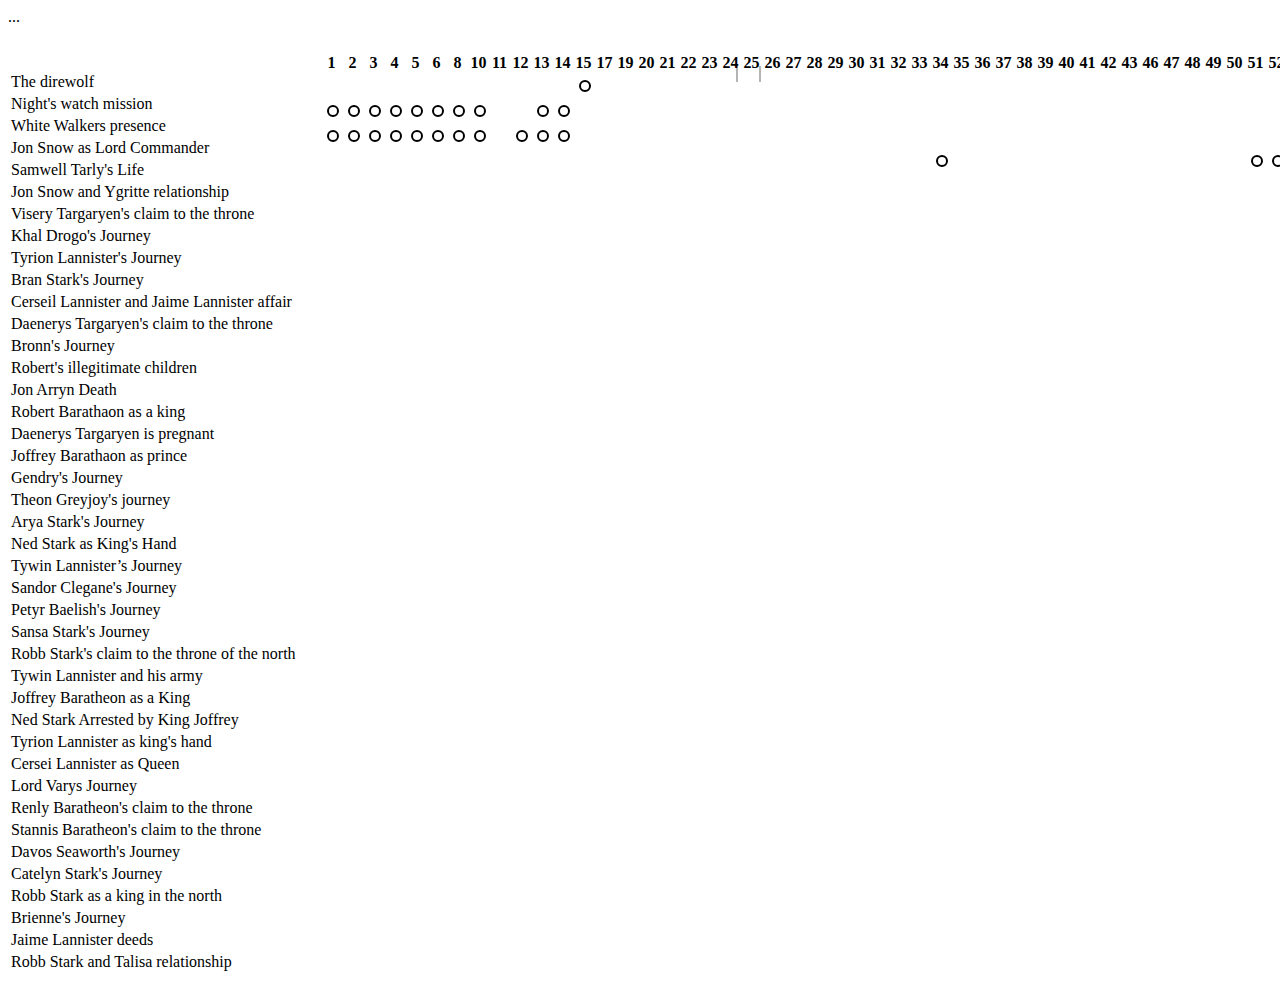
==== got.html @ 0aec2ac0 "first version" ====
<!doctype html>
<html lang="en">
<head>
    <meta charset="utf-8">
    <title>Interconectiveness in game of thrones</title>
    <link rel="stylesheet" href="style.css">
    <script src="script.js"></script>
</head>
<body onload = "vertical()">
<div id="titles">
    <table>
        <tr><th><p></p></th></tr>

        <tr><td>The direwolf</td></tr>
        <tr><td>Night's watch mission</td></tr>
        <tr><td>White Walkers presence</td></tr>
        <tr><td>Jon Snow as Lord Commander</td></tr>
        <tr><td>Samwell Tarly's Life</td></tr>
        <tr><td>Jon Snow and Ygritte relationship</td></tr>
        <tr><td>Visery Targaryen's claim to the throne</td></tr>
        <tr><td>Khal Drogo's Journey</td></tr>
        <tr><td>Tyrion Lannister's Journey</td></tr>
        <tr><td>Bran Stark's Journey</td></tr>
        <tr><td>Cerseil Lannister and Jaime Lannister affair</td></tr>
        <tr><td>Daenerys Targaryen's claim to the throne</td></tr>
        <tr><td>Bronn's Journey</td></tr>
        <tr><td>Robert's illegitimate children</td></tr>
        <tr><td>Jon Arryn Death</td></tr>
        <tr><td>Robert Barathaon as a king</td></tr>
        <tr><td>Daenerys Targaryen is pregnant</td></tr>
        <tr><td>Joffrey Barathaon as prince</td></tr>
        <tr><td>Gendry's Journey</td></tr>
        <tr><td>Theon Greyjoy's journey</td></tr>
        <tr><td>Arya Stark's Journey</td></tr>
        <tr><td>Ned Stark as King's Hand</td></tr>
        <tr><td>Tywin Lannister’s Journey</td></tr>
        <tr><td>Sandor Clegane's Journey</td></tr>
        <tr><td>Petyr Baelish's Journey</td></tr>
        <tr><td>Sansa Stark's Journey</td></tr>
        <tr><td>Robb Stark's claim to the throne of the north</td></tr>
        <tr><td>Tywin Lannister and his army</td></tr>
        <tr><td>Joffrey Baratheon as a King</td></tr>
        <tr><td>Ned Stark Arrested by King Joffrey</td></tr>
        <tr><td>Tyrion Lannister as king's hand</td></tr>
        <tr><td>Cersei Lannister as Queen</td></tr>
        <tr><td>Lord Varys Journey</td></tr>
        <tr><td>Renly Baratheon's claim to the throne</td></tr>
        <tr><td>Stannis Baratheon's claim to the throne</td></tr>
        <tr><td>Davos Seaworth's Journey</td></tr>
        <tr><td>Catelyn Stark's Journey</td></tr>
        <tr><td>Robb Stark as a king in the north</td></tr>
        <tr><td>Brienne's Journey</td></tr>
        <tr><td>Jaime Lannister deeds</td></tr>
        <tr><td>Robb Stark and Talisa relationship</td></tr>
    </table>
</div>
...
<div id = "table">
    <table style="width:100%">
        <tr>
            <td><svg id='t1'></svg></td>
            <td><svg id='t2'></svg></td>
            <td><svg id='t3'></svg></td>
            <td><svg id='t4'></svg></td>
            <td><svg id='t5'></svg></td>
            <td><svg id='t6'></svg></td>
            <td><svg id='t8'></svg></td>
            <td><svg id='t10'></svg></td>
            <td><svg id='t11'></svg></td>
            <td><svg id='t12'></svg></td>
            <td><svg id='t13'></svg></td>
            <td><svg id='t14'></svg></td>
            <td><svg id='t15'></svg></td>
            <td><svg id='t17'></svg></td>
            <td><svg id='t19'></svg></td>
            <td><svg id='t20'></svg></td>
            <td><svg id='t21'></svg></td>
            <td><svg id='t22'></svg></td>
            <td><svg id='t23'></svg></td>
            <td><svg id='t24'></svg></td>
            <td><svg id='t25'></svg></td>
            <td><svg id='t26'></svg></td>
            <td><svg id='t27'></svg></td>
            <td><svg id='t28'></svg></td>
            <td><svg id='t29'></svg></td>
            <td><svg id='t30'></svg></td>
            <td><svg id='t31'></svg></td>
            <td><svg id='t32'></svg></td>
            <td><svg id='t33'></svg></td>
            <td><svg id='t34'></svg></td>
            <td><svg id='t35'></svg></td>
            <td><svg id='t36'></svg></td>
            <td><svg id='t37'></svg></td>
            <td><svg id='t38'></svg></td>
            <td><svg id='t39'></svg></td>
            <td><svg id='t40'></svg></td>
            <td><svg id='t41'></svg></td>
            <td><svg id='t42'></svg></td>
            <td><svg id='t43'></svg></td>
            <td><svg id='t46'></svg></td>
            <td><svg id='t47'></svg></td>
            <td><svg id='t48'></svg></td>
            <td><svg id='t49'></svg></td>
            <td><svg id='t50'></svg></td>
            <td><svg id='t51'></svg></td>
            <td><svg id='t52'></svg></td>
            <td><svg id='t53'></svg></td>
            <td><svg id='t54'></svg></td>
            <td><svg id='t55'></svg></td>
            <td><svg id='t56'></svg></td>
            <td><svg id='t57'></svg></td>
            <td><svg id='t58'></svg></td>
            <td><svg id='t59'></svg></td>
            <td><svg id='t60'></svg></td>
            <td><svg id='t61'></svg></td>
            <td><svg id='t62'></svg></td>
            <td><svg id='t63'></svg></td>
            <td><svg id='t64'></svg></td>
            <td><svg id='t65'></svg></td>
            <td><svg id='t66'></svg></td>
            <td><svg id='t67'></svg></td>
            <td><svg id='t68'></svg></td>
            <td><svg id='t69'></svg></td>
            <td><svg id='t70'></svg></td>
            <td><svg id='t71'></svg></td>
            <td><svg id='t72'></svg></td>
            <td><svg id='t73'></svg></td>
            <td><svg id='t76'></svg></td>
            <td><svg id='t77'></svg></td>
            <td><svg id='t78'></svg></td>
            <td><svg id='t79'></svg></td>
            <td><svg id='t80'></svg></td>
            <td><svg id='t81'></svg></td>
            <td><svg id='t82'></svg></td>
            <td><svg id='t83'></svg></td>
            <td><svg id='t84'></svg></td>
            <td><svg id='t85'></svg></td>
            <td><svg id='t86'></svg></td>
            <td><svg id='t87'></svg></td>
            <td><svg id='t88'></svg></td>
            <td><svg id='t89'></svg></td>
            <td><svg id='t90'></svg></td>
            <td><svg id='t91'></svg></td>
            <td><svg id='t92'></svg></td>
            <td><svg id='t93'></svg></td>
            <td><svg id='t94'></svg></td>
            <td><svg id='t95'></svg></td>
            <td><svg id='t96'></svg></td>
            <td><svg id='t97'></svg></td>
            <td><svg id='t98'></svg></td>
            <td><svg id='t99'></svg></td>
            <td><svg id='t100'></svg></td>
            <td><svg id='t101'></svg></td>
            <td><svg id='t102'></svg></td>
            <td><svg id='t103'></svg></td>
            <td><svg id='t106'></svg></td>
            <td><svg id='t107'></svg></td>
            <td><svg id='t108'></svg></td>
            <td><svg id='t109'></svg></td>
            <td><svg id='t110'></svg></td>
            <td><svg id='t111'></svg></td>
            <td><svg id='t112'></svg></td>
            <td><svg id='t113'></svg></td>
            <td><svg id='t114'></svg></td>
            <td><svg id='t115'></svg></td>
            <td><svg id='t116'></svg></td>
            <td><svg id='t117'></svg></td>
            <td><svg id='t118'></svg></td>
            <td><svg id='t119'></svg></td>
            <td><svg id='t120'></svg></td>
            <td><svg id='t121'></svg></td>
            <td><svg id='t122'></svg></td>
            <td><svg id='t123'></svg></td>
            <td><svg id='t124'></svg></td>
            <td><svg id='t125'></svg></td>
            <td><svg id='t126'></svg></td>
            <td><svg id='t127'></svg></td>
            <td><svg id='t128'></svg></td>
            <td><svg id='t129'></svg></td>
            <td><svg id='t132'></svg></td>
            <td><svg id='t133'></svg></td>
            <td><svg id='t134'></svg></td>
            <td><svg id='t135'></svg></td>
            <td><svg id='t136'></svg></td>
            <td><svg id='t137'></svg></td>
            <td><svg id='t138'></svg></td>
            <td><svg id='t139'></svg></td>
            <td><svg id='t140'></svg></td>
            <td><svg id='t141'></svg></td>
            <td><svg id='t142'></svg></td>
            <td><svg id='t143'></svg></td>
            <td><svg id='t144'></svg></td>
            <td><svg id='t145'></svg></td>
            <td><svg id='t146'></svg></td>
            <td><svg id='t147'></svg></td>
            <td><svg id='t148'></svg></td>
            <td><svg id='t149'></svg></td>
            <td><svg id='t152'></svg></td>
            <td><svg id='t153'></svg></td>
            <td><svg id='t154'></svg></td>
            <td><svg id='t155'></svg></td>
            <td><svg id='t156'></svg></td>
            <td><svg id='t157'></svg></td>
            <td><svg id='t158'></svg></td>
            <td><svg id='t159'></svg></td>
            <td><svg id='t160'></svg></td>
            <td><svg id='t161'></svg></td>
            <td><svg id='t162'></svg></td>
            <td><svg id='t163'></svg></td>
            <td><svg id='t164'></svg></td>
            <td><svg id='t165'></svg></td>
            <td><svg id='t166'></svg></td>
            <td><svg id='t167'></svg></td>
            <td><svg id='t168'></svg></td>
            <td><svg id='t169'></svg></td>
            <td><svg id='t170'></svg></td>
            <td><svg id='t171'></svg></td>
            <td><svg id='t172'></svg></td>
            <td><svg id='t173'></svg></td>
            <td><svg id='t174'></svg></td>
            <td><svg id='t175'></svg></td>
            <td><svg id='t176'></svg></td>
            <td><svg id='t177'></svg></td>
            <td><svg id='t178'></svg></td>
            <td><svg id='t179'></svg></td>
            <td><svg id='t180'></svg></td>
            <td><svg id='t181'></svg></td>
            <td><svg id='t182'></svg></td>
            <td><svg id='t183'></svg></td>
            <td><svg id='t184'></svg></td>
            <td><svg id='t185'></svg></td>
            <td><svg id='t186'></svg></td>
            <td><svg id='t187'></svg></td>
            <td><svg id='t190'></svg></td>
            <td><svg id='t191'></svg></td>
            <td><svg id='t192'></svg></td>
            <td><svg id='t193'></svg></td>
            <td><svg id='t194'></svg></td>
            <td><svg id='t195'></svg></td>
            <td><svg id='t196'></svg></td>
            <td><svg id='t197'></svg></td>
            <td><svg id='t198'></svg></td>
            <td><svg id='t199'></svg></td>
            <td><svg id='t200'></svg></td>
            <td><svg id='t201'></svg></td>
            <td><svg id='t202'></svg></td>
            <td><svg id='t203'></svg></td>
            <td><svg id='t204'></svg></td>
            <td><svg id='t205'></svg></td>
            <td><svg id='t206'></svg></td>
            <td><svg id='t207'></svg></td>
            <td><svg id='t208'></svg></td>
            <td><svg id='t209'></svg></td>
            <td><svg id='t210'></svg></td>
            <td><svg id='t211'></svg></td>
            <td><svg id='t212'></svg></td>
            <td><svg id='t213'></svg></td>
            <td><svg id='t214'></svg></td>
            <td><svg id='t215'></svg></td>
            <td><svg id='t216'></svg></td>
            <td><svg id='t217'></svg></td>
            <td><svg id='t218'></svg></td>
            <td><svg id='t219'></svg></td>
            <td><svg id='t220'></svg></td>
            <td><svg id='t221'></svg></td>
            <td><svg id='t222'></svg></td>
            <td><svg id='t225'></svg></td>
            <td><svg id='t226'></svg></td>
            <td><svg id='t227'></svg></td>
            <td><svg id='t228'></svg></td>
            <td><svg id='t229'></svg></td>
            <td><svg id='t230'></svg></td>
            <td><svg id='t231'></svg></td>
            <td><svg id='t232'></svg></td>
            <td><svg id='t233'></svg></td>
            <td><svg id='t234'></svg></td>
            <td><svg id='t235'></svg></td>
            <td><svg id='t236'></svg></td>
            <td><svg id='t237'></svg></td>
            <td><svg id='t238'></svg></td>
            <td><svg id='t239'></svg></td>
            <td><svg id='t240'></svg></td>
            <td><svg id='t241'></svg></td>
            <td><svg id='t242'></svg></td>
            <td><svg id='t243'></svg></td>
            <td><svg id='t245'></svg></td>
            <td><svg id='t246'></svg></td>
            <td><svg id='t247'></svg></td>
            <td><svg id='t248'></svg></td>
            <td><svg id='t249'></svg></td>
            <td><svg id='t250'></svg></td>
            <td><svg id='t251'></svg></td>
            <td><svg id='t252'></svg></td>
            <td><svg id='t253'></svg></td>
            <td><svg id='t254'></svg></td>
            <td><svg id='t255'></svg></td>
            <td><svg id='t256'></svg></td>
            <td><svg id='t257'></svg></td>
            <td><svg id='t258'></svg></td>
            <td><svg id='t259'></svg></td>
            <td><svg id='t260'></svg></td>
            <td><svg id='t261'></svg></td>
            <td><svg id='t262'></svg></td>
            <td><svg id='t263'></svg></td>
            <td><svg id='t264'></svg></td>
            <td><svg id='t265'></svg></td>
            <td><svg id='t266'></svg></td>
            <td><svg id='t267'></svg></td>
            <td><svg id='t268'></svg></td>
            <td><svg id='t271'></svg></td>
            <td><svg id='t272'></svg></td>
            <td><svg id='t273'></svg></td>
            <td><svg id='t274'></svg></td>
            <td><svg id='t275'></svg></td>
            <td><svg id='t276'></svg></td>
            <td><svg id='t277'></svg></td>
            <td><svg id='t278'></svg></td>
            <td><svg id='t279'></svg></td>
            <td><svg id='t280'></svg></td>
            <td><svg id='t281'></svg></td>
            <td><svg id='t282'></svg></td>
            <td><svg id='t283'></svg></td>
            <td><svg id='t284'></svg></td>
            <td><svg id='t285'></svg></td>
            <td><svg id='t286'></svg></td>
            <td><svg id='t287'></svg></td>
            <td><svg id='t288'></svg></td>
            <td><svg id='t289'></svg></td>
            <td><svg id='t290'></svg></td>
            <td><svg id='t292'></svg></td>
            <td><svg id='t293'></svg></td>
            <td><svg id='t294'></svg></td>
            <td><svg id='t295'></svg></td>
            <td><svg id='t296'></svg></td>
            <td><svg id='t297'></svg></td>
            <td><svg id='t298'></svg></td>
            <td><svg id='t299'></svg></td>
            <td><svg id='t300'></svg></td>
            <td><svg id='t301'></svg></td>
            <td><svg id='t302'></svg></td>
            <td><svg id='t303'></svg></td>
            <td><svg id='t304'></svg></td>
            <td><svg id='t305'></svg></td>
            <td><svg id='t306'></svg></td>
            <td><svg id='t307'></svg></td>
            <td><svg id='t308'></svg></td>
            <td><svg id='t311'></svg></td>
            <td><svg id='t312'></svg></td>
            <td><svg id='t313'></svg></td>
            <td><svg id='t314'></svg></td>
            <td><svg id='t315'></svg></td>
            <td><svg id='t316'></svg></td>
            <td><svg id='t317'></svg></td>
            <td><svg id='t318'></svg></td>
            <td><svg id='t319'></svg></td>
            <td><svg id='t320'></svg></td>
            <td><svg id='t321'></svg></td>
            <td><svg id='t322'></svg></td>
            <td><svg id='t323'></svg></td>
            <td><svg id='t324'></svg></td>
            <td><svg id='t325'></svg></td>
            <td><svg id='t326'></svg></td>
            <td><svg id='t327'></svg></td>
            <td><svg id='t328'></svg></td>
            <td><svg id='t329'></svg></td>
            <td><svg id='t330'></svg></td>
            <td><svg id='t331'></svg></td>
            <td><svg id='t334'></svg></td>
            <td><svg id='t335'></svg></td>
            <td><svg id='t336'></svg></td>
            <td><svg id='t337'></svg></td>
            <td><svg id='t338'></svg></td>
            <td><svg id='t339'></svg></td>
            <td><svg id='t340'></svg></td>
            <td><svg id='t341'></svg></td>
            <td><svg id='t342'></svg></td>
            <td><svg id='t343'></svg></td>
            <td><svg id='t344'></svg></td>
            <td><svg id='t345'></svg></td>
            <td><svg id='t346'></svg></td>
            <td><svg id='t347'></svg></td>
            <td><svg id='t348'></svg></td>
            <td><svg id='t349'></svg></td>
            <td><svg id='t350'></svg></td>
            <td><svg id='t351'></svg></td>
            <td><svg id='t352'></svg></td>
            <td><svg id='t353'></svg></td>
            <td><svg id='t354'></svg></td>
            <td><svg id='t355'></svg></td>
            <td><svg id='t356'></svg></td>
            <td><svg id='t357'></svg></td>
            <td><svg id='t358'></svg></td>
            <td><svg id='t359'></svg></td>
            <td><svg id='t360'></svg></td>
            <td><svg id='t361'></svg></td>
            <td><svg id='t362'></svg></td>
            <td><svg id='t363'></svg></td>
            <td><svg id='t364'></svg></td>
            <td><svg id='t365'></svg></td>
            <td><svg id='t366'></svg></td>
            <td><svg id='t367'></svg></td>
            <td><svg id='t368'></svg></td>
            <td><svg id='t369'></svg></td>
            <td><svg id='t368'></svg></td>
            <td><svg id='t369'></svg></td>
            <td><svg id='t370'></svg></td>
            <td><svg id='t371'></svg></td>
            <td><svg id='t372'></svg></td>
            <td><svg id='t373'></svg></td>
            <td><svg id='t376'></svg></td>
            <td><svg id='t377'></svg></td>
            <td><svg id='t378'></svg></td>
            <td><svg id='t379'></svg></td>
            <td><svg id='t380'></svg></td>
            <td><svg id='t381'></svg></td>
            <td><svg id='t382'></svg></td>
            <td><svg id='t383'></svg></td>
            <td><svg id='t384'></svg></td>
            <td><svg id='t385'></svg></td>
            <td><svg id='t386'></svg></td>
            <td><svg id='t387'></svg></td>
            <td><svg id='t388'></svg></td>
            <td><svg id='t389'></svg></td>
            <td><svg id='t390'></svg></td>
            <td><svg id='t391'></svg></td>
            <td><svg id='t392'></svg></td>
            <td><svg id='t393'></svg></td>
            <td><svg id='t396'></svg></td>
            <td><svg id='t397'></svg></td>
            <td><svg id='t398'></svg></td>
            <td><svg id='t399'></svg></td>
            <td><svg id='t400'></svg></td>
            <td><svg id='t401'></svg></td>
            <td><svg id='t402'></svg></td>
            <td><svg id='t403'></svg></td>
            <td><svg id='t404'></svg></td>
            <td><svg id='t405'></svg></td>
            <td><svg id='t406'></svg></td>
            <td><svg id='t407'></svg></td>
            <td><svg id='t408'></svg></td>
            <td><svg id='t409'></svg></td>
            <td><svg id='t410'></svg></td>
            <td><svg id='t411'></svg></td>
            <td><svg id='t412'></svg></td>
            <td><svg id='t413'></svg></td>
            <td><svg id='t414'></svg></td>
            <td><svg id='t415'></svg></td>
            <td><svg id='t416'></svg></td>
            <td><svg id='t417'></svg></td>
            <td><svg id='t418'></svg></td>
            <td><svg id='t419'></svg></td>
            <td><svg id='t420'></svg></td>
            <td><svg id='t422'></svg></td>
            <td><svg id='t423'></svg></td>
            <td><svg id='t424'></svg></td>
            <td><svg id='t425'></svg></td>
            <td><svg id='t426'></svg></td>
            <td><svg id='t427'></svg></td>
            <td><svg id='t428'></svg></td>
            <td><svg id='t429'></svg></td>
            <td><svg id='t430'></svg></td>
            <td><svg id='t431'></svg></td>
            <td><svg id='t432'></svg></td>
            <td><svg id='t433'></svg></td>
            <td><svg id='t434'></svg></td>
            <td><svg id='t435'></svg></td>
            <td><svg id='t436'></svg></td>
            <td><svg id='t437'></svg></td>
            <td><svg id='t438'></svg></td>
            <td><svg id='t439'></svg></td>
            <td><svg id='t440'></svg></td>
            <td><svg id='t441'></svg></td>
            <td><svg id='t442'></svg></td>
            <td><svg id='t444'></svg></td>
            <td><svg id='t445'></svg></td>
            <td><svg id='t446'></svg></td>
            <td><svg id='t447'></svg></td>
            <td><svg id='t448'></svg></td>
            <td><svg id='t449'></svg></td>
            <td><svg id='t450'></svg></td>
            <td><svg id='t451'></svg></td>
            <td><svg id='t452'></svg></td>
            <td><svg id='t453'></svg></td>
            <td><svg id='t454'></svg></td>
            <td><svg id='t455'></svg></td>
            <td><svg id='t456'></svg></td>
            <td><svg id='t457'></svg></td>
            <td><svg id='t458'></svg></td>
            <td><svg id='t459'></svg></td>
            <td><svg id='t460'></svg></td>
            <td><svg id='t461'></svg></td>
            <td><svg id='t462'></svg></td>
            <td><svg id='t463'></svg></td>
            <td><svg id='t464'></svg></td>
            <td><svg id='t465'></svg></td>
            <td><svg id='t466'></svg></td>
            <td><svg id='t467'></svg></td>
            <td><svg id='t468'></svg></td>
            <td><svg id='t469'></svg></td>
            <td><svg id='t470'></svg></td>
            <td><svg id='t471'></svg></td>
            <td><svg id='t472'></svg></td>
            <td><svg id='t473'></svg></td>
            <td><svg id='t474'></svg></td>
            <td><svg id='t475'></svg></td>
            <td><svg id='t476'></svg></td>
            <td><svg id='t477'></svg></td>
            <td><svg id='t478'></svg></td>
            <td><svg id='t479'></svg></td>
            <td><svg id='t480'></svg></td>
            <td><svg id='t481'></svg></td>
            <td><svg id='t482'></svg></td>
            <td><svg id='t483'></svg></td>
            <td><svg id='t484'></svg></td>
            <td><svg id='t485'></svg></td>
            <td><svg id='t486'></svg></td>
            <td><svg id='t487'></svg></td>
            <td><svg id='t488'></svg></td>
            <td><svg id='t489'></svg></td>
            <td><svg id='t490'></svg></td>
            <td><svg id='t492'></svg></td>
            <td><svg id='t493'></svg></td>
            <td><svg id='t494'></svg></td>
            <td><svg id='t495'></svg></td>
            <td><svg id='t496'></svg></td>
            <td><svg id='t497'></svg></td>
            <td><svg id='t498'></svg></td>
            <td><svg id='t499'></svg></td>
            <td><svg id='t500'></svg></td>
            <td><svg id='t501'></svg></td>
            <td><svg id='t502'></svg></td>
            <td><svg id='t503'></svg></td>
            <td><svg id='t504'></svg></td>
            <td><svg id='t505'></svg></td>
            <td><svg id='t506'></svg></td>
            <td><svg id='t507'></svg></td>
            <td><svg id='t508'></svg></td>
            <td><svg id='t509'></svg></td>
            <td><svg id='t510'></svg></td>

        </tr>
        <tr>
            <th>1</th>
            <th>2</th>
            <th>3</th>
            <th>4</th>
            <th>5</th>
            <th>6</th>
            <th>8</th>
            <th>10</th>
            <th>11</th>
            <th>12</th>
            <th>13</th>
            <th>14</th>
            <th>15</th>
            <th>17</th>
            <th>19</th>
            <th>20</th>
            <th>21</th>
            <th>22</th>
            <th>23</th>
            <th>24</th>
            <th>25</th>
            <th>26</th>
            <th>27</th>
            <th>28</th>
            <th>29</th>
            <th>30</th>
            <th>31</th>
            <th>32</th>
            <th>33</th>
            <th>34</th>
            <th>35</th>
            <th>36</th>
            <th>37</th>
            <th>38</th>
            <th>39</th>
            <th>40</th>
            <th>41</th>
            <th>42</th>
            <th>43</th>
            <th>46</th>
            <th>47</th>
            <th>48</th>
            <th>49</th>
            <th>50</th>
            <th>51</th>
            <th>52</th>
            <th>53</th>
            <th>54</th>
            <th>55</th>
            <th>56</th>
            <th>57</th>
            <th>58</th>
            <th>59</th>
            <th>60</th>
            <th>61</th>
            <th>62</th>
            <th>63</th>
            <th>64</th>
            <th>65</th>
            <th>66</th>
            <th>67</th>
            <th>68</th>
            <th>69</th>
            <th>70</th>
            <th>71</th>
            <th>72</th>
            <th>73</th>
            <th>76</th>
            <th>77</th>
            <th>78</th>
            <th>79</th>
            <th>80</th>
            <th>81</th>
            <th>82</th>
            <th>83</th>
            <th>84</th>
            <th>85</th>
            <th>86</th>
            <th>87</th>
            <th>88</th>
            <th>89</th>
            <th>90</th>
            <th>91</th>
            <th>92</th>
            <th>93</th>
            <th>94</th>
            <th>95</th>
            <th>96</th>
            <th>97</th>
            <th>98</th>
            <th>99</th>
            <th>100</th>
            <th>101</th>
            <th>102</th>
            <th>103</th>
            <th>106</th>
            <th>107</th>
            <th>108</th>
            <th>109</th>
            <th>110</th>
            <th>111</th>
            <th>112</th>
            <th>113</th>
            <th>114</th>
            <th>115</th>
            <th>116</th>
            <th>117</th>
            <th>118</th>
            <th>119</th>
            <th>120</th>
            <th>121</th>
            <th>122</th>
            <th>123</th>
            <th>124</th>
            <th>125</th>
            <th>126</th>
            <th>127</th>
            <th>128</th>
            <th>129</th>
            <th>132</th>
            <th>133</th>
            <th>134</th>
            <th>135</th>
            <th>136</th>
            <th>137</th>
            <th>138</th>
            <th>139</th>
            <th>140</th>
            <th>141</th>
            <th>142</th>
            <th>143</th>
            <th>144</th>
            <th>145</th>
            <th>146</th>
            <th>147</th>
            <th>148</th>
            <th>149</th>
            <th>152</th>
            <th>153</th>
            <th>154</th>
            <th>155</th>
            <th>156</th>
            <th>157</th>
            <th>158</th>
            <th>159</th>
            <th>160</th>
            <th>161</th>
            <th>162</th>
            <th>163</th>
            <th>164</th>
            <th>168</th>
            <th>169</th>
            <th>170</th>
            <th>171</th>
            <th>172</th>
            <th>173</th>
            <th>174</th>
            <th>175</th>
            <th>176</th>
            <th>177</th>
            <th>178</th>
            <th>179</th>
            <th>180</th>
            <th>181</th>
            <th>182</th>
            <th>183</th>
            <th>184</th>
            <th>185</th>
            <th>186</th>
            <th>187</th>
            <th>190</th>
            <th>191</th>
            <th>192</th>
            <th>193</th>
            <th>194</th>
            <th>195</th>
            <th>196</th>
            <th>197</th>
            <th>198</th>
            <th>199</th>
            <th>200</th>
            <th>201</th>
            <th>202</th>
            <th>203</th>
            <th>204</th>
            <th>205</th>
            <th>206</th>
            <th>207</th>
            <th>208</th>
            <th>209</th>
            <th>210</th>
            <th>211</th>
            <th>212</th>
            <th>213</th>
            <th>214</th>
            <th>215</th>
            <th>216</th>
            <th>217</th>
            <th>218</th>
            <th>219</th>
            <th>220</th>
            <th>221</th>
            <th>222</th>
            <th>225</th>
            <th>226</th>
            <th>227</th>
            <th>228</th>
            <th>229</th>
            <th>230</th>
            <th>231</th>
            <th>232</th>
            <th>233</th>
            <th>234</th>
            <th>235</th>
            <th>236</th>
            <th>237</th>
            <th>238</th>
            <th>239</th>
            <th>240</th>
            <th>241</th>
            <th>242</th>
            <th>243</th>
            <th>245</th>
            <th>246</th>
            <th>247</th>
            <th>248</th>
            <th>249</th>
            <th>250</th>
            <th>251</th>
            <th>252</th>
            <th>253</th>
            <th>254</th>
            <th>255</th>
            <th>256</th>
            <th>257</th>
            <th>258</th>
            <th>259</th>
            <th>260</th>
            <th>261</th>
            <th>262</th>
            <th>263</th>
            <th>264</th>
            <th>265</th>
            <th>266</th>
            <th>267</th>
            <th>268</th>
            <th>271</th>
            <th>272</th>
            <th>273</th>
            <th>274</th>
            <th>275</th>
            <th>276</th>
            <th>277</th>
            <th>278</th>
            <th>279</th>
            <th>280</th>
            <th>281</th>
            <th>282</th>
            <th>283</th>
            <th>284</th>
            <th>285</th>
            <th>286</th>
            <th>287</th>
            <th>288</th>
            <th>289</th>
            <th>290</th>
            <th>292</th>
            <th>293</th>
            <th>294</th>
            <th>295</th>
            <th>296</th>
            <th>297</th>
            <th>298</th>
            <th>299</th>
            <th>300</th>
            <th>301</th>
            <th>302</th>
            <th>303</th>
            <th>304</th>
            <th>305</th>
            <th>306</th>
            <th>307</th>
            <th>308</th>
            <th>311</th>
            <th>312</th>
            <th>313</th>
            <th>314</th>
            <th>315</th>
            <th>316</th>
            <th>317</th>
            <th>318</th>
            <th>319</th>
            <th>320</th>
            <th>321</th>
            <th>322</th>
            <th>323</th>
            <th>324</th>
            <th>325</th>
            <th>326</th>
            <th>327</th>
            <th>328</th>
            <th>329</th>
            <th>330</th>
            <th>331</th>
            <th>334</th>
            <th>335</th>
            <th>336</th>
            <th>337</th>
            <th>338</th>
            <th>339</th>
            <th>340</th>
            <th>341</th>
            <th>342</th>
            <th>343</th>
            <th>344</th>
            <th>345</th>
            <th>346</th>
            <th>347</th>
            <th>348</th>
            <th>349</th>
            <th>350</th>
            <th>351</th>
            <th>352</th>
            <th>354</th>
            <th>355</th>
            <th>356</th>
            <th>357</th>
            <th>358</th>
            <th>359</th>
            <th>360</th>
            <th>361</th>
            <th>362</th>
            <th>363</th>
            <th>364</th>
            <th>365</th>
            <th>366</th>
            <th>367</th>
            <th>368</th>
            <th>369</th>
            <th>370</th>
            <th>371</th>
            <th>372</th>
            <th>373</th>
            <th>376</th>
            <th>377</th>
            <th>378</th>
            <th>379</th>
            <th>380</th>
            <th>381</th>
            <th>382</th>
            <th>383</th>
            <th>384</th>
            <th>385</th>
            <th>386</th>
            <th>387</th>
            <th>388</th>
            <th>389</th>
            <th>390</th>
            <th>391</th>
            <th>392</th>
            <th>393</th>
            <th>396</th>
            <th>397</th>
            <th>398</th>
            <th>399</th>
            <th>400</th>
            <th>401</th>
            <th>402</th>
            <th>403</th>
            <th>404</th>
            <th>405</th>
            <th>406</th>
            <th>407</th>
            <th>408</th>
            <th>409</th>
            <th>410</th>
            <th>411</th>
            <th>412</th>
            <th>413</th>
            <th>414</th>
            <th>415</th>
            <th>416</th>
            <th>417</th>
            <th>418</th>
            <th>419</th>
            <th>420</th>
            <th>422</th>
            <th>423</th>
            <th>424</th>
            <th>425</th>
            <th>426</th>
            <th>427</th>
            <th>428</th>
            <th>429</th>
            <th>430</th>
            <th>431</th>
            <th>432</th>
            <th>433</th>
            <th>434</th>
            <th>435</th>
            <th>436</th>
            <th>437</th>
            <th>438</th>
            <th>439</th>
            <th>440</th>
            <th>441</th>
            <th>442</th>
            <th>444</th>
            <th>445</th>
            <th>446</th>
            <th>447</th>
            <th>448</th>
            <th>449</th>
            <th>450</th>
            <th>451</th>
            <th>452</th>
            <th>453</th>
            <th>454</th>
            <th>455</th>
            <th>456</th>
            <th>457</th>
            <th>458</th>
            <th>459</th>
            <th>460</th>
            <th>461</th>
            <th>462</th>
            <th>463</th>
            <th>464</th>
            <th>465</th>
            <th>466</th>
            <th>467</th>
            <th>468</th>
            <th>469</th>
            <th>470</th>
            <th>471</th>
            <th>472</th>
            <th>473</th>
            <th>474</th>
            <th>475</th>
            <th>476</th>
            <th>477</th>
            <th>478</th>
            <th>479</th>
            <th>480</th>
            <th>481</th>
            <th>482</th>
            <th>483</th>
            <th>484</th>
            <th>485</th>
            <th>486</th>
            <th>487</th>
            <th>488</th>
            <th>489</th>
            <th>490</th>
            <th>492</th>
            <th>493</th>
            <th>494</th>
            <th>495</th>
            <th>496</th>
            <th>497</th>
            <th>498</th>
            <th>499</th>
            <th>500</th>
            <th>501</th>
            <th>502</th>
            <th>503</th>
            <th>504</th>
            <th>505</th>
            <th>506</th>
            <th>507</th>
            <th>508</th>
            <th>509</th>
            <th>510</th>

        </tr>
        <tr>
            <td></td>
            <td></td>
            <td></td>
            <td></td>
            <td></td>
            <td></td>
            <td></td>
            <td></td>
            <td></td>
            <td></td>
            <td></td>
            <td></td>
            <td><svg width='17px' height = '17px' onclick = 'displayconnections(15, , , )' onmouseover = 'hoverfunction(A15)' onmouseout = 'outfunction(A15)' class='  '>  <circle id='A15' /> </svg></td>
            <td></td>
            <td></td>
            <td></td>
            <td></td>
            <td></td>
            <td></td>
            <td></td>
            <td></td>
            <td></td>
            <td></td>
            <td></td>
            <td></td>
            <td></td>
            <td></td>
            <td></td>
            <td></td>
            <td></td>
            <td></td>
            <td></td>
            <td></td>
            <td></td>
            <td></td>
            <td></td>
            <td></td>
            <td></td>
            <td></td>
            <td></td>
            <td></td>
            <td></td>
            <td></td>
            <td></td>
            <td></td>
            <td></td>
            <td></td>
            <td></td>
            <td></td>
            <td></td>
            <td></td>
            <td></td>
            <td></td>
            <td></td>
            <td></td>
            <td></td>
            <td></td>
            <td></td>
            <td></td>
            <td></td>
            <td></td>
            <td></td>
            <td></td>
            <td></td>
            <td></td>
            <td></td>
            <td></td>
            <td></td>
            <td></td>
            <td></td>
            <td></td>
            <td></td>
            <td></td>
            <td></td>
            <td></td>
            <td></td>
            <td></td>
            <td></td>
            <td></td>
            <td></td>
            <td></td>
            <td></td>
            <td></td>
            <td></td>
            <td></td>
            <td></td>
            <td></td>
            <td></td>
            <td></td>
            <td></td>
            <td></td>
            <td></td>
            <td></td>
            <td></td>
            <td></td>
            <td></td>
            <td></td>
            <td></td>
            <td></td>
            <td></td>
            <td></td>
            <td></td>
            <td></td>
            <td></td>
            <td></td>
            <td></td>
            <td></td>
            <td></td>
            <td></td>
            <td></td>
            <td></td>
            <td></td>
            <td></td>
            <td></td>
            <td></td>
            <td></td>
            <td></td>
            <td></td>
            <td></td>
            <td></td>
            <td></td>
            <td></td>
            <td></td>
            <td></td>
            <td></td>
            <td></td>
            <td></td>
            <td></td>
            <td></td>
            <td></td>
            <td></td>
            <td></td>
            <td></td>
            <td></td>
            <td></td>
            <td></td>
            <td></td>
            <td></td>
            <td></td>
            <td></td>
            <td></td>
            <td></td>
            <td></td>
            <td></td>
            <td></td>
            <td></td>
            <td></td>
            <td></td>
            <td></td>
            <td></td>
            <td></td>
            <td></td>
            <td></td>
            <td></td>
            <td></td>
            <td></td>
            <td></td>
            <td></td>
            <td></td>
            <td></td>
            <td></td>
            <td></td>
            <td></td>
            <td></td>
            <td></td>
            <td></td>
            <td></td>
            <td></td>
            <td></td>
            <td></td>
            <td></td>
            <td></td>
            <td></td>
            <td></td>
            <td></td>
            <td></td>
            <td></td>
            <td></td>
            <td></td>
            <td></td>
            <td></td>
            <td></td>
            <td></td>
            <td></td>
            <td></td>
            <td></td>
            <td></td>
            <td></td>
            <td></td>
            <td></td>
            <td></td>
            <td></td>
            <td></td>
            <td></td>
            <td></td>
            <td></td>
            <td></td>
            <td></td>
            <td></td>
            <td></td>
            <td></td>
            <td></td>
            <td></td>
            <td></td>
            <td></td>
            <td></td>
            <td></td>
            <td></td>
            <td></td>
            <td></td>
            <td></td>
            <td></td>
            <td></td>
            <td></td>
            <td></td>
            <td></td>
            <td></td>
            <td></td>
            <td></td>
            <td></td>
            <td></td>
            <td></td>
            <td></td>
            <td></td>
            <td></td>
            <td></td>
            <td></td>
            <td></td>
            <td></td>
            <td></td>
            <td></td>
            <td></td>
            <td></td>
            <td></td>
            <td></td>
            <td></td>
            <td></td>
            <td></td>
            <td></td>
            <td></td>
            <td></td>
            <td></td>
            <td></td>
            <td></td>
            <td></td>
            <td></td>
            <td></td>
            <td></td>
            <td></td>
            <td></td>
            <td></td>
            <td></td>
            <td></td>
            <td></td>
            <td></td>
            <td></td>
            <td></td>
            <td></td>
            <td></td>
            <td></td>
            <td></td>
            <td></td>
            <td></td>
            <td></td>
            <td></td>
            <td></td>
            <td></td>
            <td></td>
            <td></td>
            <td></td>
            <td></td>
            <td></td>
            <td></td>
            <td></td>
            <td></td>
            <td></td>
            <td></td>
            <td></td>
            <td></td>
            <td></td>
            <td></td>
            <td></td>
            <td></td>
            <td></td>
            <td></td>
            <td></td>
            <td></td>
            <td></td>
            <td></td>
            <td></td>
            <td></td>
            <td></td>
            <td></td>
            <td></td>
            <td></td>
            <td></td>
            <td></td>
            <td></td>
            <td></td>
            <td></td>
            <td></td>
            <td></td>
            <td></td>
            <td></td>
            <td></td>
            <td></td>
            <td></td>
            <td></td>
            <td></td>
            <td></td>
            <td></td>
            <td></td>
            <td></td>
            <td></td>
            <td></td>
            <td></td>
            <td></td>
            <td></td>
            <td></td>
            <td></td>
            <td></td>
            <td></td>
            <td></td>
            <td></td>
            <td></td>
            <td></td>
            <td></td>
            <td></td>
            <td></td>
            <td></td>
            <td></td>
            <td></td>
            <td></td>
            <td></td>
            <td></td>
            <td></td>
            <td></td>
            <td></td>
            <td></td>
            <td></td>
            <td></td>
            <td></td>
            <td></td>
            <td></td>
            <td></td>
            <td></td>
            <td></td>
            <td></td>
            <td></td>
            <td></td>
            <td></td>
            <td></td>
            <td><svg width='17px' height = '17px' onclick = 'displayconnections(379, 364, , )' onmouseover = 'hoverfunction(A379)' onmouseout = 'outfunction(A379)' class='364  '>  <circle id='A379' /> </svg></td>
            <td></td>
            <td><svg width='17px' height = '17px' onclick = 'displayconnections(381, 379, , )' onmouseover = 'hoverfunction(A381)' onmouseout = 'outfunction(A381)' class='379  '>  <circle id='A381' /> </svg></td>
            <td></td>
            <td></td>
            <td></td>
            <td></td>
            <td></td>
            <td></td>
            <td></td>
            <td></td>
            <td></td>
            <td></td>
            <td></td>
            <td></td>
            <td></td>
            <td></td>
            <td></td>
            <td></td>
            <td></td>
            <td></td>
            <td></td>
            <td></td>
            <td></td>
            <td></td>
            <td></td>
            <td></td>
            <td></td>
            <td></td>
            <td></td>
            <td></td>
            <td></td>
            <td></td>
            <td></td>
            <td></td>
            <td></td>
            <td></td>
            <td></td>
            <td></td>
            <td></td>
            <td></td>
            <td></td>
            <td></td>
            <td></td>
            <td></td>
            <td></td>
            <td></td>
            <td></td>
            <td></td>
            <td></td>
            <td></td>
            <td></td>
            <td></td>
            <td></td>
            <td></td>
            <td></td>
            <td></td>
            <td></td>
            <td></td>
            <td></td>
            <td></td>
            <td></td>
            <td></td>
            <td></td>
            <td></td>
            <td></td>
            <td></td>
            <td></td>
            <td></td>
            <td></td>
            <td></td>
            <td></td>
            <td></td>
            <td></td>
            <td></td>
            <td></td>
            <td></td>
            <td></td>
            <td></td>
            <td></td>
            <td></td>
            <td></td>
            <td></td>
            <td></td>
            <td></td>
            <td></td>
            <td></td>
            <td></td>
            <td></td>
            <td></td>
            <td></td>
            <td></td>
            <td></td>
            <td></td>
            <td></td>
            <td></td>
            <td></td>
            <td></td>
            <td></td>
            <td></td>
            <td></td>
            <td></td>
            <td></td>
            <td></td>
            <td></td>
            <td></td>
            <td></td>
            <td></td>
            <td></td>
            <td></td>
            <td></td>
            <td></td>
            <td></td>
            <td></td>
            <td></td>
            <td></td>
            <td></td>
            <td></td>
            <td></td>
            <td></td>
            <td></td>
            <td></td>
            <td></td>
            <td></td>
            <td></td>
            <td></td>
            <td></td>

        </tr>
        <tr>
            <td><svg width='17px' height = '17px' onclick = 'displayconnections(1, Non, , )' onmouseover = 'hoverfunction(B1)' onmouseout = 'outfunction(B1)' class='Non  '>  <circle id='B1' /> </svg></td>
            <td><svg width='17px' height = '17px' onclick = 'displayconnections(2, 1, , )' onmouseover = 'hoverfunction(B2)' onmouseout = 'outfunction(B2)' class='1  '>  <circle id='B2' /> </svg></td>
            <td><svg width='17px' height = '17px' onclick = 'displayconnections(3, 2, , )' onmouseover = 'hoverfunction(B3)' onmouseout = 'outfunction(B3)' class='2  '>  <circle id='B3' /> </svg></td>
            <td><svg width='17px' height = '17px' onclick = 'displayconnections(4, 3, , )' onmouseover = 'hoverfunction(B4)' onmouseout = 'outfunction(B4)' class='3  '>  <circle id='B4' /> </svg></td>
            <td><svg width='17px' height = '17px' onclick = 'displayconnections(5, 4, , )' onmouseover = 'hoverfunction(B5)' onmouseout = 'outfunction(B5)' class='4  '>  <circle id='B5' /> </svg></td>
            <td><svg width='17px' height = '17px' onclick = 'displayconnections(6, 5, , )' onmouseover = 'hoverfunction(B6)' onmouseout = 'outfunction(B6)' class='5  '>  <circle id='B6' /> </svg></td>
            <td><svg width='17px' height = '17px' onclick = 'displayconnections(8, 6, , )' onmouseover = 'hoverfunction(B8)' onmouseout = 'outfunction(B8)' class='6  '>  <circle id='B8' /> </svg></td>
            <td><svg width='17px' height = '17px' onclick = 'displayconnections(10, Non, , )' onmouseover = 'hoverfunction(B10)' onmouseout = 'outfunction(B10)' class='Non  '>  <circle id='B10' /> </svg></td>
            <td></td>
            <td></td>
            <td><svg width='17px' height = '17px' onclick = 'displayconnections(13, 8, 11, 10)' onmouseover = 'hoverfunction(B13)' onmouseout = 'outfunction(B13)' class='8 11 10'>  <circle id='B13' /> </svg></td>
            <td><svg width='17px' height = '17px' onclick = 'displayconnections(14, 12,  10, )' onmouseover = 'hoverfunction(B14)' onmouseout = 'outfunction(B14)' class='12  10 '>  <circle id='B14' /> </svg></td>
            <td></td>
            <td></td>
            <td></td>
            <td></td>
            <td></td>
            <td></td>
            <td></td>
            <td></td>
            <td></td>
            <td></td>
            <td></td>
            <td></td>
            <td></td>
            <td></td>
            <td></td>
            <td></td>
            <td></td>
            <td></td>
            <td></td>
            <td></td>
            <td></td>
            <td></td>
            <td></td>
            <td></td>
            <td></td>
            <td></td>
            <td></td>
            <td></td>
            <td></td>
            <td></td>
            <td></td>
            <td></td>
            <td></td>
            <td></td>
            <td></td>
            <td></td>
            <td></td>
            <td></td>
            <td></td>
            <td></td>
            <td></td>
            <td></td>
            <td></td>
            <td></td>
            <td></td>
            <td></td>
            <td></td>
            <td></td>
            <td></td>
            <td></td>
            <td></td>
            <td></td>
            <td></td>
            <td></td>
            <td></td>
            <td></td>
            <td></td>
            <td></td>
            <td></td>
            <td></td>
            <td></td>
            <td></td>
            <td></td>
            <td></td>
            <td><svg width='17px' height = '17px' onclick = 'displayconnections(85, 56, , )' onmouseover = 'hoverfunction(B85)' onmouseout = 'outfunction(B85)' class='56  '>  <circle id='B85' /> </svg></td>
            <td></td>
            <td></td>
            <td></td>
            <td></td>
            <td></td>
            <td></td>
            <td></td>
            <td></td>
            <td><svg width='17px' height = '17px' onclick = 'displayconnections(94, 88, , )' onmouseover = 'hoverfunction(B94)' onmouseout = 'outfunction(B94)' class='88  '>  <circle id='B94' /> </svg></td>
            <td><svg width='17px' height = '17px' onclick = 'displayconnections(95, 94, , )' onmouseover = 'hoverfunction(B95)' onmouseout = 'outfunction(B95)' class='94  '>  <circle id='B95' /> </svg></td>
            <td></td>
            <td></td>
            <td></td>
            <td><svg width='17px' height = '17px' onclick = 'displayconnections(99, 95, , )' onmouseover = 'hoverfunction(B99)' onmouseout = 'outfunction(B99)' class='95  '>  <circle id='B99' /> </svg></td>
            <td><svg width='17px' height = '17px' onclick = 'displayconnections(100, 99,  96, )' onmouseover = 'hoverfunction(B100)' onmouseout = 'outfunction(B100)' class='99  96 '>  <circle id='B100' /> </svg></td>
            <td></td>
            <td></td>
            <td></td>
            <td></td>
            <td></td>
            <td></td>
            <td></td>
            <td></td>
            <td></td>
            <td></td>
            <td></td>
            <td></td>
            <td></td>
            <td></td>
            <td></td>
            <td></td>
            <td></td>
            <td></td>
            <td></td>
            <td></td>
            <td></td>
            <td></td>
            <td></td>
            <td></td>
            <td></td>
            <td></td>
            <td></td>
            <td></td>
            <td></td>
            <td></td>
            <td></td>
            <td></td>
            <td></td>
            <td></td>
            <td></td>
            <td></td>
            <td></td>
            <td></td>
            <td></td>
            <td></td>
            <td></td>
            <td></td>
            <td></td>
            <td></td>
            <td></td>
            <td></td>
            <td></td>
            <td></td>
            <td></td>
            <td></td>
            <td></td>
            <td></td>
            <td></td>
            <td></td>
            <td></td>
            <td></td>
            <td></td>
            <td></td>
            <td></td>
            <td></td>
            <td></td>
            <td></td>
            <td></td>
            <td></td>
            <td></td>
            <td></td>
            <td></td>
            <td></td>
            <td></td>
            <td></td>
            <td></td>
            <td></td>
            <td></td>
            <td></td>
            <td></td>
            <td></td>
            <td></td>
            <td></td>
            <td></td>
            <td></td>
            <td></td>
            <td></td>
            <td></td>
            <td></td>
            <td></td>
            <td></td>
            <td></td>
            <td></td>
            <td></td>
            <td></td>
            <td></td>
            <td></td>
            <td></td>
            <td></td>
            <td></td>
            <td></td>
            <td></td>
            <td></td>
            <td></td>
            <td></td>
            <td></td>
            <td></td>
            <td></td>
            <td></td>
            <td></td>
            <td></td>
            <td></td>
            <td></td>
            <td></td>
            <td></td>
            <td></td>
            <td></td>
            <td></td>
            <td></td>
            <td></td>
            <td></td>
            <td></td>
            <td></td>
            <td></td>
            <td></td>
            <td></td>
            <td></td>
            <td></td>
            <td></td>
            <td></td>
            <td></td>
            <td></td>
            <td></td>
            <td></td>
            <td></td>
            <td></td>
            <td></td>
            <td></td>
            <td></td>
            <td></td>
            <td></td>
            <td></td>
            <td></td>
            <td></td>
            <td></td>
            <td></td>
            <td></td>
            <td></td>
            <td></td>
            <td></td>
            <td></td>
            <td></td>
            <td></td>
            <td></td>
            <td></td>
            <td></td>
            <td></td>
            <td></td>
            <td></td>
            <td></td>
            <td></td>
            <td></td>
            <td></td>
            <td></td>
            <td></td>
            <td></td>
            <td></td>
            <td></td>
            <td></td>
            <td></td>
            <td></td>
            <td></td>
            <td></td>
            <td></td>
            <td></td>
            <td></td>
            <td></td>
            <td></td>
            <td></td>
            <td></td>
            <td></td>
            <td></td>
            <td></td>
            <td></td>
            <td></td>
            <td><svg width='17px' height = '17px' onclick = 'displayconnections(295, 279, 2, )' onmouseover = 'hoverfunction(B295)' onmouseout = 'outfunction(B295)' class='279 2 '>  <circle id='B295' /> </svg></td>
            <td><svg width='17px' height = '17px' onclick = 'displayconnections(296, 294,  295, )' onmouseover = 'hoverfunction(B296)' onmouseout = 'outfunction(B296)' class='294  295 '>  <circle id='B296' /> </svg></td>
            <td></td>
            <td></td>
            <td></td>
            <td></td>
            <td></td>
            <td></td>
            <td></td>
            <td></td>
            <td></td>
            <td></td>
            <td></td>
            <td><svg width='17px' height = '17px' onclick = 'displayconnections(308, 296, , )' onmouseover = 'hoverfunction(B308)' onmouseout = 'outfunction(B308)' class='296  '>  <circle id='B308' /> </svg></td>
            <td><svg width='17px' height = '17px' onclick = 'displayconnections(311, 308, , )' onmouseover = 'hoverfunction(B311)' onmouseout = 'outfunction(B311)' class='308  '>  <circle id='B311' /> </svg></td>
            <td><svg width='17px' height = '17px' onclick = 'displayconnections(312, 311, , )' onmouseover = 'hoverfunction(B312)' onmouseout = 'outfunction(B312)' class='311  '>  <circle id='B312' /> </svg></td>
            <td></td>
            <td></td>
            <td></td>
            <td></td>
            <td></td>
            <td></td>
            <td></td>
            <td></td>
            <td></td>
            <td></td>
            <td></td>
            <td></td>
            <td></td>
            <td></td>
            <td></td>
            <td></td>
            <td></td>
            <td></td>
            <td></td>
            <td></td>
            <td></td>
            <td></td>
            <td></td>
            <td></td>
            <td></td>
            <td></td>
            <td></td>
            <td></td>
            <td></td>
            <td></td>
            <td></td>
            <td></td>
            <td></td>
            <td></td>
            <td></td>
            <td></td>
            <td></td>
            <td></td>
            <td></td>
            <td></td>
            <td></td>
            <td></td>
            <td></td>
            <td></td>
            <td></td>
            <td></td>
            <td></td>
            <td></td>
            <td></td>
            <td><svg width='17px' height = '17px' onclick = 'displayconnections(364, 311, , )' onmouseover = 'hoverfunction(B364)' onmouseout = 'outfunction(B364)' class='311  '>  <circle id='B364' /> </svg></td>
            <td></td>
            <td></td>
            <td></td>
            <td></td>
            <td></td>
            <td></td>
            <td></td>
            <td></td>
            <td><svg width='17px' height = '17px' onclick = 'displayconnections(371, 364, , )' onmouseover = 'hoverfunction(B371)' onmouseout = 'outfunction(B371)' class='364  '>  <circle id='B371' /> </svg></td>
            <td></td>
            <td></td>
            <td></td>
            <td></td>
            <td></td>
            <td><svg width='17px' height = '17px' onclick = 'displayconnections(379, 364, , )' onmouseover = 'hoverfunction(B379)' onmouseout = 'outfunction(B379)' class='364  '>  <circle id='B379' /> </svg></td>
            <td></td>
            <td><svg width='17px' height = '17px' onclick = 'displayconnections(381, 379, , )' onmouseover = 'hoverfunction(B381)' onmouseout = 'outfunction(B381)' class='379  '>  <circle id='B381' /> </svg></td>
            <td></td>
            <td></td>
            <td></td>
            <td></td>
            <td></td>
            <td></td>
            <td><svg width='17px' height = '17px' onclick = 'displayconnections(388, 381, , )' onmouseover = 'hoverfunction(B388)' onmouseout = 'outfunction(B388)' class='381  '>  <circle id='B388' /> </svg></td>
            <td></td>
            <td></td>
            <td></td>
            <td></td>
            <td></td>
            <td></td>
            <td></td>
            <td></td>
            <td></td>
            <td></td>
            <td></td>
            <td></td>
            <td></td>
            <td></td>
            <td></td>
            <td></td>
            <td></td>
            <td></td>
            <td></td>
            <td></td>
            <td></td>
            <td></td>
            <td></td>
            <td></td>
            <td></td>
            <td></td>
            <td></td>
            <td></td>
            <td></td>
            <td></td>
            <td></td>
            <td></td>
            <td></td>
            <td></td>
            <td></td>
            <td></td>
            <td></td>
            <td></td>
            <td></td>
            <td></td>
            <td><svg width='17px' height = '17px' onclick = 'displayconnections(432, 430, , )' onmouseover = 'hoverfunction(B432)' onmouseout = 'outfunction(B432)' class='430  '>  <circle id='B432' /> </svg></td>
            <td></td>
            <td></td>
            <td></td>
            <td></td>
            <td></td>
            <td></td>
            <td></td>
            <td></td>
            <td></td>
            <td></td>
            <td></td>
            <td></td>
            <td></td>
            <td></td>
            <td></td>
            <td></td>
            <td></td>
            <td></td>
            <td></td>
            <td></td>
            <td></td>
            <td></td>
            <td></td>
            <td></td>
            <td></td>
            <td></td>
            <td></td>
            <td></td>
            <td></td>
            <td></td>
            <td></td>
            <td></td>
            <td></td>
            <td></td>
            <td></td>
            <td></td>
            <td></td>
            <td></td>
            <td></td>
            <td></td>
            <td></td>
            <td></td>
            <td></td>
            <td></td>
            <td></td>
            <td></td>
            <td></td>
            <td></td>
            <td></td>
            <td></td>
            <td></td>
            <td></td>
            <td></td>
            <td></td>
            <td></td>
            <td></td>
            <td></td>
            <td></td>
            <td></td>
            <td></td>
            <td></td>
            <td></td>
            <td></td>
            <td></td>
            <td></td>
            <td></td>
            <td></td>
            <td></td>
            <td></td>
            <td></td>
            <td></td>
            <td></td>
            <td><svg width='17px' height = '17px' onclick = 'displayconnections(507, 430, , )' onmouseover = 'hoverfunction(B507)' onmouseout = 'outfunction(B507)' class='430  '>  <circle id='B507' /> </svg></td>
            <td></td>
            <td></td>
            <td><svg width='17px' height = '17px' onclick = 'displayconnections(510, 507, , )' onmouseover = 'hoverfunction(B510)' onmouseout = 'outfunction(B510)' class='507  '>  <circle id='B510' /> </svg></td>
        </tr>
        <tr>
            <td><svg width='17px' height = '17px' onclick = 'displayconnections(1, , , )' onmouseover = 'hoverfunction(C1)' onmouseout = 'outfunction(C1)' class='  '>  <circle id='C1' /> </svg></td>
            <td><svg width='17px' height = '17px' onclick = 'displayconnections(2, 1, , )' onmouseover = 'hoverfunction(C2)' onmouseout = 'outfunction(C2)' class='1  '>  <circle id='C2' /> </svg></td>
            <td><svg width='17px' height = '17px' onclick = 'displayconnections(3, 2, , )' onmouseover = 'hoverfunction(C3)' onmouseout = 'outfunction(C3)' class='2  '>  <circle id='C3' /> </svg></td>
            <td><svg width='17px' height = '17px' onclick = 'displayconnections(4, 3, , )' onmouseover = 'hoverfunction(C4)' onmouseout = 'outfunction(C4)' class='3  '>  <circle id='C4' /> </svg></td>
            <td><svg width='17px' height = '17px' onclick = 'displayconnections(5, 4, , )' onmouseover = 'hoverfunction(C5)' onmouseout = 'outfunction(C5)' class='4  '>  <circle id='C5' /> </svg></td>
            <td><svg width='17px' height = '17px' onclick = 'displayconnections(6, 5, , )' onmouseover = 'hoverfunction(C6)' onmouseout = 'outfunction(C6)' class='5  '>  <circle id='C6' /> </svg></td>
            <td><svg width='17px' height = '17px' onclick = 'displayconnections(8, 6, , )' onmouseover = 'hoverfunction(C8)' onmouseout = 'outfunction(C8)' class='6  '>  <circle id='C8' /> </svg></td>
            <td><svg width='17px' height = '17px' onclick = 'displayconnections(10, , , )' onmouseover = 'hoverfunction(C10)' onmouseout = 'outfunction(C10)' class='  '>  <circle id='C10' /> </svg></td>
            <td></td>
            <td><svg width='17px' height = '17px' onclick = 'displayconnections(12, 8,  10, )' onmouseover = 'hoverfunction(C12)' onmouseout = 'outfunction(C12)' class='8  10 '>  <circle id='C12' /> </svg></td>
            <td><svg width='17px' height = '17px' onclick = 'displayconnections(13, 8, 11, 10)' onmouseover = 'hoverfunction(C13)' onmouseout = 'outfunction(C13)' class='8 11 10'>  <circle id='C13' /> </svg></td>
            <td><svg width='17px' height = '17px' onclick = 'displayconnections(14, 12,  10, )' onmouseover = 'hoverfunction(C14)' onmouseout = 'outfunction(C14)' class='12  10 '>  <circle id='C14' /> </svg></td>
            <td></td>
            <td></td>
            <td></td>
            <td></td>
            <td></td>
            <td></td>
            <td></td>
            <td></td>
            <td></td>
            <td></td>
            <td></td>
            <td></td>
            <td></td>
            <td></td>
            <td></td>
            <td></td>
            <td></td>
            <td></td>
            <td></td>
            <td></td>
            <td></td>
            <td></td>
            <td></td>
            <td></td>
            <td></td>
            <td></td>
            <td></td>
            <td></td>
            <td></td>
            <td></td>
            <td></td>
            <td></td>
            <td></td>
            <td></td>
            <td></td>
            <td></td>
            <td></td>
            <td></td>
            <td></td>
            <td></td>
            <td></td>
            <td></td>
            <td></td>
            <td></td>
            <td></td>
            <td></td>
            <td></td>
            <td></td>
            <td></td>
            <td></td>
            <td></td>
            <td></td>
            <td></td>
            <td></td>
            <td></td>
            <td></td>
            <td></td>
            <td></td>
            <td></td>
            <td></td>
            <td></td>
            <td></td>
            <td></td>
            <td></td>
            <td></td>
            <td></td>
            <td></td>
            <td></td>
            <td></td>
            <td></td>
            <td></td>
            <td></td>
            <td></td>
            <td></td>
            <td></td>
            <td></td>
            <td></td>
            <td></td>
            <td></td>
            <td></td>
            <td></td>
            <td></td>
            <td></td>
            <td></td>
            <td></td>
            <td></td>
            <td></td>
            <td></td>
            <td></td>
            <td></td>
            <td></td>
            <td></td>
            <td></td>
            <td></td>
            <td></td>
            <td></td>
            <td></td>
            <td></td>
            <td></td>
            <td></td>
            <td></td>
            <td></td>
            <td></td>
            <td></td>
            <td></td>
            <td></td>
            <td></td>
            <td></td>
            <td></td>
            <td></td>
            <td></td>
            <td></td>
            <td></td>
            <td></td>
            <td></td>
            <td></td>
            <td></td>
            <td></td>
            <td></td>
            <td></td>
            <td></td>
            <td></td>
            <td></td>
            <td></td>
            <td></td>
            <td></td>
            <td></td>
            <td></td>
            <td></td>
            <td></td>
            <td></td>
            <td></td>
            <td></td>
            <td></td>
            <td></td>
            <td></td>
            <td></td>
            <td></td>
            <td></td>
            <td></td>
            <td></td>
            <td></td>
            <td></td>
            <td></td>
            <td></td>
            <td></td>
            <td></td>
            <td></td>
            <td></td>
            <td></td>
            <td></td>
            <td><svg width='17px' height = '17px' onclick = 'displayconnections(178, 172, , )' onmouseover = 'hoverfunction(C178)' onmouseout = 'outfunction(C178)' class='172  '>  <circle id='C178' /> </svg></td>
            <td></td>
            <td></td>
            <td></td>
            <td></td>
            <td><svg width='17px' height = '17px' onclick = 'displayconnections(183, 179, , )' onmouseover = 'hoverfunction(C183)' onmouseout = 'outfunction(C183)' class='179  '>  <circle id='C183' /> </svg></td>
            <td></td>
            <td></td>
            <td></td>
            <td></td>
            <td></td>
            <td></td>
            <td></td>
            <td></td>
            <td></td>
            <td></td>
            <td></td>
            <td></td>
            <td></td>
            <td></td>
            <td></td>
            <td></td>
            <td></td>
            <td></td>
            <td></td>
            <td></td>
            <td></td>
            <td></td>
            <td><svg width='17px' height = '17px' onclick = 'displayconnections(208, 207, , )' onmouseover = 'hoverfunction(C208)' onmouseout = 'outfunction(C208)' class='207  '>  <circle id='C208' /> </svg></td>
            <td></td>
            <td></td>
            <td></td>
            <td></td>
            <td></td>
            <td></td>
            <td></td>
            <td><svg width='17px' height = '17px' onclick = 'displayconnections(216, 208, , )' onmouseover = 'hoverfunction(C216)' onmouseout = 'outfunction(C216)' class='208  '>  <circle id='C216' /> </svg></td>
            <td></td>
            <td></td>
            <td></td>
            <td></td>
            <td></td>
            <td></td>
            <td></td>
            <td></td>
            <td></td>
            <td></td>
            <td></td>
            <td></td>
            <td></td>
            <td></td>
            <td></td>
            <td></td>
            <td></td>
            <td></td>
            <td></td>
            <td></td>
            <td></td>
            <td></td>
            <td></td>
            <td></td>
            <td></td>
            <td></td>
            <td></td>
            <td></td>
            <td></td>
            <td></td>
            <td></td>
            <td></td>
            <td></td>
            <td></td>
            <td></td>
            <td></td>
            <td></td>
            <td></td>
            <td></td>
            <td></td>
            <td></td>
            <td></td>
            <td></td>
            <td></td>
            <td></td>
            <td></td>
            <td></td>
            <td></td>
            <td></td>
            <td></td>
            <td></td>
            <td></td>
            <td></td>
            <td></td>
            <td></td>
            <td></td>
            <td></td>
            <td></td>
            <td></td>
            <td></td>
            <td></td>
            <td></td>
            <td></td>
            <td></td>
            <td></td>
            <td></td>
            <td></td>
            <td></td>
            <td></td>
            <td></td>
            <td></td>
            <td></td>
            <td></td>
            <td></td>
            <td></td>
            <td></td>
            <td></td>
            <td></td>
            <td></td>
            <td></td>
            <td></td>
            <td></td>
            <td></td>
            <td></td>
            <td></td>
            <td></td>
            <td></td>
            <td></td>
            <td></td>
            <td></td>
            <td></td>
            <td></td>
            <td></td>
            <td></td>
            <td></td>
            <td></td>
            <td></td>
            <td></td>
            <td></td>
            <td></td>
            <td></td>
            <td></td>
            <td></td>
            <td></td>
            <td></td>
            <td></td>
            <td></td>
            <td></td>
            <td></td>
            <td></td>
            <td></td>
            <td></td>
            <td></td>
            <td></td>
            <td></td>
            <td></td>
            <td></td>
            <td></td>
            <td></td>
            <td></td>
            <td></td>
            <td></td>
            <td></td>
            <td></td>
            <td></td>
            <td></td>
            <td></td>
            <td></td>
            <td></td>
            <td></td>
            <td></td>
            <td></td>
            <td></td>
            <td></td>
            <td></td>
            <td></td>
            <td></td>
            <td></td>
            <td></td>
            <td></td>
            <td></td>
            <td></td>
            <td></td>
            <td></td>
            <td></td>
            <td></td>
            <td></td>
            <td></td>
            <td></td>
            <td></td>
            <td></td>
            <td></td>
            <td></td>
            <td></td>
            <td></td>
            <td></td>
            <td></td>
            <td></td>
            <td></td>
            <td></td>
            <td></td>
            <td></td>
            <td></td>
            <td></td>
            <td></td>
            <td></td>
            <td></td>
            <td></td>
            <td></td>
            <td></td>
            <td></td>
            <td></td>
            <td></td>
            <td></td>
            <td></td>
            <td></td>
            <td></td>
            <td></td>
            <td></td>
            <td></td>
            <td></td>
            <td></td>
            <td></td>
            <td></td>
            <td></td>
            <td></td>
            <td></td>
            <td></td>
            <td></td>
            <td></td>
            <td></td>
            <td></td>
            <td></td>
            <td></td>
            <td></td>
            <td></td>
            <td></td>
            <td></td>
            <td></td>
            <td></td>
            <td></td>
            <td></td>
            <td></td>
            <td></td>
            <td></td>
            <td></td>
            <td></td>
            <td></td>
            <td></td>
            <td></td>
            <td></td>
            <td></td>
            <td></td>
            <td></td>
            <td></td>
            <td></td>
            <td></td>
            <td></td>
            <td></td>
            <td></td>
            <td></td>
            <td></td>
            <td></td>
            <td></td>
            <td></td>
            <td></td>
            <td></td>
            <td></td>
            <td></td>
            <td></td>
            <td></td>
            <td></td>
            <td></td>
            <td></td>
            <td></td>
            <td></td>
            <td></td>
            <td></td>
            <td></td>
            <td></td>
            <td></td>
            <td></td>
            <td></td>
            <td></td>
            <td></td>
            <td></td>
            <td></td>
            <td></td>
            <td></td>
            <td></td>
            <td></td>
            <td></td>
            <td></td>
            <td></td>
            <td></td>
            <td></td>
            <td></td>
            <td></td>
            <td></td>
            <td></td>
            <td></td>
            <td></td>
            <td></td>
            <td></td>
            <td></td>
            <td></td>
            <td></td>
            <td></td>
            <td></td>
            <td></td>
            <td></td>
            <td></td>
            <td></td>
            <td></td>
            <td></td>
            <td></td>
            <td></td>
            <td></td>
            <td><svg width='17px' height = '17px' onclick = 'displayconnections(510, 507, , )' onmouseover = 'hoverfunction(C510)' onmouseout = 'outfunction(C510)' class='507  '>  <circle id='C510' /> </svg></td>
        </tr>
        <tr>
            <td></td>
            <td></td>
            <td></td>
            <td></td>
            <td></td>
            <td></td>
            <td></td>
            <td></td>
            <td></td>
            <td></td>
            <td></td>
            <td></td>
            <td></td>
            <td></td>
            <td></td>
            <td></td>
            <td></td>
            <td></td>
            <td></td>
            <td></td>
            <td></td>
            <td></td>
            <td></td>
            <td></td>
            <td></td>
            <td></td>
            <td></td>
            <td></td>
            <td></td>
            <td><svg width='17px' height = '17px' onclick = 'displayconnections(34, 14, , )' onmouseover = 'hoverfunction(D34)' onmouseout = 'outfunction(D34)' class='14  '>  <circle id='D34' /> </svg></td>
            <td></td>
            <td></td>
            <td></td>
            <td></td>
            <td></td>
            <td></td>
            <td></td>
            <td></td>
            <td></td>
            <td></td>
            <td></td>
            <td></td>
            <td></td>
            <td></td>
            <td><svg width='17px' height = '17px' onclick = 'displayconnections(51, 48, , )' onmouseover = 'hoverfunction(D51)' onmouseout = 'outfunction(D51)' class='48  '>  <circle id='D51' /> </svg></td>
            <td><svg width='17px' height = '17px' onclick = 'displayconnections(52, 51, , )' onmouseover = 'hoverfunction(D52)' onmouseout = 'outfunction(D52)' class='51  '>  <circle id='D52' /> </svg></td>
            <td><svg width='17px' height = '17px' onclick = 'displayconnections(53, 43, 4, )' onmouseover = 'hoverfunction(D53)' onmouseout = 'outfunction(D53)' class='43 4 '>  <circle id='D53' /> </svg></td>
            <td><svg width='17px' height = '17px' onclick = 'displayconnections(54, 52, , )' onmouseover = 'hoverfunction(D54)' onmouseout = 'outfunction(D54)' class='52  '>  <circle id='D54' /> </svg></td>
            <td><svg width='17px' height = '17px' onclick = 'displayconnections(55, 52, , )' onmouseover = 'hoverfunction(D55)' onmouseout = 'outfunction(D55)' class='52  '>  <circle id='D55' /> </svg></td>
            <td><svg width='17px' height = '17px' onclick = 'displayconnections(56, 52,  53, )' onmouseover = 'hoverfunction(D56)' onmouseout = 'outfunction(D56)' class='52  53 '>  <circle id='D56' /> </svg></td>
            <td><svg width='17px' height = '17px' onclick = 'displayconnections(57, 46, , )' onmouseover = 'hoverfunction(D57)' onmouseout = 'outfunction(D57)' class='46  '>  <circle id='D57' /> </svg></td>
            <td></td>
            <td><svg width='17px' height = '17px' onclick = 'displayconnections(59, 48,  49, )' onmouseover = 'hoverfunction(D59)' onmouseout = 'outfunction(D59)' class='48  49 '>  <circle id='D59' /> </svg></td>
            <td></td>
            <td></td>
            <td></td>
            <td><svg width='17px' height = '17px' onclick = 'displayconnections(63, 52,  59, )' onmouseover = 'hoverfunction(D63)' onmouseout = 'outfunction(D63)' class='52  59 '>  <circle id='D63' /> </svg></td>
            <td></td>
            <td></td>
            <td></td>
            <td></td>
            <td></td>
            <td></td>
            <td></td>
            <td></td>
            <td></td>
            <td></td>
            <td></td>
            <td></td>
            <td></td>
            <td></td>
            <td></td>
            <td></td>
            <td></td>
            <td></td>
            <td></td>
            <td><svg width='17px' height = '17px' onclick = 'displayconnections(85, 56, , )' onmouseover = 'hoverfunction(D85)' onmouseout = 'outfunction(D85)' class='56  '>  <circle id='D85' /> </svg></td>
            <td></td>
            <td></td>
            <td><svg width='17px' height = '17px' onclick = 'displayconnections(88, 85, , )' onmouseover = 'hoverfunction(D88)' onmouseout = 'outfunction(D88)' class='85  '>  <circle id='D88' /> </svg></td>
            <td></td>
            <td></td>
            <td></td>
            <td></td>
            <td></td>
            <td><svg width='17px' height = '17px' onclick = 'displayconnections(94, 88, , )' onmouseover = 'hoverfunction(D94)' onmouseout = 'outfunction(D94)' class='88  '>  <circle id='D94' /> </svg></td>
            <td><svg width='17px' height = '17px' onclick = 'displayconnections(95, 94, , )' onmouseover = 'hoverfunction(D95)' onmouseout = 'outfunction(D95)' class='94  '>  <circle id='D95' /> </svg></td>
            <td></td>
            <td></td>
            <td></td>
            <td><svg width='17px' height = '17px' onclick = 'displayconnections(99, 95, , )' onmouseover = 'hoverfunction(D99)' onmouseout = 'outfunction(D99)' class='95  '>  <circle id='D99' /> </svg></td>
            <td></td>
            <td></td>
            <td><svg width='17px' height = '17px' onclick = 'displayconnections(102, 100, , )' onmouseover = 'hoverfunction(D102)' onmouseout = 'outfunction(D102)' class='100  '>  <circle id='D102' /> </svg></td>
            <td></td>
            <td></td>
            <td></td>
            <td></td>
            <td></td>
            <td><svg width='17px' height = '17px' onclick = 'displayconnections(110, 96, , )' onmouseover = 'hoverfunction(D110)' onmouseout = 'outfunction(D110)' class='96  '>  <circle id='D110' /> </svg></td>
            <td></td>
            <td></td>
            <td></td>
            <td></td>
            <td></td>
            <td></td>
            <td></td>
            <td><svg width='17px' height = '17px' onclick = 'displayconnections(118, 109, , )' onmouseover = 'hoverfunction(D118)' onmouseout = 'outfunction(D118)' class='109  '>  <circle id='D118' /> </svg></td>
            <td></td>
            <td></td>
            <td></td>
            <td></td>
            <td></td>
            <td><svg width='17px' height = '17px' onclick = 'displayconnections(124, 117, , )' onmouseover = 'hoverfunction(D124)' onmouseout = 'outfunction(D124)' class='117  '>  <circle id='D124' /> </svg></td>
            <td><svg width='17px' height = '17px' onclick = 'displayconnections(125, 123, , )' onmouseover = 'hoverfunction(D125)' onmouseout = 'outfunction(D125)' class='123  '>  <circle id='D125' /> </svg></td>
            <td><svg width='17px' height = '17px' onclick = 'displayconnections(126, 124, , )' onmouseover = 'hoverfunction(D126)' onmouseout = 'outfunction(D126)' class='124  '>  <circle id='D126' /> </svg></td>
            <td></td>
            <td><svg width='17px' height = '17px' onclick = 'displayconnections(128, 114, , )' onmouseover = 'hoverfunction(D128)' onmouseout = 'outfunction(D128)' class='114  '>  <circle id='D128' /> </svg></td>
            <td></td>
            <td></td>
            <td></td>
            <td></td>
            <td></td>
            <td></td>
            <td></td>
            <td></td>
            <td></td>
            <td></td>
            <td></td>
            <td></td>
            <td></td>
            <td></td>
            <td></td>
            <td></td>
            <td></td>
            <td></td>
            <td></td>
            <td></td>
            <td></td>
            <td></td>
            <td></td>
            <td></td>
            <td></td>
            <td></td>
            <td></td>
            <td></td>
            <td></td>
            <td></td>
            <td></td>
            <td></td>
            <td></td>
            <td></td>
            <td></td>
            <td></td>
            <td></td>
            <td></td>
            <td></td>
            <td><svg width='17px' height = '17px' onclick = 'displayconnections(172, 127, , )' onmouseover = 'hoverfunction(D172)' onmouseout = 'outfunction(D172)' class='127  '>  <circle id='D172' /> </svg></td>
            <td></td>
            <td></td>
            <td></td>
            <td></td>
            <td></td>
            <td><svg width='17px' height = '17px' onclick = 'displayconnections(178, 172, , )' onmouseover = 'hoverfunction(D178)' onmouseout = 'outfunction(D178)' class='172  '>  <circle id='D178' /> </svg></td>
            <td><svg width='17px' height = '17px' onclick = 'displayconnections(179, 178, , )' onmouseover = 'hoverfunction(D179)' onmouseout = 'outfunction(D179)' class='178  '>  <circle id='D179' /> </svg></td>
            <td><svg width='17px' height = '17px' onclick = 'displayconnections(180, 179, , )' onmouseover = 'hoverfunction(D180)' onmouseout = 'outfunction(D180)' class='179  '>  <circle id='D180' /> </svg></td>
            <td></td>
            <td></td>
            <td><svg width='17px' height = '17px' onclick = 'displayconnections(183, 179, , )' onmouseover = 'hoverfunction(D183)' onmouseout = 'outfunction(D183)' class='179  '>  <circle id='D183' /> </svg></td>
            <td></td>
            <td></td>
            <td></td>
            <td></td>
            <td></td>
            <td></td>
            <td></td>
            <td></td>
            <td></td>
            <td></td>
            <td></td>
            <td></td>
            <td></td>
            <td></td>
            <td><svg width='17px' height = '17px' onclick = 'displayconnections(200, 183, , )' onmouseover = 'hoverfunction(D200)' onmouseout = 'outfunction(D200)' class='183  '>  <circle id='D200' /> </svg></td>
            <td><svg width='17px' height = '17px' onclick = 'displayconnections(201, 200, , )' onmouseover = 'hoverfunction(D201)' onmouseout = 'outfunction(D201)' class='200  '>  <circle id='D201' /> </svg></td>
            <td></td>
            <td></td>
            <td></td>
            <td></td>
            <td></td>
            <td><svg width='17px' height = '17px' onclick = 'displayconnections(207, 201, , )' onmouseover = 'hoverfunction(D207)' onmouseout = 'outfunction(D207)' class='201  '>  <circle id='D207' /> </svg></td>
            <td><svg width='17px' height = '17px' onclick = 'displayconnections(208, 207, , )' onmouseover = 'hoverfunction(D208)' onmouseout = 'outfunction(D208)' class='207  '>  <circle id='D208' /> </svg></td>
            <td></td>
            <td></td>
            <td></td>
            <td></td>
            <td></td>
            <td></td>
            <td></td>
            <td><svg width='17px' height = '17px' onclick = 'displayconnections(216, 208, , )' onmouseover = 'hoverfunction(D216)' onmouseout = 'outfunction(D216)' class='208  '>  <circle id='D216' /> </svg></td>
            <td></td>
            <td></td>
            <td></td>
            <td></td>
            <td></td>
            <td></td>
            <td></td>
            <td></td>
            <td></td>
            <td><svg width='17px' height = '17px' onclick = 'displayconnections(228, 216, , )' onmouseover = 'hoverfunction(D228)' onmouseout = 'outfunction(D228)' class='216  '>  <circle id='D228' /> </svg></td>
            <td><svg width='17px' height = '17px' onclick = 'displayconnections(229, 228, , )' onmouseover = 'hoverfunction(D229)' onmouseout = 'outfunction(D229)' class='228  '>  <circle id='D229' /> </svg></td>
            <td></td>
            <td><svg width='17px' height = '17px' onclick = 'displayconnections(231, 229, , )' onmouseover = 'hoverfunction(D231)' onmouseout = 'outfunction(D231)' class='229  '>  <circle id='D231' /> </svg></td>
            <td></td>
            <td></td>
            <td></td>
            <td></td>
            <td></td>
            <td></td>
            <td></td>
            <td></td>
            <td></td>
            <td></td>
            <td></td>
            <td></td>
            <td></td>
            <td></td>
            <td></td>
            <td></td>
            <td></td>
            <td></td>
            <td></td>
            <td></td>
            <td></td>
            <td></td>
            <td></td>
            <td></td>
            <td></td>
            <td><svg width='17px' height = '17px' onclick = 'displayconnections(258, 231, , )' onmouseover = 'hoverfunction(D258)' onmouseout = 'outfunction(D258)' class='231  '>  <circle id='D258' /> </svg></td>
            <td></td>
            <td><svg width='17px' height = '17px' onclick = 'displayconnections(260, 258, , )' onmouseover = 'hoverfunction(D260)' onmouseout = 'outfunction(D260)' class='258  '>  <circle id='D260' /> </svg></td>
            <td></td>
            <td></td>
            <td></td>
            <td></td>
            <td><svg width='17px' height = '17px' onclick = 'displayconnections(265, 258, , )' onmouseover = 'hoverfunction(D265)' onmouseout = 'outfunction(D265)' class='258  '>  <circle id='D265' /> </svg></td>
            <td><svg width='17px' height = '17px' onclick = 'displayconnections(266, 265, , )' onmouseover = 'hoverfunction(D266)' onmouseout = 'outfunction(D266)' class='265  '>  <circle id='D266' /> </svg></td>
            <td></td>
            <td></td>
            <td></td>
            <td></td>
            <td></td>
            <td></td>
            <td></td>
            <td></td>
            <td><svg width='17px' height = '17px' onclick = 'displayconnections(277, 266, , )' onmouseover = 'hoverfunction(D277)' onmouseout = 'outfunction(D277)' class='266  '>  <circle id='D277' /> </svg></td>
            <td><svg width='17px' height = '17px' onclick = 'displayconnections(278, 277, , )' onmouseover = 'hoverfunction(D278)' onmouseout = 'outfunction(D278)' class='277  '>  <circle id='D278' /> </svg></td>
            <td><svg width='17px' height = '17px' onclick = 'displayconnections(279, 278, , )' onmouseover = 'hoverfunction(D279)' onmouseout = 'outfunction(D279)' class='278  '>  <circle id='D279' /> </svg></td>
            <td></td>
            <td></td>
            <td></td>
            <td></td>
            <td></td>
            <td></td>
            <td></td>
            <td></td>
            <td></td>
            <td></td>
            <td></td>
            <td></td>
            <td></td>
            <td></td>
            <td><svg width='17px' height = '17px' onclick = 'displayconnections(295, 02E01S10, 2, )' onmouseover = 'hoverfunction(D295)' onmouseout = 'outfunction(D295)' class='02E01S10 2 '>  <circle id='D295' /> </svg></td>
            <td><svg width='17px' height = '17px' onclick = 'displayconnections(296, 294,  295, )' onmouseover = 'hoverfunction(D296)' onmouseout = 'outfunction(D296)' class='294  295 '>  <circle id='D296' /> </svg></td>
            <td></td>
            <td></td>
            <td></td>
            <td></td>
            <td></td>
            <td></td>
            <td></td>
            <td></td>
            <td></td>
            <td></td>
            <td></td>
            <td><svg width='17px' height = '17px' onclick = 'displayconnections(308, 296, , )' onmouseover = 'hoverfunction(D308)' onmouseout = 'outfunction(D308)' class='296  '>  <circle id='D308' /> </svg></td>
            <td><svg width='17px' height = '17px' onclick = 'displayconnections(311, 308, , )' onmouseover = 'hoverfunction(D311)' onmouseout = 'outfunction(D311)' class='308  '>  <circle id='D311' /> </svg></td>
            <td><svg width='17px' height = '17px' onclick = 'displayconnections(312, 311, , )' onmouseover = 'hoverfunction(D312)' onmouseout = 'outfunction(D312)' class='311  '>  <circle id='D312' /> </svg></td>
            <td></td>
            <td></td>
            <td></td>
            <td></td>
            <td></td>
            <td></td>
            <td></td>
            <td></td>
            <td></td>
            <td></td>
            <td></td>
            <td></td>
            <td></td>
            <td></td>
            <td></td>
            <td></td>
            <td></td>
            <td></td>
            <td></td>
            <td></td>
            <td></td>
            <td></td>
            <td></td>
            <td></td>
            <td></td>
            <td></td>
            <td></td>
            <td></td>
            <td></td>
            <td></td>
            <td></td>
            <td></td>
            <td></td>
            <td></td>
            <td></td>
            <td></td>
            <td></td>
            <td></td>
            <td></td>
            <td></td>
            <td></td>
            <td></td>
            <td></td>
            <td></td>
            <td></td>
            <td></td>
            <td></td>
            <td></td>
            <td></td>
            <td><svg width='17px' height = '17px' onclick = 'displayconnections(364, 311, , )' onmouseover = 'hoverfunction(D364)' onmouseout = 'outfunction(D364)' class='311  '>  <circle id='D364' /> </svg></td>
            <td></td>
            <td></td>
            <td></td>
            <td></td>
            <td></td>
            <td></td>
            <td></td>
            <td></td>
            <td><svg width='17px' height = '17px' onclick = 'displayconnections(371, 364, , )' onmouseover = 'hoverfunction(D371)' onmouseout = 'outfunction(D371)' class='364  '>  <circle id='D371' /> </svg></td>
            <td></td>
            <td></td>
            <td></td>
            <td></td>
            <td></td>
            <td><svg width='17px' height = '17px' onclick = 'displayconnections(379, 364, , )' onmouseover = 'hoverfunction(D379)' onmouseout = 'outfunction(D379)' class='364  '>  <circle id='D379' /> </svg></td>
            <td></td>
            <td><svg width='17px' height = '17px' onclick = 'displayconnections(381, 379, , )' onmouseover = 'hoverfunction(D381)' onmouseout = 'outfunction(D381)' class='379  '>  <circle id='D381' /> </svg></td>
            <td></td>
            <td></td>
            <td></td>
            <td></td>
            <td></td>
            <td></td>
            <td><svg width='17px' height = '17px' onclick = 'displayconnections(388, 381, , )' onmouseover = 'hoverfunction(D388)' onmouseout = 'outfunction(D388)' class='381  '>  <circle id='D388' /> </svg></td>
            <td></td>
            <td></td>
            <td></td>
            <td></td>
            <td></td>
            <td></td>
            <td></td>
            <td></td>
            <td></td>
            <td><svg width='17px' height = '17px' onclick = 'displayconnections(400, 388, , )' onmouseover = 'hoverfunction(D400)' onmouseout = 'outfunction(D400)' class='388  '>  <circle id='D400' /> </svg></td>
            <td></td>
            <td></td>
            <td></td>
            <td><svg width='17px' height = '17px' onclick = 'displayconnections(404, 400, , )' onmouseover = 'hoverfunction(D404)' onmouseout = 'outfunction(D404)' class='400  '>  <circle id='D404' /> </svg></td>
            <td></td>
            <td></td>
            <td></td>
            <td><svg width='17px' height = '17px' onclick = 'displayconnections(408, 404, , )' onmouseover = 'hoverfunction(D408)' onmouseout = 'outfunction(D408)' class='404  '>  <circle id='D408' /> </svg></td>
            <td></td>
            <td></td>
            <td></td>
            <td></td>
            <td></td>
            <td></td>
            <td></td>
            <td></td>
            <td></td>
            <td></td>
            <td></td>
            <td></td>
            <td></td>
            <td></td>
            <td><svg width='17px' height = '17px' onclick = 'displayconnections(424, 408, , )' onmouseover = 'hoverfunction(D424)' onmouseout = 'outfunction(D424)' class='408  '>  <circle id='D424' /> </svg></td>
            <td></td>
            <td></td>
            <td></td>
            <td></td>
            <td></td>
            <td><svg width='17px' height = '17px' onclick = 'displayconnections(430, 424, , )' onmouseover = 'hoverfunction(D430)' onmouseout = 'outfunction(D430)' class='424  '>  <circle id='D430' /> </svg></td>
            <td></td>
            <td></td>
            <td></td>
            <td></td>
            <td></td>
            <td></td>
            <td></td>
            <td></td>
            <td></td>
            <td></td>
            <td></td>
            <td></td>
            <td></td>
            <td></td>
            <td></td>
            <td></td>
            <td></td>
            <td></td>
            <td></td>
            <td></td>
            <td></td>
            <td></td>
            <td></td>
            <td></td>
            <td></td>
            <td></td>
            <td></td>
            <td></td>
            <td></td>
            <td></td>
            <td></td>
            <td></td>
            <td></td>
            <td></td>
            <td></td>
            <td></td>
            <td></td>
            <td></td>
            <td></td>
            <td></td>
            <td></td>
            <td></td>
            <td></td>
            <td></td>
            <td></td>
            <td></td>
            <td></td>
            <td></td>
            <td></td>
            <td></td>
            <td></td>
            <td></td>
            <td></td>
            <td></td>
            <td></td>
            <td></td>
            <td></td>
            <td></td>
            <td></td>
            <td></td>
            <td></td>
            <td></td>
            <td></td>
            <td></td>
            <td></td>
            <td></td>
            <td></td>
            <td></td>
            <td></td>
            <td></td>
            <td></td>
            <td></td>
            <td></td>
            <td></td>
            <td><svg width='17px' height = '17px' onclick = 'displayconnections(507, 430, , )' onmouseover = 'hoverfunction(D507)' onmouseout = 'outfunction(D507)' class='430  '>  <circle id='D507' /> </svg></td>
            <td></td>
            <td></td>
            <td></td>

        </tr>

    </table>
</div>

<div id="svg">
    <svg height="1000" width="1000" id="big">
        <line x1="737" y1="66" x2="737" y2="82"  id = "A29B29"/>
        <line x1="760" y1="66" x2="760" y2="82"  id = "A30B30"/>
    </svg>

</div>



</body>
</html>
---- style.css ----
svg{
    height: 17px;
    width: 17px;
}
#big{
    height: 1000px;
    width: 1000px;
}
#svg {
    position: absolute;
    left: 0px;
    top: 0px;
    z-index: -1;
}
td {
    min-width: 100;
}
#titles{
    position: fixed;
    top:50px;
    background-color: white;
    z-index: 2;
}
#table{
    position: absolute;
    left:320px;
}
circle {
    cx: 10;
    cy:10;
    r: 5;
    stroke: black;
    stroke-width:2;
    fill:white;
}
circle:hover {
    stroke: red;
}

#A29:hover circle ~#A29B29{
    stroke:rgb(255,0,0);stroke-width:2;
}
p:hover{
    color: blue;
}
h1 {
    color: green;
}
h1:hover {
    color: pink;
}

line {
    stroke:rgb(180, 180, 180);
    stroke-width:2;
}
#A29B29:hover {
    stroke:rgb(255,0,0);
}

#A29:hover {
    stroke: red;
}
#A29:hover ~ #A29B29 {
    stroke:rgb(255,0,0);
}
p {
    color: red;
}
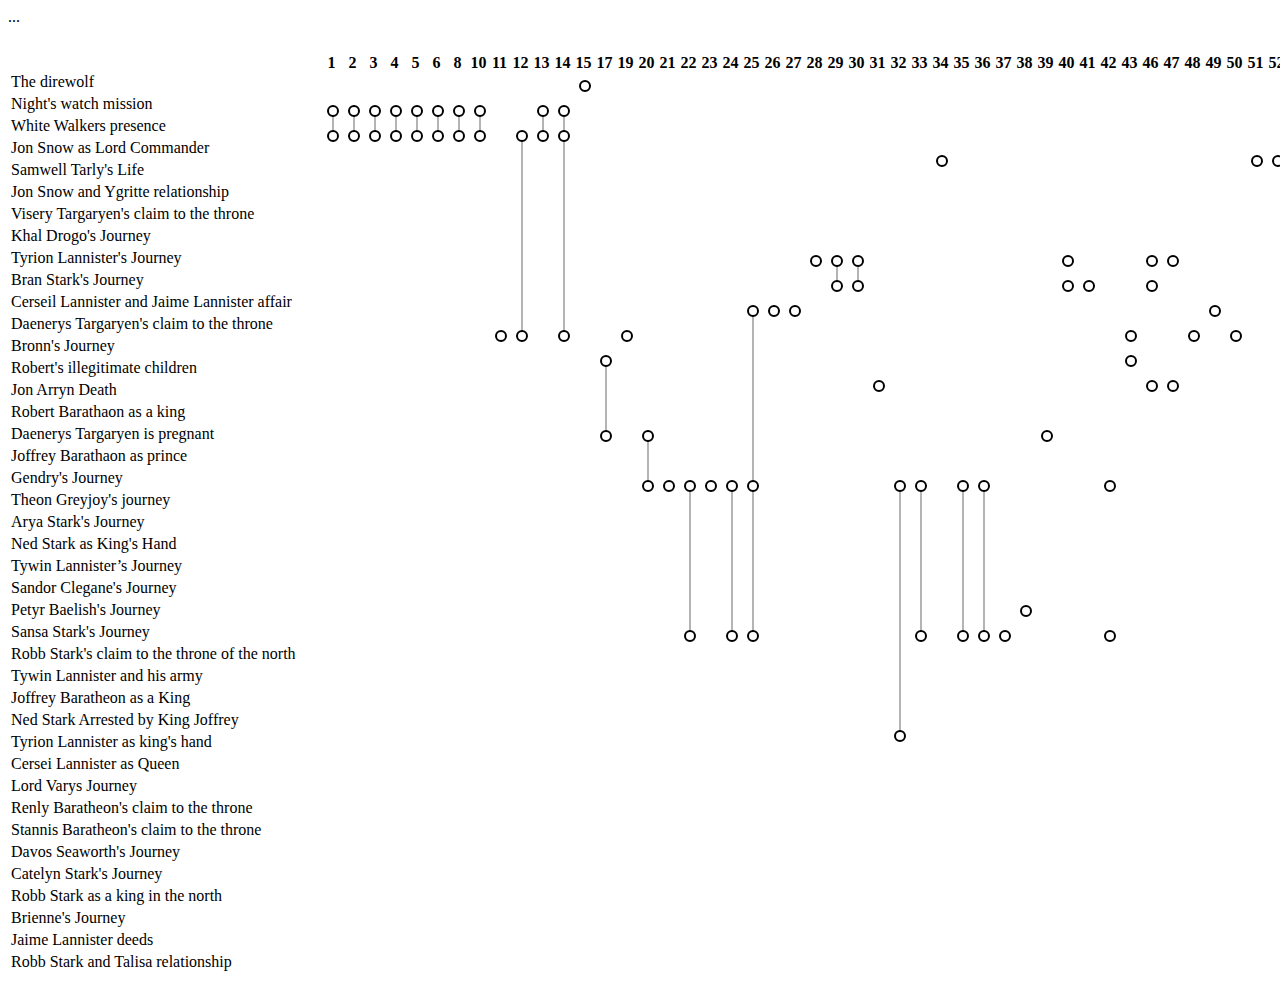
==== commit 4af56582: "more data - update" ====
--- a/got.html
+++ b/got.html
@@ -1028,349 +1028,349 @@
             <td></td>
             <td></td>
             <td></td>
-            <td><svg width='17px' height = '17px' onclick = 'displayconnections(15, , , )' onmouseover = 'hoverfunction(A15)' onmouseout = 'outfunction(A15)' class='  '>  <circle id='A15' /> </svg></td>
-            <td></td>
-            <td></td>
-            <td></td>
-            <td></td>
-            <td></td>
-            <td></td>
-            <td></td>
-            <td></td>
-            <td></td>
-            <td></td>
-            <td></td>
-            <td></td>
-            <td></td>
-            <td></td>
-            <td></td>
-            <td></td>
-            <td></td>
-            <td></td>
-            <td></td>
-            <td></td>
-            <td></td>
-            <td></td>
-            <td></td>
-            <td></td>
-            <td></td>
-            <td></td>
-            <td></td>
-            <td></td>
-            <td></td>
-            <td></td>
-            <td></td>
-            <td></td>
-            <td></td>
-            <td></td>
-            <td></td>
-            <td></td>
-            <td></td>
-            <td></td>
-            <td></td>
-            <td></td>
-            <td></td>
-            <td></td>
-            <td></td>
-            <td></td>
-            <td></td>
-            <td></td>
-            <td></td>
-            <td></td>
-            <td></td>
-            <td></td>
-            <td></td>
-            <td></td>
-            <td></td>
-            <td></td>
-            <td></td>
-            <td></td>
-            <td></td>
-            <td></td>
-            <td></td>
-            <td></td>
-            <td></td>
-            <td></td>
-            <td></td>
-            <td></td>
-            <td></td>
-            <td></td>
-            <td></td>
-            <td></td>
-            <td></td>
-            <td></td>
-            <td></td>
-            <td></td>
-            <td></td>
-            <td></td>
-            <td></td>
-            <td></td>
-            <td></td>
-            <td></td>
-            <td></td>
-            <td></td>
-            <td></td>
-            <td></td>
-            <td></td>
-            <td></td>
-            <td></td>
-            <td></td>
-            <td></td>
-            <td></td>
-            <td></td>
-            <td></td>
-            <td></td>
-            <td></td>
-            <td></td>
-            <td></td>
-            <td></td>
-            <td></td>
-            <td></td>
-            <td></td>
-            <td></td>
-            <td></td>
-            <td></td>
-            <td></td>
-            <td></td>
-            <td></td>
-            <td></td>
-            <td></td>
-            <td></td>
-            <td></td>
-            <td></td>
-            <td></td>
-            <td></td>
-            <td></td>
-            <td></td>
-            <td></td>
-            <td></td>
-            <td></td>
-            <td></td>
-            <td></td>
-            <td></td>
-            <td></td>
-            <td></td>
-            <td></td>
-            <td></td>
-            <td></td>
-            <td></td>
-            <td></td>
-            <td></td>
-            <td></td>
-            <td></td>
-            <td></td>
-            <td></td>
-            <td></td>
-            <td></td>
-            <td></td>
-            <td></td>
-            <td></td>
-            <td></td>
-            <td></td>
-            <td></td>
-            <td></td>
-            <td></td>
-            <td></td>
-            <td></td>
-            <td></td>
-            <td></td>
-            <td></td>
-            <td></td>
-            <td></td>
-            <td></td>
-            <td></td>
-            <td></td>
-            <td></td>
-            <td></td>
-            <td></td>
-            <td></td>
-            <td></td>
-            <td></td>
-            <td></td>
-            <td></td>
-            <td></td>
-            <td></td>
-            <td></td>
-            <td></td>
-            <td></td>
-            <td></td>
-            <td></td>
-            <td></td>
-            <td></td>
-            <td></td>
-            <td></td>
-            <td></td>
-            <td></td>
-            <td></td>
-            <td></td>
-            <td></td>
-            <td></td>
-            <td></td>
-            <td></td>
-            <td></td>
-            <td></td>
-            <td></td>
-            <td></td>
-            <td></td>
-            <td></td>
-            <td></td>
-            <td></td>
-            <td></td>
-            <td></td>
-            <td></td>
-            <td></td>
-            <td></td>
-            <td></td>
-            <td></td>
-            <td></td>
-            <td></td>
-            <td></td>
-            <td></td>
-            <td></td>
-            <td></td>
-            <td></td>
-            <td></td>
-            <td></td>
-            <td></td>
-            <td></td>
-            <td></td>
-            <td></td>
-            <td></td>
-            <td></td>
-            <td></td>
-            <td></td>
-            <td></td>
-            <td></td>
-            <td></td>
-            <td></td>
-            <td></td>
-            <td></td>
-            <td></td>
-            <td></td>
-            <td></td>
-            <td></td>
-            <td></td>
-            <td></td>
-            <td></td>
-            <td></td>
-            <td></td>
-            <td></td>
-            <td></td>
-            <td></td>
-            <td></td>
-            <td></td>
-            <td></td>
-            <td></td>
-            <td></td>
-            <td></td>
-            <td></td>
-            <td></td>
-            <td></td>
-            <td></td>
-            <td></td>
-            <td></td>
-            <td></td>
-            <td></td>
-            <td></td>
-            <td></td>
-            <td></td>
-            <td></td>
-            <td></td>
-            <td></td>
-            <td></td>
-            <td></td>
-            <td></td>
-            <td></td>
-            <td></td>
-            <td></td>
-            <td></td>
-            <td></td>
-            <td></td>
-            <td></td>
-            <td></td>
-            <td></td>
-            <td></td>
-            <td></td>
-            <td></td>
-            <td></td>
-            <td></td>
-            <td></td>
-            <td></td>
-            <td></td>
-            <td></td>
-            <td></td>
-            <td></td>
-            <td></td>
-            <td></td>
-            <td></td>
-            <td></td>
-            <td></td>
-            <td></td>
-            <td></td>
-            <td></td>
-            <td></td>
-            <td></td>
-            <td></td>
-            <td></td>
-            <td></td>
-            <td></td>
-            <td></td>
-            <td></td>
-            <td></td>
-            <td></td>
-            <td></td>
-            <td></td>
-            <td></td>
-            <td></td>
-            <td></td>
-            <td></td>
-            <td></td>
-            <td></td>
-            <td></td>
-            <td></td>
-            <td></td>
-            <td></td>
-            <td></td>
-            <td></td>
-            <td></td>
-            <td></td>
-            <td></td>
-            <td></td>
-            <td></td>
-            <td></td>
-            <td></td>
-            <td></td>
-            <td></td>
-            <td></td>
-            <td></td>
-            <td></td>
-            <td></td>
-            <td></td>
-            <td></td>
-            <td></td>
-            <td></td>
-            <td></td>
-            <td></td>
-            <td></td>
-            <td></td>
-            <td></td>
-            <td></td>
-            <td></td>
-            <td></td>
-            <td></td>
-            <td></td>
-            <td></td>
-            <td></td>
-            <td></td>
-            <td></td>
-            <td></td>
-            <td></td>
-            <td></td>
-            <td></td>
-            <td></td>
-            <td><svg width='17px' height = '17px' onclick = 'displayconnections(379, 364, , )' onmouseover = 'hoverfunction(A379)' onmouseout = 'outfunction(A379)' class='364  '>  <circle id='A379' /> </svg></td>
-            <td></td>
-            <td><svg width='17px' height = '17px' onclick = 'displayconnections(381, 379, , )' onmouseover = 'hoverfunction(A381)' onmouseout = 'outfunction(A381)' class='379  '>  <circle id='A381' /> </svg></td>
+            <td><svg width='17px' height = '17px' onclick = 'displayConnections(15)' onmouseover = 'hoverFunction(A15)' onmouseout = 'outFunction(A15)' class='  '>  <circle id='A15' /> </svg></td>
+            <td></td>
+            <td></td>
+            <td></td>
+            <td></td>
+            <td></td>
+            <td></td>
+            <td></td>
+            <td></td>
+            <td></td>
+            <td></td>
+            <td></td>
+            <td></td>
+            <td></td>
+            <td></td>
+            <td></td>
+            <td></td>
+            <td></td>
+            <td></td>
+            <td></td>
+            <td></td>
+            <td></td>
+            <td></td>
+            <td></td>
+            <td></td>
+            <td></td>
+            <td></td>
+            <td></td>
+            <td></td>
+            <td></td>
+            <td></td>
+            <td></td>
+            <td></td>
+            <td></td>
+            <td></td>
+            <td></td>
+            <td></td>
+            <td></td>
+            <td></td>
+            <td></td>
+            <td></td>
+            <td></td>
+            <td></td>
+            <td></td>
+            <td></td>
+            <td></td>
+            <td></td>
+            <td></td>
+            <td></td>
+            <td></td>
+            <td></td>
+            <td></td>
+            <td></td>
+            <td></td>
+            <td></td>
+            <td></td>
+            <td></td>
+            <td></td>
+            <td></td>
+            <td></td>
+            <td></td>
+            <td></td>
+            <td></td>
+            <td></td>
+            <td></td>
+            <td></td>
+            <td></td>
+            <td></td>
+            <td></td>
+            <td></td>
+            <td></td>
+            <td></td>
+            <td></td>
+            <td></td>
+            <td></td>
+            <td></td>
+            <td></td>
+            <td></td>
+            <td></td>
+            <td></td>
+            <td></td>
+            <td></td>
+            <td></td>
+            <td></td>
+            <td></td>
+            <td></td>
+            <td></td>
+            <td></td>
+            <td></td>
+            <td></td>
+            <td></td>
+            <td></td>
+            <td></td>
+            <td></td>
+            <td></td>
+            <td></td>
+            <td></td>
+            <td></td>
+            <td></td>
+            <td></td>
+            <td></td>
+            <td></td>
+            <td></td>
+            <td></td>
+            <td></td>
+            <td></td>
+            <td></td>
+            <td></td>
+            <td></td>
+            <td></td>
+            <td></td>
+            <td></td>
+            <td></td>
+            <td></td>
+            <td></td>
+            <td></td>
+            <td></td>
+            <td></td>
+            <td></td>
+            <td></td>
+            <td></td>
+            <td></td>
+            <td></td>
+            <td></td>
+            <td></td>
+            <td></td>
+            <td></td>
+            <td></td>
+            <td></td>
+            <td></td>
+            <td></td>
+            <td></td>
+            <td></td>
+            <td></td>
+            <td></td>
+            <td></td>
+            <td></td>
+            <td></td>
+            <td></td>
+            <td></td>
+            <td></td>
+            <td></td>
+            <td></td>
+            <td></td>
+            <td></td>
+            <td></td>
+            <td></td>
+            <td></td>
+            <td></td>
+            <td></td>
+            <td></td>
+            <td></td>
+            <td></td>
+            <td></td>
+            <td></td>
+            <td></td>
+            <td></td>
+            <td></td>
+            <td></td>
+            <td></td>
+            <td></td>
+            <td></td>
+            <td></td>
+            <td></td>
+            <td></td>
+            <td></td>
+            <td></td>
+            <td></td>
+            <td></td>
+            <td></td>
+            <td></td>
+            <td></td>
+            <td></td>
+            <td></td>
+            <td></td>
+            <td></td>
+            <td></td>
+            <td></td>
+            <td></td>
+            <td></td>
+            <td></td>
+            <td></td>
+            <td></td>
+            <td></td>
+            <td></td>
+            <td></td>
+            <td></td>
+            <td></td>
+            <td></td>
+            <td></td>
+            <td></td>
+            <td></td>
+            <td></td>
+            <td></td>
+            <td></td>
+            <td></td>
+            <td></td>
+            <td></td>
+            <td></td>
+            <td></td>
+            <td></td>
+            <td></td>
+            <td></td>
+            <td></td>
+            <td></td>
+            <td></td>
+            <td></td>
+            <td></td>
+            <td></td>
+            <td></td>
+            <td></td>
+            <td></td>
+            <td></td>
+            <td></td>
+            <td></td>
+            <td></td>
+            <td></td>
+            <td></td>
+            <td></td>
+            <td></td>
+            <td></td>
+            <td></td>
+            <td></td>
+            <td></td>
+            <td></td>
+            <td></td>
+            <td></td>
+            <td></td>
+            <td></td>
+            <td></td>
+            <td></td>
+            <td></td>
+            <td></td>
+            <td></td>
+            <td></td>
+            <td></td>
+            <td></td>
+            <td></td>
+            <td></td>
+            <td></td>
+            <td></td>
+            <td></td>
+            <td></td>
+            <td></td>
+            <td></td>
+            <td></td>
+            <td></td>
+            <td></td>
+            <td></td>
+            <td></td>
+            <td></td>
+            <td></td>
+            <td></td>
+            <td></td>
+            <td></td>
+            <td></td>
+            <td></td>
+            <td></td>
+            <td></td>
+            <td></td>
+            <td></td>
+            <td></td>
+            <td></td>
+            <td></td>
+            <td></td>
+            <td></td>
+            <td></td>
+            <td></td>
+            <td></td>
+            <td></td>
+            <td></td>
+            <td></td>
+            <td></td>
+            <td></td>
+            <td></td>
+            <td></td>
+            <td></td>
+            <td></td>
+            <td></td>
+            <td></td>
+            <td></td>
+            <td></td>
+            <td></td>
+            <td></td>
+            <td></td>
+            <td></td>
+            <td></td>
+            <td></td>
+            <td></td>
+            <td></td>
+            <td></td>
+            <td></td>
+            <td></td>
+            <td></td>
+            <td></td>
+            <td></td>
+            <td></td>
+            <td></td>
+            <td></td>
+            <td></td>
+            <td></td>
+            <td></td>
+            <td></td>
+            <td></td>
+            <td></td>
+            <td></td>
+            <td></td>
+            <td></td>
+            <td></td>
+            <td></td>
+            <td></td>
+            <td></td>
+            <td></td>
+            <td></td>
+            <td></td>
+            <td></td>
+            <td></td>
+            <td></td>
+            <td></td>
+            <td></td>
+            <td></td>
+            <td></td>
+            <td></td>
+            <td></td>
+            <td></td>
+            <td></td>
+            <td></td>
+            <td></td>
+            <td></td>
+            <td></td>
+            <td></td>
+            <td></td>
+            <td></td>
+            <td></td>
+            <td></td>
+            <td></td>
+            <td></td>
+            <td></td>
+            <td></td>
+            <td></td>
+            <td><svg width='17px' height = '17px' onclick = 'displayConnections(379, 364)' onmouseover = 'hoverFunction(A379)' onmouseout = 'outFunction(A379)' class='364  '>  <circle id='A379' /> </svg></td>
+            <td></td>
+            <td><svg width='17px' height = '17px' onclick = 'displayConnections(381, 379)' onmouseover = 'hoverFunction(A381)' onmouseout = 'outFunction(A381)' class='379  '>  <circle id='A381' /> </svg></td>
             <td></td>
             <td></td>
             <td></td>
@@ -1498,966 +1498,966 @@
 
         </tr>
         <tr>
-            <td><svg width='17px' height = '17px' onclick = 'displayconnections(1, Non, , )' onmouseover = 'hoverfunction(B1)' onmouseout = 'outfunction(B1)' class='Non  '>  <circle id='B1' /> </svg></td>
-            <td><svg width='17px' height = '17px' onclick = 'displayconnections(2, 1, , )' onmouseover = 'hoverfunction(B2)' onmouseout = 'outfunction(B2)' class='1  '>  <circle id='B2' /> </svg></td>
-            <td><svg width='17px' height = '17px' onclick = 'displayconnections(3, 2, , )' onmouseover = 'hoverfunction(B3)' onmouseout = 'outfunction(B3)' class='2  '>  <circle id='B3' /> </svg></td>
-            <td><svg width='17px' height = '17px' onclick = 'displayconnections(4, 3, , )' onmouseover = 'hoverfunction(B4)' onmouseout = 'outfunction(B4)' class='3  '>  <circle id='B4' /> </svg></td>
-            <td><svg width='17px' height = '17px' onclick = 'displayconnections(5, 4, , )' onmouseover = 'hoverfunction(B5)' onmouseout = 'outfunction(B5)' class='4  '>  <circle id='B5' /> </svg></td>
-            <td><svg width='17px' height = '17px' onclick = 'displayconnections(6, 5, , )' onmouseover = 'hoverfunction(B6)' onmouseout = 'outfunction(B6)' class='5  '>  <circle id='B6' /> </svg></td>
-            <td><svg width='17px' height = '17px' onclick = 'displayconnections(8, 6, , )' onmouseover = 'hoverfunction(B8)' onmouseout = 'outfunction(B8)' class='6  '>  <circle id='B8' /> </svg></td>
-            <td><svg width='17px' height = '17px' onclick = 'displayconnections(10, Non, , )' onmouseover = 'hoverfunction(B10)' onmouseout = 'outfunction(B10)' class='Non  '>  <circle id='B10' /> </svg></td>
-            <td></td>
-            <td></td>
-            <td><svg width='17px' height = '17px' onclick = 'displayconnections(13, 8, 11, 10)' onmouseover = 'hoverfunction(B13)' onmouseout = 'outfunction(B13)' class='8 11 10'>  <circle id='B13' /> </svg></td>
-            <td><svg width='17px' height = '17px' onclick = 'displayconnections(14, 12,  10, )' onmouseover = 'hoverfunction(B14)' onmouseout = 'outfunction(B14)' class='12  10 '>  <circle id='B14' /> </svg></td>
-            <td></td>
-            <td></td>
-            <td></td>
-            <td></td>
-            <td></td>
-            <td></td>
-            <td></td>
-            <td></td>
-            <td></td>
-            <td></td>
-            <td></td>
-            <td></td>
-            <td></td>
-            <td></td>
-            <td></td>
-            <td></td>
-            <td></td>
-            <td></td>
-            <td></td>
-            <td></td>
-            <td></td>
-            <td></td>
-            <td></td>
-            <td></td>
-            <td></td>
-            <td></td>
-            <td></td>
-            <td></td>
-            <td></td>
-            <td></td>
-            <td></td>
-            <td></td>
-            <td></td>
-            <td></td>
-            <td></td>
-            <td></td>
-            <td></td>
-            <td></td>
-            <td></td>
-            <td></td>
-            <td></td>
-            <td></td>
-            <td></td>
-            <td></td>
-            <td></td>
-            <td></td>
-            <td></td>
-            <td></td>
-            <td></td>
-            <td></td>
-            <td></td>
-            <td></td>
-            <td></td>
-            <td></td>
-            <td></td>
-            <td></td>
-            <td></td>
-            <td></td>
-            <td></td>
-            <td></td>
-            <td></td>
-            <td></td>
-            <td></td>
-            <td></td>
-            <td><svg width='17px' height = '17px' onclick = 'displayconnections(85, 56, , )' onmouseover = 'hoverfunction(B85)' onmouseout = 'outfunction(B85)' class='56  '>  <circle id='B85' /> </svg></td>
-            <td></td>
-            <td></td>
-            <td></td>
-            <td></td>
-            <td></td>
-            <td></td>
-            <td></td>
-            <td></td>
-            <td><svg width='17px' height = '17px' onclick = 'displayconnections(94, 88, , )' onmouseover = 'hoverfunction(B94)' onmouseout = 'outfunction(B94)' class='88  '>  <circle id='B94' /> </svg></td>
-            <td><svg width='17px' height = '17px' onclick = 'displayconnections(95, 94, , )' onmouseover = 'hoverfunction(B95)' onmouseout = 'outfunction(B95)' class='94  '>  <circle id='B95' /> </svg></td>
-            <td></td>
-            <td></td>
-            <td></td>
-            <td><svg width='17px' height = '17px' onclick = 'displayconnections(99, 95, , )' onmouseover = 'hoverfunction(B99)' onmouseout = 'outfunction(B99)' class='95  '>  <circle id='B99' /> </svg></td>
-            <td><svg width='17px' height = '17px' onclick = 'displayconnections(100, 99,  96, )' onmouseover = 'hoverfunction(B100)' onmouseout = 'outfunction(B100)' class='99  96 '>  <circle id='B100' /> </svg></td>
-            <td></td>
-            <td></td>
-            <td></td>
-            <td></td>
-            <td></td>
-            <td></td>
-            <td></td>
-            <td></td>
-            <td></td>
-            <td></td>
-            <td></td>
-            <td></td>
-            <td></td>
-            <td></td>
-            <td></td>
-            <td></td>
-            <td></td>
-            <td></td>
-            <td></td>
-            <td></td>
-            <td></td>
-            <td></td>
-            <td></td>
-            <td></td>
-            <td></td>
-            <td></td>
-            <td></td>
-            <td></td>
-            <td></td>
-            <td></td>
-            <td></td>
-            <td></td>
-            <td></td>
-            <td></td>
-            <td></td>
-            <td></td>
-            <td></td>
-            <td></td>
-            <td></td>
-            <td></td>
-            <td></td>
-            <td></td>
-            <td></td>
-            <td></td>
-            <td></td>
-            <td></td>
-            <td></td>
-            <td></td>
-            <td></td>
-            <td></td>
-            <td></td>
-            <td></td>
-            <td></td>
-            <td></td>
-            <td></td>
-            <td></td>
-            <td></td>
-            <td></td>
-            <td></td>
-            <td></td>
-            <td></td>
-            <td></td>
-            <td></td>
-            <td></td>
-            <td></td>
-            <td></td>
-            <td></td>
-            <td></td>
-            <td></td>
-            <td></td>
-            <td></td>
-            <td></td>
-            <td></td>
-            <td></td>
-            <td></td>
-            <td></td>
-            <td></td>
-            <td></td>
-            <td></td>
-            <td></td>
-            <td></td>
-            <td></td>
-            <td></td>
-            <td></td>
-            <td></td>
-            <td></td>
-            <td></td>
-            <td></td>
-            <td></td>
-            <td></td>
-            <td></td>
-            <td></td>
-            <td></td>
-            <td></td>
-            <td></td>
-            <td></td>
-            <td></td>
-            <td></td>
-            <td></td>
-            <td></td>
-            <td></td>
-            <td></td>
-            <td></td>
-            <td></td>
-            <td></td>
-            <td></td>
-            <td></td>
-            <td></td>
-            <td></td>
-            <td></td>
-            <td></td>
-            <td></td>
-            <td></td>
-            <td></td>
-            <td></td>
-            <td></td>
-            <td></td>
-            <td></td>
-            <td></td>
-            <td></td>
-            <td></td>
-            <td></td>
-            <td></td>
-            <td></td>
-            <td></td>
-            <td></td>
-            <td></td>
-            <td></td>
-            <td></td>
-            <td></td>
-            <td></td>
-            <td></td>
-            <td></td>
-            <td></td>
-            <td></td>
-            <td></td>
-            <td></td>
-            <td></td>
-            <td></td>
-            <td></td>
-            <td></td>
-            <td></td>
-            <td></td>
-            <td></td>
-            <td></td>
-            <td></td>
-            <td></td>
-            <td></td>
-            <td></td>
-            <td></td>
-            <td></td>
-            <td></td>
-            <td></td>
-            <td></td>
-            <td></td>
-            <td></td>
-            <td></td>
-            <td></td>
-            <td></td>
-            <td></td>
-            <td></td>
-            <td></td>
-            <td></td>
-            <td></td>
-            <td></td>
-            <td></td>
-            <td></td>
-            <td></td>
-            <td></td>
-            <td></td>
-            <td></td>
-            <td></td>
-            <td></td>
-            <td></td>
-            <td></td>
-            <td></td>
-            <td></td>
-            <td></td>
-            <td></td>
-            <td></td>
-            <td><svg width='17px' height = '17px' onclick = 'displayconnections(295, 279, 2, )' onmouseover = 'hoverfunction(B295)' onmouseout = 'outfunction(B295)' class='279 2 '>  <circle id='B295' /> </svg></td>
-            <td><svg width='17px' height = '17px' onclick = 'displayconnections(296, 294,  295, )' onmouseover = 'hoverfunction(B296)' onmouseout = 'outfunction(B296)' class='294  295 '>  <circle id='B296' /> </svg></td>
-            <td></td>
-            <td></td>
-            <td></td>
-            <td></td>
-            <td></td>
-            <td></td>
-            <td></td>
-            <td></td>
-            <td></td>
-            <td></td>
-            <td></td>
-            <td><svg width='17px' height = '17px' onclick = 'displayconnections(308, 296, , )' onmouseover = 'hoverfunction(B308)' onmouseout = 'outfunction(B308)' class='296  '>  <circle id='B308' /> </svg></td>
-            <td><svg width='17px' height = '17px' onclick = 'displayconnections(311, 308, , )' onmouseover = 'hoverfunction(B311)' onmouseout = 'outfunction(B311)' class='308  '>  <circle id='B311' /> </svg></td>
-            <td><svg width='17px' height = '17px' onclick = 'displayconnections(312, 311, , )' onmouseover = 'hoverfunction(B312)' onmouseout = 'outfunction(B312)' class='311  '>  <circle id='B312' /> </svg></td>
-            <td></td>
-            <td></td>
-            <td></td>
-            <td></td>
-            <td></td>
-            <td></td>
-            <td></td>
-            <td></td>
-            <td></td>
-            <td></td>
-            <td></td>
-            <td></td>
-            <td></td>
-            <td></td>
-            <td></td>
-            <td></td>
-            <td></td>
-            <td></td>
-            <td></td>
-            <td></td>
-            <td></td>
-            <td></td>
-            <td></td>
-            <td></td>
-            <td></td>
-            <td></td>
-            <td></td>
-            <td></td>
-            <td></td>
-            <td></td>
-            <td></td>
-            <td></td>
-            <td></td>
-            <td></td>
-            <td></td>
-            <td></td>
-            <td></td>
-            <td></td>
-            <td></td>
-            <td></td>
-            <td></td>
-            <td></td>
-            <td></td>
-            <td></td>
-            <td></td>
-            <td></td>
-            <td></td>
-            <td></td>
-            <td></td>
-            <td><svg width='17px' height = '17px' onclick = 'displayconnections(364, 311, , )' onmouseover = 'hoverfunction(B364)' onmouseout = 'outfunction(B364)' class='311  '>  <circle id='B364' /> </svg></td>
-            <td></td>
-            <td></td>
-            <td></td>
-            <td></td>
-            <td></td>
-            <td></td>
-            <td></td>
-            <td></td>
-            <td><svg width='17px' height = '17px' onclick = 'displayconnections(371, 364, , )' onmouseover = 'hoverfunction(B371)' onmouseout = 'outfunction(B371)' class='364  '>  <circle id='B371' /> </svg></td>
-            <td></td>
-            <td></td>
-            <td></td>
-            <td></td>
-            <td></td>
-            <td><svg width='17px' height = '17px' onclick = 'displayconnections(379, 364, , )' onmouseover = 'hoverfunction(B379)' onmouseout = 'outfunction(B379)' class='364  '>  <circle id='B379' /> </svg></td>
-            <td></td>
-            <td><svg width='17px' height = '17px' onclick = 'displayconnections(381, 379, , )' onmouseover = 'hoverfunction(B381)' onmouseout = 'outfunction(B381)' class='379  '>  <circle id='B381' /> </svg></td>
-            <td></td>
-            <td></td>
-            <td></td>
-            <td></td>
-            <td></td>
-            <td></td>
-            <td><svg width='17px' height = '17px' onclick = 'displayconnections(388, 381, , )' onmouseover = 'hoverfunction(B388)' onmouseout = 'outfunction(B388)' class='381  '>  <circle id='B388' /> </svg></td>
-            <td></td>
-            <td></td>
-            <td></td>
-            <td></td>
-            <td></td>
-            <td></td>
-            <td></td>
-            <td></td>
-            <td></td>
-            <td></td>
-            <td></td>
-            <td></td>
-            <td></td>
-            <td></td>
-            <td></td>
-            <td></td>
-            <td></td>
-            <td></td>
-            <td></td>
-            <td></td>
-            <td></td>
-            <td></td>
-            <td></td>
-            <td></td>
-            <td></td>
-            <td></td>
-            <td></td>
-            <td></td>
-            <td></td>
-            <td></td>
-            <td></td>
-            <td></td>
-            <td></td>
-            <td></td>
-            <td></td>
-            <td></td>
-            <td></td>
-            <td></td>
-            <td></td>
-            <td></td>
-            <td><svg width='17px' height = '17px' onclick = 'displayconnections(432, 430, , )' onmouseover = 'hoverfunction(B432)' onmouseout = 'outfunction(B432)' class='430  '>  <circle id='B432' /> </svg></td>
-            <td></td>
-            <td></td>
-            <td></td>
-            <td></td>
-            <td></td>
-            <td></td>
-            <td></td>
-            <td></td>
-            <td></td>
-            <td></td>
-            <td></td>
-            <td></td>
-            <td></td>
-            <td></td>
-            <td></td>
-            <td></td>
-            <td></td>
-            <td></td>
-            <td></td>
-            <td></td>
-            <td></td>
-            <td></td>
-            <td></td>
-            <td></td>
-            <td></td>
-            <td></td>
-            <td></td>
-            <td></td>
-            <td></td>
-            <td></td>
-            <td></td>
-            <td></td>
-            <td></td>
-            <td></td>
-            <td></td>
-            <td></td>
-            <td></td>
-            <td></td>
-            <td></td>
-            <td></td>
-            <td></td>
-            <td></td>
-            <td></td>
-            <td></td>
-            <td></td>
-            <td></td>
-            <td></td>
-            <td></td>
-            <td></td>
-            <td></td>
-            <td></td>
-            <td></td>
-            <td></td>
-            <td></td>
-            <td></td>
-            <td></td>
-            <td></td>
-            <td></td>
-            <td></td>
-            <td></td>
-            <td></td>
-            <td></td>
-            <td></td>
-            <td></td>
-            <td></td>
-            <td></td>
-            <td></td>
-            <td></td>
-            <td></td>
-            <td></td>
-            <td></td>
-            <td></td>
-            <td><svg width='17px' height = '17px' onclick = 'displayconnections(507, 430, , )' onmouseover = 'hoverfunction(B507)' onmouseout = 'outfunction(B507)' class='430  '>  <circle id='B507' /> </svg></td>
-            <td></td>
-            <td></td>
-            <td><svg width='17px' height = '17px' onclick = 'displayconnections(510, 507, , )' onmouseover = 'hoverfunction(B510)' onmouseout = 'outfunction(B510)' class='507  '>  <circle id='B510' /> </svg></td>
+            <td><svg width='17px' height = '17px' onclick = 'displayConnections(1)' onmouseover = 'hoverFunction(B1)' onmouseout = 'outFunction(B1)' class='  '>  <circle id='B1' /> </svg></td>
+            <td><svg width='17px' height = '17px' onclick = 'displayConnections(2, 1)' onmouseover = 'hoverFunction(B2)' onmouseout = 'outFunction(B2)' class='1  '>  <circle id='B2' /> </svg></td>
+            <td><svg width='17px' height = '17px' onclick = 'displayConnections(3, 2)' onmouseover = 'hoverFunction(B3)' onmouseout = 'outFunction(B3)' class='2  '>  <circle id='B3' /> </svg></td>
+            <td><svg width='17px' height = '17px' onclick = 'displayConnections(4, 3)' onmouseover = 'hoverFunction(B4)' onmouseout = 'outFunction(B4)' class='3  '>  <circle id='B4' /> </svg></td>
+            <td><svg width='17px' height = '17px' onclick = 'displayConnections(5, 4)' onmouseover = 'hoverFunction(B5)' onmouseout = 'outFunction(B5)' class='4  '>  <circle id='B5' /> </svg></td>
+            <td><svg width='17px' height = '17px' onclick = 'displayConnections(6, 5)' onmouseover = 'hoverFunction(B6)' onmouseout = 'outFunction(B6)' class='5  '>  <circle id='B6' /> </svg></td>
+            <td><svg width='17px' height = '17px' onclick = 'displayConnections(8, 6)' onmouseover = 'hoverFunction(B8)' onmouseout = 'outFunction(B8)' class='6  '>  <circle id='B8' /> </svg></td>
+            <td><svg width='17px' height = '17px' onclick = 'displayConnections(10)' onmouseover = 'hoverFunction(B10)' onmouseout = 'outFunction(B10)' class='  '>  <circle id='B10' /> </svg></td>
+            <td></td>
+            <td></td>
+            <td><svg width='17px' height = '17px' onclick = 'displayConnections(13, 8, 11, 10)' onmouseover = 'hoverFunction(B13)' onmouseout = 'outFunction(B13)' class='8 11 10'>  <circle id='B13' /> </svg></td>
+            <td><svg width='17px' height = '17px' onclick = 'displayConnections(14, 12,  10)' onmouseover = 'hoverFunction(B14)' onmouseout = 'outFunction(B14)' class='12  10 '>  <circle id='B14' /> </svg></td>
+            <td></td>
+            <td></td>
+            <td></td>
+            <td></td>
+            <td></td>
+            <td></td>
+            <td></td>
+            <td></td>
+            <td></td>
+            <td></td>
+            <td></td>
+            <td></td>
+            <td></td>
+            <td></td>
+            <td></td>
+            <td></td>
+            <td></td>
+            <td></td>
+            <td></td>
+            <td></td>
+            <td></td>
+            <td></td>
+            <td></td>
+            <td></td>
+            <td></td>
+            <td></td>
+            <td></td>
+            <td></td>
+            <td></td>
+            <td></td>
+            <td></td>
+            <td></td>
+            <td></td>
+            <td></td>
+            <td></td>
+            <td></td>
+            <td></td>
+            <td></td>
+            <td></td>
+            <td></td>
+            <td></td>
+            <td></td>
+            <td></td>
+            <td></td>
+            <td></td>
+            <td></td>
+            <td></td>
+            <td></td>
+            <td></td>
+            <td></td>
+            <td></td>
+            <td></td>
+            <td></td>
+            <td></td>
+            <td></td>
+            <td></td>
+            <td></td>
+            <td></td>
+            <td></td>
+            <td></td>
+            <td></td>
+            <td></td>
+            <td></td>
+            <td></td>
+            <td><svg width='17px' height = '17px' onclick = 'displayConnections(85, 56)' onmouseover = 'hoverFunction(B85)' onmouseout = 'outFunction(B85)' class='56  '>  <circle id='B85' /> </svg></td>
+            <td></td>
+            <td></td>
+            <td></td>
+            <td></td>
+            <td></td>
+            <td></td>
+            <td></td>
+            <td></td>
+            <td><svg width='17px' height = '17px' onclick = 'displayConnections(94, 88)' onmouseover = 'hoverFunction(B94)' onmouseout = 'outFunction(B94)' class='88  '>  <circle id='B94' /> </svg></td>
+            <td><svg width='17px' height = '17px' onclick = 'displayConnections(95, 94)' onmouseover = 'hoverFunction(B95)' onmouseout = 'outFunction(B95)' class='94  '>  <circle id='B95' /> </svg></td>
+            <td></td>
+            <td></td>
+            <td></td>
+            <td><svg width='17px' height = '17px' onclick = 'displayConnections(99, 95)' onmouseover = 'hoverFunction(B99)' onmouseout = 'outFunction(B99)' class='95  '>  <circle id='B99' /> </svg></td>
+            <td><svg width='17px' height = '17px' onclick = 'displayConnections(100, 99,  96)' onmouseover = 'hoverFunction(B100)' onmouseout = 'outFunction(B100)' class='99  96 '>  <circle id='B100' /> </svg></td>
+            <td></td>
+            <td></td>
+            <td></td>
+            <td></td>
+            <td></td>
+            <td></td>
+            <td></td>
+            <td></td>
+            <td></td>
+            <td></td>
+            <td></td>
+            <td></td>
+            <td></td>
+            <td></td>
+            <td></td>
+            <td></td>
+            <td></td>
+            <td></td>
+            <td></td>
+            <td></td>
+            <td></td>
+            <td></td>
+            <td></td>
+            <td></td>
+            <td></td>
+            <td></td>
+            <td></td>
+            <td></td>
+            <td></td>
+            <td></td>
+            <td></td>
+            <td></td>
+            <td></td>
+            <td></td>
+            <td></td>
+            <td></td>
+            <td></td>
+            <td></td>
+            <td></td>
+            <td></td>
+            <td></td>
+            <td></td>
+            <td></td>
+            <td></td>
+            <td></td>
+            <td></td>
+            <td></td>
+            <td></td>
+            <td></td>
+            <td></td>
+            <td></td>
+            <td></td>
+            <td></td>
+            <td></td>
+            <td></td>
+            <td></td>
+            <td></td>
+            <td></td>
+            <td></td>
+            <td></td>
+            <td></td>
+            <td></td>
+            <td></td>
+            <td></td>
+            <td></td>
+            <td></td>
+            <td></td>
+            <td></td>
+            <td></td>
+            <td></td>
+            <td></td>
+            <td></td>
+            <td></td>
+            <td></td>
+            <td></td>
+            <td></td>
+            <td></td>
+            <td></td>
+            <td></td>
+            <td></td>
+            <td></td>
+            <td></td>
+            <td></td>
+            <td></td>
+            <td></td>
+            <td></td>
+            <td></td>
+            <td></td>
+            <td></td>
+            <td></td>
+            <td></td>
+            <td></td>
+            <td></td>
+            <td></td>
+            <td></td>
+            <td></td>
+            <td></td>
+            <td></td>
+            <td></td>
+            <td></td>
+            <td></td>
+            <td></td>
+            <td></td>
+            <td></td>
+            <td></td>
+            <td></td>
+            <td></td>
+            <td></td>
+            <td></td>
+            <td></td>
+            <td></td>
+            <td></td>
+            <td></td>
+            <td></td>
+            <td></td>
+            <td></td>
+            <td></td>
+            <td></td>
+            <td></td>
+            <td></td>
+            <td></td>
+            <td></td>
+            <td></td>
+            <td></td>
+            <td></td>
+            <td></td>
+            <td></td>
+            <td></td>
+            <td></td>
+            <td></td>
+            <td></td>
+            <td></td>
+            <td></td>
+            <td></td>
+            <td></td>
+            <td></td>
+            <td></td>
+            <td></td>
+            <td></td>
+            <td></td>
+            <td></td>
+            <td></td>
+            <td></td>
+            <td></td>
+            <td></td>
+            <td></td>
+            <td></td>
+            <td></td>
+            <td></td>
+            <td></td>
+            <td></td>
+            <td></td>
+            <td></td>
+            <td></td>
+            <td></td>
+            <td></td>
+            <td></td>
+            <td></td>
+            <td></td>
+            <td></td>
+            <td></td>
+            <td></td>
+            <td></td>
+            <td></td>
+            <td></td>
+            <td></td>
+            <td></td>
+            <td></td>
+            <td></td>
+            <td></td>
+            <td></td>
+            <td></td>
+            <td></td>
+            <td></td>
+            <td></td>
+            <td></td>
+            <td></td>
+            <td></td>
+            <td></td>
+            <td></td>
+            <td><svg width='17px' height = '17px' onclick = 'displayConnections(295, 279, 2)' onmouseover = 'hoverFunction(B295)' onmouseout = 'outFunction(B295)' class='279 2 '>  <circle id='B295' /> </svg></td>
+            <td><svg width='17px' height = '17px' onclick = 'displayConnections(296, 294,  295)' onmouseover = 'hoverFunction(B296)' onmouseout = 'outFunction(B296)' class='294  295 '>  <circle id='B296' /> </svg></td>
+            <td></td>
+            <td></td>
+            <td></td>
+            <td></td>
+            <td></td>
+            <td></td>
+            <td></td>
+            <td></td>
+            <td></td>
+            <td></td>
+            <td></td>
+            <td><svg width='17px' height = '17px' onclick = 'displayConnections(308, 296)' onmouseover = 'hoverFunction(B308)' onmouseout = 'outFunction(B308)' class='296  '>  <circle id='B308' /> </svg></td>
+            <td><svg width='17px' height = '17px' onclick = 'displayConnections(311, 308)' onmouseover = 'hoverFunction(B311)' onmouseout = 'outFunction(B311)' class='308  '>  <circle id='B311' /> </svg></td>
+            <td><svg width='17px' height = '17px' onclick = 'displayConnections(312, 311)' onmouseover = 'hoverFunction(B312)' onmouseout = 'outFunction(B312)' class='311  '>  <circle id='B312' /> </svg></td>
+            <td></td>
+            <td></td>
+            <td></td>
+            <td></td>
+            <td></td>
+            <td></td>
+            <td></td>
+            <td></td>
+            <td></td>
+            <td></td>
+            <td></td>
+            <td></td>
+            <td></td>
+            <td></td>
+            <td></td>
+            <td></td>
+            <td></td>
+            <td></td>
+            <td></td>
+            <td></td>
+            <td></td>
+            <td></td>
+            <td></td>
+            <td></td>
+            <td></td>
+            <td></td>
+            <td></td>
+            <td></td>
+            <td></td>
+            <td></td>
+            <td></td>
+            <td></td>
+            <td></td>
+            <td></td>
+            <td></td>
+            <td></td>
+            <td></td>
+            <td></td>
+            <td></td>
+            <td></td>
+            <td></td>
+            <td></td>
+            <td></td>
+            <td></td>
+            <td></td>
+            <td></td>
+            <td></td>
+            <td></td>
+            <td></td>
+            <td><svg width='17px' height = '17px' onclick = 'displayConnections(364, 311)' onmouseover = 'hoverFunction(B364)' onmouseout = 'outFunction(B364)' class='311  '>  <circle id='B364' /> </svg></td>
+            <td></td>
+            <td></td>
+            <td></td>
+            <td></td>
+            <td></td>
+            <td></td>
+            <td></td>
+            <td></td>
+            <td><svg width='17px' height = '17px' onclick = 'displayConnections(371, 364)' onmouseover = 'hoverFunction(B371)' onmouseout = 'outFunction(B371)' class='364  '>  <circle id='B371' /> </svg></td>
+            <td></td>
+            <td></td>
+            <td></td>
+            <td></td>
+            <td></td>
+            <td><svg width='17px' height = '17px' onclick = 'displayConnections(379, 364)' onmouseover = 'hoverFunction(B379)' onmouseout = 'outFunction(B379)' class='364  '>  <circle id='B379' /> </svg></td>
+            <td></td>
+            <td><svg width='17px' height = '17px' onclick = 'displayConnections(381, 379)' onmouseover = 'hoverFunction(B381)' onmouseout = 'outFunction(B381)' class='379  '>  <circle id='B381' /> </svg></td>
+            <td></td>
+            <td></td>
+            <td></td>
+            <td></td>
+            <td></td>
+            <td></td>
+            <td><svg width='17px' height = '17px' onclick = 'displayConnections(388, 381)' onmouseover = 'hoverFunction(B388)' onmouseout = 'outFunction(B388)' class='381  '>  <circle id='B388' /> </svg></td>
+            <td></td>
+            <td></td>
+            <td></td>
+            <td></td>
+            <td></td>
+            <td></td>
+            <td></td>
+            <td></td>
+            <td></td>
+            <td></td>
+            <td></td>
+            <td></td>
+            <td></td>
+            <td></td>
+            <td></td>
+            <td></td>
+            <td></td>
+            <td></td>
+            <td></td>
+            <td></td>
+            <td></td>
+            <td></td>
+            <td></td>
+            <td></td>
+            <td></td>
+            <td></td>
+            <td></td>
+            <td></td>
+            <td></td>
+            <td></td>
+            <td></td>
+            <td></td>
+            <td></td>
+            <td></td>
+            <td></td>
+            <td></td>
+            <td></td>
+            <td></td>
+            <td></td>
+            <td></td>
+            <td><svg width='17px' height = '17px' onclick = 'displayConnections(432, 430)' onmouseover = 'hoverFunction(B432)' onmouseout = 'outFunction(B432)' class='430  '>  <circle id='B432' /> </svg></td>
+            <td></td>
+            <td></td>
+            <td></td>
+            <td></td>
+            <td></td>
+            <td></td>
+            <td></td>
+            <td></td>
+            <td></td>
+            <td></td>
+            <td></td>
+            <td></td>
+            <td></td>
+            <td></td>
+            <td></td>
+            <td></td>
+            <td></td>
+            <td></td>
+            <td></td>
+            <td></td>
+            <td></td>
+            <td></td>
+            <td></td>
+            <td></td>
+            <td></td>
+            <td></td>
+            <td></td>
+            <td></td>
+            <td></td>
+            <td></td>
+            <td></td>
+            <td></td>
+            <td></td>
+            <td></td>
+            <td></td>
+            <td></td>
+            <td></td>
+            <td></td>
+            <td></td>
+            <td></td>
+            <td></td>
+            <td></td>
+            <td></td>
+            <td></td>
+            <td></td>
+            <td></td>
+            <td></td>
+            <td></td>
+            <td></td>
+            <td></td>
+            <td></td>
+            <td></td>
+            <td></td>
+            <td></td>
+            <td></td>
+            <td></td>
+            <td></td>
+            <td></td>
+            <td></td>
+            <td></td>
+            <td></td>
+            <td></td>
+            <td></td>
+            <td></td>
+            <td></td>
+            <td></td>
+            <td></td>
+            <td></td>
+            <td></td>
+            <td></td>
+            <td></td>
+            <td></td>
+            <td><svg width='17px' height = '17px' onclick = 'displayConnections(507, 430)' onmouseover = 'hoverFunction(B507)' onmouseout = 'outFunction(B507)' class='430  '>  <circle id='B507' /> </svg></td>
+            <td></td>
+            <td></td>
+            <td><svg width='17px' height = '17px' onclick = 'displayConnections(510, 507)' onmouseover = 'hoverFunction(B510)' onmouseout = 'outFunction(B510)' class='507  '>  <circle id='B510' /> </svg></td>
         </tr>
         <tr>
-            <td><svg width='17px' height = '17px' onclick = 'displayconnections(1, , , )' onmouseover = 'hoverfunction(C1)' onmouseout = 'outfunction(C1)' class='  '>  <circle id='C1' /> </svg></td>
-            <td><svg width='17px' height = '17px' onclick = 'displayconnections(2, 1, , )' onmouseover = 'hoverfunction(C2)' onmouseout = 'outfunction(C2)' class='1  '>  <circle id='C2' /> </svg></td>
-            <td><svg width='17px' height = '17px' onclick = 'displayconnections(3, 2, , )' onmouseover = 'hoverfunction(C3)' onmouseout = 'outfunction(C3)' class='2  '>  <circle id='C3' /> </svg></td>
-            <td><svg width='17px' height = '17px' onclick = 'displayconnections(4, 3, , )' onmouseover = 'hoverfunction(C4)' onmouseout = 'outfunction(C4)' class='3  '>  <circle id='C4' /> </svg></td>
-            <td><svg width='17px' height = '17px' onclick = 'displayconnections(5, 4, , )' onmouseover = 'hoverfunction(C5)' onmouseout = 'outfunction(C5)' class='4  '>  <circle id='C5' /> </svg></td>
-            <td><svg width='17px' height = '17px' onclick = 'displayconnections(6, 5, , )' onmouseover = 'hoverfunction(C6)' onmouseout = 'outfunction(C6)' class='5  '>  <circle id='C6' /> </svg></td>
-            <td><svg width='17px' height = '17px' onclick = 'displayconnections(8, 6, , )' onmouseover = 'hoverfunction(C8)' onmouseout = 'outfunction(C8)' class='6  '>  <circle id='C8' /> </svg></td>
-            <td><svg width='17px' height = '17px' onclick = 'displayconnections(10, , , )' onmouseover = 'hoverfunction(C10)' onmouseout = 'outfunction(C10)' class='  '>  <circle id='C10' /> </svg></td>
-            <td></td>
-            <td><svg width='17px' height = '17px' onclick = 'displayconnections(12, 8,  10, )' onmouseover = 'hoverfunction(C12)' onmouseout = 'outfunction(C12)' class='8  10 '>  <circle id='C12' /> </svg></td>
-            <td><svg width='17px' height = '17px' onclick = 'displayconnections(13, 8, 11, 10)' onmouseover = 'hoverfunction(C13)' onmouseout = 'outfunction(C13)' class='8 11 10'>  <circle id='C13' /> </svg></td>
-            <td><svg width='17px' height = '17px' onclick = 'displayconnections(14, 12,  10, )' onmouseover = 'hoverfunction(C14)' onmouseout = 'outfunction(C14)' class='12  10 '>  <circle id='C14' /> </svg></td>
-            <td></td>
-            <td></td>
-            <td></td>
-            <td></td>
-            <td></td>
-            <td></td>
-            <td></td>
-            <td></td>
-            <td></td>
-            <td></td>
-            <td></td>
-            <td></td>
-            <td></td>
-            <td></td>
-            <td></td>
-            <td></td>
-            <td></td>
-            <td></td>
-            <td></td>
-            <td></td>
-            <td></td>
-            <td></td>
-            <td></td>
-            <td></td>
-            <td></td>
-            <td></td>
-            <td></td>
-            <td></td>
-            <td></td>
-            <td></td>
-            <td></td>
-            <td></td>
-            <td></td>
-            <td></td>
-            <td></td>
-            <td></td>
-            <td></td>
-            <td></td>
-            <td></td>
-            <td></td>
-            <td></td>
-            <td></td>
-            <td></td>
-            <td></td>
-            <td></td>
-            <td></td>
-            <td></td>
-            <td></td>
-            <td></td>
-            <td></td>
-            <td></td>
-            <td></td>
-            <td></td>
-            <td></td>
-            <td></td>
-            <td></td>
-            <td></td>
-            <td></td>
-            <td></td>
-            <td></td>
-            <td></td>
-            <td></td>
-            <td></td>
-            <td></td>
-            <td></td>
-            <td></td>
-            <td></td>
-            <td></td>
-            <td></td>
-            <td></td>
-            <td></td>
-            <td></td>
-            <td></td>
-            <td></td>
-            <td></td>
-            <td></td>
-            <td></td>
-            <td></td>
-            <td></td>
-            <td></td>
-            <td></td>
-            <td></td>
-            <td></td>
-            <td></td>
-            <td></td>
-            <td></td>
-            <td></td>
-            <td></td>
-            <td></td>
-            <td></td>
-            <td></td>
-            <td></td>
-            <td></td>
-            <td></td>
-            <td></td>
-            <td></td>
-            <td></td>
-            <td></td>
-            <td></td>
-            <td></td>
-            <td></td>
-            <td></td>
-            <td></td>
-            <td></td>
-            <td></td>
-            <td></td>
-            <td></td>
-            <td></td>
-            <td></td>
-            <td></td>
-            <td></td>
-            <td></td>
-            <td></td>
-            <td></td>
-            <td></td>
-            <td></td>
-            <td></td>
-            <td></td>
-            <td></td>
-            <td></td>
-            <td></td>
-            <td></td>
-            <td></td>
-            <td></td>
-            <td></td>
-            <td></td>
-            <td></td>
-            <td></td>
-            <td></td>
-            <td></td>
-            <td></td>
-            <td></td>
-            <td></td>
-            <td></td>
-            <td></td>
-            <td></td>
-            <td></td>
-            <td></td>
-            <td></td>
-            <td></td>
-            <td></td>
-            <td></td>
-            <td></td>
-            <td></td>
-            <td></td>
-            <td></td>
-            <td></td>
-            <td></td>
-            <td></td>
-            <td></td>
-            <td></td>
-            <td><svg width='17px' height = '17px' onclick = 'displayconnections(178, 172, , )' onmouseover = 'hoverfunction(C178)' onmouseout = 'outfunction(C178)' class='172  '>  <circle id='C178' /> </svg></td>
-            <td></td>
-            <td></td>
-            <td></td>
-            <td></td>
-            <td><svg width='17px' height = '17px' onclick = 'displayconnections(183, 179, , )' onmouseover = 'hoverfunction(C183)' onmouseout = 'outfunction(C183)' class='179  '>  <circle id='C183' /> </svg></td>
-            <td></td>
-            <td></td>
-            <td></td>
-            <td></td>
-            <td></td>
-            <td></td>
-            <td></td>
-            <td></td>
-            <td></td>
-            <td></td>
-            <td></td>
-            <td></td>
-            <td></td>
-            <td></td>
-            <td></td>
-            <td></td>
-            <td></td>
-            <td></td>
-            <td></td>
-            <td></td>
-            <td></td>
-            <td></td>
-            <td><svg width='17px' height = '17px' onclick = 'displayconnections(208, 207, , )' onmouseover = 'hoverfunction(C208)' onmouseout = 'outfunction(C208)' class='207  '>  <circle id='C208' /> </svg></td>
-            <td></td>
-            <td></td>
-            <td></td>
-            <td></td>
-            <td></td>
-            <td></td>
-            <td></td>
-            <td><svg width='17px' height = '17px' onclick = 'displayconnections(216, 208, , )' onmouseover = 'hoverfunction(C216)' onmouseout = 'outfunction(C216)' class='208  '>  <circle id='C216' /> </svg></td>
-            <td></td>
-            <td></td>
-            <td></td>
-            <td></td>
-            <td></td>
-            <td></td>
-            <td></td>
-            <td></td>
-            <td></td>
-            <td></td>
-            <td></td>
-            <td></td>
-            <td></td>
-            <td></td>
-            <td></td>
-            <td></td>
-            <td></td>
-            <td></td>
-            <td></td>
-            <td></td>
-            <td></td>
-            <td></td>
-            <td></td>
-            <td></td>
-            <td></td>
-            <td></td>
-            <td></td>
-            <td></td>
-            <td></td>
-            <td></td>
-            <td></td>
-            <td></td>
-            <td></td>
-            <td></td>
-            <td></td>
-            <td></td>
-            <td></td>
-            <td></td>
-            <td></td>
-            <td></td>
-            <td></td>
-            <td></td>
-            <td></td>
-            <td></td>
-            <td></td>
-            <td></td>
-            <td></td>
-            <td></td>
-            <td></td>
-            <td></td>
-            <td></td>
-            <td></td>
-            <td></td>
-            <td></td>
-            <td></td>
-            <td></td>
-            <td></td>
-            <td></td>
-            <td></td>
-            <td></td>
-            <td></td>
-            <td></td>
-            <td></td>
-            <td></td>
-            <td></td>
-            <td></td>
-            <td></td>
-            <td></td>
-            <td></td>
-            <td></td>
-            <td></td>
-            <td></td>
-            <td></td>
-            <td></td>
-            <td></td>
-            <td></td>
-            <td></td>
-            <td></td>
-            <td></td>
-            <td></td>
-            <td></td>
-            <td></td>
-            <td></td>
-            <td></td>
-            <td></td>
-            <td></td>
-            <td></td>
-            <td></td>
-            <td></td>
-            <td></td>
-            <td></td>
-            <td></td>
-            <td></td>
-            <td></td>
-            <td></td>
-            <td></td>
-            <td></td>
-            <td></td>
-            <td></td>
-            <td></td>
-            <td></td>
-            <td></td>
-            <td></td>
-            <td></td>
-            <td></td>
-            <td></td>
-            <td></td>
-            <td></td>
-            <td></td>
-            <td></td>
-            <td></td>
-            <td></td>
-            <td></td>
-            <td></td>
-            <td></td>
-            <td></td>
-            <td></td>
-            <td></td>
-            <td></td>
-            <td></td>
-            <td></td>
-            <td></td>
-            <td></td>
-            <td></td>
-            <td></td>
-            <td></td>
-            <td></td>
-            <td></td>
-            <td></td>
-            <td></td>
-            <td></td>
-            <td></td>
-            <td></td>
-            <td></td>
-            <td></td>
-            <td></td>
-            <td></td>
-            <td></td>
-            <td></td>
-            <td></td>
-            <td></td>
-            <td></td>
-            <td></td>
-            <td></td>
-            <td></td>
-            <td></td>
-            <td></td>
-            <td></td>
-            <td></td>
-            <td></td>
-            <td></td>
-            <td></td>
-            <td></td>
-            <td></td>
-            <td></td>
-            <td></td>
-            <td></td>
-            <td></td>
-            <td></td>
-            <td></td>
-            <td></td>
-            <td></td>
-            <td></td>
-            <td></td>
-            <td></td>
-            <td></td>
-            <td></td>
-            <td></td>
-            <td></td>
-            <td></td>
-            <td></td>
-            <td></td>
-            <td></td>
-            <td></td>
-            <td></td>
-            <td></td>
-            <td></td>
-            <td></td>
-            <td></td>
-            <td></td>
-            <td></td>
-            <td></td>
-            <td></td>
-            <td></td>
-            <td></td>
-            <td></td>
-            <td></td>
-            <td></td>
-            <td></td>
-            <td></td>
-            <td></td>
-            <td></td>
-            <td></td>
-            <td></td>
-            <td></td>
-            <td></td>
-            <td></td>
-            <td></td>
-            <td></td>
-            <td></td>
-            <td></td>
-            <td></td>
-            <td></td>
-            <td></td>
-            <td></td>
-            <td></td>
-            <td></td>
-            <td></td>
-            <td></td>
-            <td></td>
-            <td></td>
-            <td></td>
-            <td></td>
-            <td></td>
-            <td></td>
-            <td></td>
-            <td></td>
-            <td></td>
-            <td></td>
-            <td></td>
-            <td></td>
-            <td></td>
-            <td></td>
-            <td></td>
-            <td></td>
-            <td></td>
-            <td></td>
-            <td></td>
-            <td></td>
-            <td></td>
-            <td></td>
-            <td></td>
-            <td></td>
-            <td></td>
-            <td></td>
-            <td></td>
-            <td></td>
-            <td></td>
-            <td></td>
-            <td></td>
-            <td></td>
-            <td></td>
-            <td></td>
-            <td></td>
-            <td></td>
-            <td></td>
-            <td></td>
-            <td></td>
-            <td></td>
-            <td></td>
-            <td></td>
-            <td></td>
-            <td></td>
-            <td></td>
-            <td></td>
-            <td></td>
-            <td></td>
-            <td></td>
-            <td></td>
-            <td></td>
-            <td></td>
-            <td></td>
-            <td></td>
-            <td></td>
-            <td></td>
-            <td></td>
-            <td></td>
-            <td></td>
-            <td></td>
-            <td></td>
-            <td></td>
-            <td></td>
-            <td></td>
-            <td></td>
-            <td></td>
-            <td></td>
-            <td></td>
-            <td></td>
-            <td><svg width='17px' height = '17px' onclick = 'displayconnections(510, 507, , )' onmouseover = 'hoverfunction(C510)' onmouseout = 'outfunction(C510)' class='507  '>  <circle id='C510' /> </svg></td>
+            <td><svg width='17px' height = '17px' onclick = 'displayConnections(1)' onmouseover = 'hoverFunction(C1)' onmouseout = 'outFunction(C1)' class='  '>  <circle id='C1' /> </svg></td>
+            <td><svg width='17px' height = '17px' onclick = 'displayConnections(2, 1)' onmouseover = 'hoverFunction(C2)' onmouseout = 'outFunction(C2)' class='1  '>  <circle id='C2' /> </svg></td>
+            <td><svg width='17px' height = '17px' onclick = 'displayConnections(3, 2)' onmouseover = 'hoverFunction(C3)' onmouseout = 'outFunction(C3)' class='2  '>  <circle id='C3' /> </svg></td>
+            <td><svg width='17px' height = '17px' onclick = 'displayConnections(4, 3)' onmouseover = 'hoverFunction(C4)' onmouseout = 'outFunction(C4)' class='3  '>  <circle id='C4' /> </svg></td>
+            <td><svg width='17px' height = '17px' onclick = 'displayConnections(5, 4)' onmouseover = 'hoverFunction(C5)' onmouseout = 'outFunction(C5)' class='4  '>  <circle id='C5' /> </svg></td>
+            <td><svg width='17px' height = '17px' onclick = 'displayConnections(6, 5)' onmouseover = 'hoverFunction(C6)' onmouseout = 'outFunction(C6)' class='5  '>  <circle id='C6' /> </svg></td>
+            <td><svg width='17px' height = '17px' onclick = 'displayConnections(8, 6)' onmouseover = 'hoverFunction(C8)' onmouseout = 'outFunction(C8)' class='6  '>  <circle id='C8' /> </svg></td>
+            <td><svg width='17px' height = '17px' onclick = 'displayConnections(10)' onmouseover = 'hoverFunction(C10)' onmouseout = 'outFunction(C10)' class='  '>  <circle id='C10' /> </svg></td>
+            <td></td>
+            <td><svg width='17px' height = '17px' onclick = 'displayConnections(12, 8,  10)' onmouseover = 'hoverFunction(C12)' onmouseout = 'outFunction(C12)' class='8  10 '>  <circle id='C12' /> </svg></td>
+            <td><svg width='17px' height = '17px' onclick = 'displayConnections(13, 8, 11, 10)' onmouseover = 'hoverFunction(C13)' onmouseout = 'outFunction(C13)' class='8 11 10'>  <circle id='C13' /> </svg></td>
+            <td><svg width='17px' height = '17px' onclick = 'displayConnections(14, 12,  10)' onmouseover = 'hoverFunction(C14)' onmouseout = 'outFunction(C14)' class='12  10 '>  <circle id='C14' /> </svg></td>
+            <td></td>
+            <td></td>
+            <td></td>
+            <td></td>
+            <td></td>
+            <td></td>
+            <td></td>
+            <td></td>
+            <td></td>
+            <td></td>
+            <td></td>
+            <td></td>
+            <td></td>
+            <td></td>
+            <td></td>
+            <td></td>
+            <td></td>
+            <td></td>
+            <td></td>
+            <td></td>
+            <td></td>
+            <td></td>
+            <td></td>
+            <td></td>
+            <td></td>
+            <td></td>
+            <td></td>
+            <td></td>
+            <td></td>
+            <td></td>
+            <td></td>
+            <td></td>
+            <td></td>
+            <td></td>
+            <td></td>
+            <td></td>
+            <td></td>
+            <td></td>
+            <td></td>
+            <td></td>
+            <td></td>
+            <td></td>
+            <td></td>
+            <td></td>
+            <td></td>
+            <td></td>
+            <td></td>
+            <td></td>
+            <td></td>
+            <td></td>
+            <td></td>
+            <td></td>
+            <td></td>
+            <td></td>
+            <td></td>
+            <td></td>
+            <td></td>
+            <td></td>
+            <td></td>
+            <td></td>
+            <td></td>
+            <td></td>
+            <td></td>
+            <td></td>
+            <td></td>
+            <td></td>
+            <td></td>
+            <td></td>
+            <td></td>
+            <td></td>
+            <td></td>
+            <td></td>
+            <td></td>
+            <td></td>
+            <td></td>
+            <td></td>
+            <td></td>
+            <td></td>
+            <td></td>
+            <td></td>
+            <td></td>
+            <td></td>
+            <td></td>
+            <td></td>
+            <td></td>
+            <td></td>
+            <td></td>
+            <td></td>
+            <td></td>
+            <td></td>
+            <td></td>
+            <td></td>
+            <td></td>
+            <td></td>
+            <td></td>
+            <td></td>
+            <td></td>
+            <td></td>
+            <td></td>
+            <td></td>
+            <td></td>
+            <td></td>
+            <td></td>
+            <td></td>
+            <td></td>
+            <td></td>
+            <td></td>
+            <td></td>
+            <td></td>
+            <td></td>
+            <td></td>
+            <td></td>
+            <td></td>
+            <td></td>
+            <td></td>
+            <td></td>
+            <td></td>
+            <td></td>
+            <td></td>
+            <td></td>
+            <td></td>
+            <td></td>
+            <td></td>
+            <td></td>
+            <td></td>
+            <td></td>
+            <td></td>
+            <td></td>
+            <td></td>
+            <td></td>
+            <td></td>
+            <td></td>
+            <td></td>
+            <td></td>
+            <td></td>
+            <td></td>
+            <td></td>
+            <td></td>
+            <td></td>
+            <td></td>
+            <td></td>
+            <td></td>
+            <td></td>
+            <td></td>
+            <td></td>
+            <td></td>
+            <td></td>
+            <td></td>
+            <td></td>
+            <td></td>
+            <td></td>
+            <td><svg width='17px' height = '17px' onclick = 'displayConnections(178, 172)' onmouseover = 'hoverFunction(C178)' onmouseout = 'outFunction(C178)' class='172  '>  <circle id='C178' /> </svg></td>
+            <td></td>
+            <td></td>
+            <td></td>
+            <td></td>
+            <td><svg width='17px' height = '17px' onclick = 'displayConnections(183, 179)' onmouseover = 'hoverFunction(C183)' onmouseout = 'outFunction(C183)' class='179  '>  <circle id='C183' /> </svg></td>
+            <td></td>
+            <td></td>
+            <td></td>
+            <td></td>
+            <td></td>
+            <td></td>
+            <td></td>
+            <td></td>
+            <td></td>
+            <td></td>
+            <td></td>
+            <td></td>
+            <td></td>
+            <td></td>
+            <td></td>
+            <td></td>
+            <td></td>
+            <td></td>
+            <td></td>
+            <td></td>
+            <td></td>
+            <td></td>
+            <td><svg width='17px' height = '17px' onclick = 'displayConnections(208, 207)' onmouseover = 'hoverFunction(C208)' onmouseout = 'outFunction(C208)' class='207  '>  <circle id='C208' /> </svg></td>
+            <td></td>
+            <td></td>
+            <td></td>
+            <td></td>
+            <td></td>
+            <td></td>
+            <td></td>
+            <td><svg width='17px' height = '17px' onclick = 'displayConnections(216, 208)' onmouseover = 'hoverFunction(C216)' onmouseout = 'outFunction(C216)' class='208  '>  <circle id='C216' /> </svg></td>
+            <td></td>
+            <td></td>
+            <td></td>
+            <td></td>
+            <td></td>
+            <td></td>
+            <td></td>
+            <td></td>
+            <td></td>
+            <td></td>
+            <td></td>
+            <td></td>
+            <td></td>
+            <td></td>
+            <td></td>
+            <td></td>
+            <td></td>
+            <td></td>
+            <td></td>
+            <td></td>
+            <td></td>
+            <td></td>
+            <td></td>
+            <td></td>
+            <td></td>
+            <td></td>
+            <td></td>
+            <td></td>
+            <td></td>
+            <td></td>
+            <td></td>
+            <td></td>
+            <td></td>
+            <td></td>
+            <td></td>
+            <td></td>
+            <td></td>
+            <td></td>
+            <td></td>
+            <td></td>
+            <td></td>
+            <td></td>
+            <td></td>
+            <td></td>
+            <td></td>
+            <td></td>
+            <td></td>
+            <td></td>
+            <td></td>
+            <td></td>
+            <td></td>
+            <td></td>
+            <td></td>
+            <td></td>
+            <td></td>
+            <td></td>
+            <td></td>
+            <td></td>
+            <td></td>
+            <td></td>
+            <td></td>
+            <td></td>
+            <td></td>
+            <td></td>
+            <td></td>
+            <td></td>
+            <td></td>
+            <td></td>
+            <td></td>
+            <td></td>
+            <td></td>
+            <td></td>
+            <td></td>
+            <td></td>
+            <td></td>
+            <td></td>
+            <td></td>
+            <td></td>
+            <td></td>
+            <td></td>
+            <td></td>
+            <td></td>
+            <td></td>
+            <td></td>
+            <td></td>
+            <td></td>
+            <td></td>
+            <td></td>
+            <td></td>
+            <td></td>
+            <td></td>
+            <td></td>
+            <td></td>
+            <td></td>
+            <td></td>
+            <td></td>
+            <td></td>
+            <td></td>
+            <td></td>
+            <td></td>
+            <td></td>
+            <td></td>
+            <td></td>
+            <td></td>
+            <td></td>
+            <td></td>
+            <td></td>
+            <td></td>
+            <td></td>
+            <td></td>
+            <td></td>
+            <td></td>
+            <td></td>
+            <td></td>
+            <td></td>
+            <td></td>
+            <td></td>
+            <td></td>
+            <td></td>
+            <td></td>
+            <td></td>
+            <td></td>
+            <td></td>
+            <td></td>
+            <td></td>
+            <td></td>
+            <td></td>
+            <td></td>
+            <td></td>
+            <td></td>
+            <td></td>
+            <td></td>
+            <td></td>
+            <td></td>
+            <td></td>
+            <td></td>
+            <td></td>
+            <td></td>
+            <td></td>
+            <td></td>
+            <td></td>
+            <td></td>
+            <td></td>
+            <td></td>
+            <td></td>
+            <td></td>
+            <td></td>
+            <td></td>
+            <td></td>
+            <td></td>
+            <td></td>
+            <td></td>
+            <td></td>
+            <td></td>
+            <td></td>
+            <td></td>
+            <td></td>
+            <td></td>
+            <td></td>
+            <td></td>
+            <td></td>
+            <td></td>
+            <td></td>
+            <td></td>
+            <td></td>
+            <td></td>
+            <td></td>
+            <td></td>
+            <td></td>
+            <td></td>
+            <td></td>
+            <td></td>
+            <td></td>
+            <td></td>
+            <td></td>
+            <td></td>
+            <td></td>
+            <td></td>
+            <td></td>
+            <td></td>
+            <td></td>
+            <td></td>
+            <td></td>
+            <td></td>
+            <td></td>
+            <td></td>
+            <td></td>
+            <td></td>
+            <td></td>
+            <td></td>
+            <td></td>
+            <td></td>
+            <td></td>
+            <td></td>
+            <td></td>
+            <td></td>
+            <td></td>
+            <td></td>
+            <td></td>
+            <td></td>
+            <td></td>
+            <td></td>
+            <td></td>
+            <td></td>
+            <td></td>
+            <td></td>
+            <td></td>
+            <td></td>
+            <td></td>
+            <td></td>
+            <td></td>
+            <td></td>
+            <td></td>
+            <td></td>
+            <td></td>
+            <td></td>
+            <td></td>
+            <td></td>
+            <td></td>
+            <td></td>
+            <td></td>
+            <td></td>
+            <td></td>
+            <td></td>
+            <td></td>
+            <td></td>
+            <td></td>
+            <td></td>
+            <td></td>
+            <td></td>
+            <td></td>
+            <td></td>
+            <td></td>
+            <td></td>
+            <td></td>
+            <td></td>
+            <td></td>
+            <td></td>
+            <td></td>
+            <td></td>
+            <td></td>
+            <td></td>
+            <td></td>
+            <td></td>
+            <td></td>
+            <td></td>
+            <td></td>
+            <td></td>
+            <td></td>
+            <td></td>
+            <td></td>
+            <td></td>
+            <td></td>
+            <td></td>
+            <td></td>
+            <td></td>
+            <td></td>
+            <td></td>
+            <td></td>
+            <td></td>
+            <td></td>
+            <td></td>
+            <td></td>
+            <td></td>
+            <td></td>
+            <td></td>
+            <td></td>
+            <td></td>
+            <td></td>
+            <td></td>
+            <td></td>
+            <td></td>
+            <td></td>
+            <td></td>
+            <td></td>
+            <td></td>
+            <td></td>
+            <td></td>
+            <td><svg width='17px' height = '17px' onclick = 'displayConnections(510, 507)' onmouseover = 'hoverFunction(C510)' onmouseout = 'outFunction(C510)' class='507  '>  <circle id='C510' /> </svg></td>
         </tr>
         <tr>
             <td></td>
@@ -2489,457 +2489,11523 @@
             <td></td>
             <td></td>
             <td></td>
-            <td><svg width='17px' height = '17px' onclick = 'displayconnections(34, 14, , )' onmouseover = 'hoverfunction(D34)' onmouseout = 'outfunction(D34)' class='14  '>  <circle id='D34' /> </svg></td>
-            <td></td>
-            <td></td>
-            <td></td>
-            <td></td>
-            <td></td>
-            <td></td>
-            <td></td>
-            <td></td>
-            <td></td>
-            <td></td>
-            <td></td>
-            <td></td>
-            <td></td>
-            <td></td>
-            <td><svg width='17px' height = '17px' onclick = 'displayconnections(51, 48, , )' onmouseover = 'hoverfunction(D51)' onmouseout = 'outfunction(D51)' class='48  '>  <circle id='D51' /> </svg></td>
-            <td><svg width='17px' height = '17px' onclick = 'displayconnections(52, 51, , )' onmouseover = 'hoverfunction(D52)' onmouseout = 'outfunction(D52)' class='51  '>  <circle id='D52' /> </svg></td>
-            <td><svg width='17px' height = '17px' onclick = 'displayconnections(53, 43, 4, )' onmouseover = 'hoverfunction(D53)' onmouseout = 'outfunction(D53)' class='43 4 '>  <circle id='D53' /> </svg></td>
-            <td><svg width='17px' height = '17px' onclick = 'displayconnections(54, 52, , )' onmouseover = 'hoverfunction(D54)' onmouseout = 'outfunction(D54)' class='52  '>  <circle id='D54' /> </svg></td>
-            <td><svg width='17px' height = '17px' onclick = 'displayconnections(55, 52, , )' onmouseover = 'hoverfunction(D55)' onmouseout = 'outfunction(D55)' class='52  '>  <circle id='D55' /> </svg></td>
-            <td><svg width='17px' height = '17px' onclick = 'displayconnections(56, 52,  53, )' onmouseover = 'hoverfunction(D56)' onmouseout = 'outfunction(D56)' class='52  53 '>  <circle id='D56' /> </svg></td>
-            <td><svg width='17px' height = '17px' onclick = 'displayconnections(57, 46, , )' onmouseover = 'hoverfunction(D57)' onmouseout = 'outfunction(D57)' class='46  '>  <circle id='D57' /> </svg></td>
-            <td></td>
-            <td><svg width='17px' height = '17px' onclick = 'displayconnections(59, 48,  49, )' onmouseover = 'hoverfunction(D59)' onmouseout = 'outfunction(D59)' class='48  49 '>  <circle id='D59' /> </svg></td>
-            <td></td>
-            <td></td>
-            <td></td>
-            <td><svg width='17px' height = '17px' onclick = 'displayconnections(63, 52,  59, )' onmouseover = 'hoverfunction(D63)' onmouseout = 'outfunction(D63)' class='52  59 '>  <circle id='D63' /> </svg></td>
-            <td></td>
-            <td></td>
-            <td></td>
-            <td></td>
-            <td></td>
-            <td></td>
-            <td></td>
-            <td></td>
-            <td></td>
-            <td></td>
-            <td></td>
-            <td></td>
-            <td></td>
-            <td></td>
-            <td></td>
-            <td></td>
-            <td></td>
-            <td></td>
-            <td></td>
-            <td><svg width='17px' height = '17px' onclick = 'displayconnections(85, 56, , )' onmouseover = 'hoverfunction(D85)' onmouseout = 'outfunction(D85)' class='56  '>  <circle id='D85' /> </svg></td>
-            <td></td>
-            <td></td>
-            <td><svg width='17px' height = '17px' onclick = 'displayconnections(88, 85, , )' onmouseover = 'hoverfunction(D88)' onmouseout = 'outfunction(D88)' class='85  '>  <circle id='D88' /> </svg></td>
-            <td></td>
-            <td></td>
-            <td></td>
-            <td></td>
-            <td></td>
-            <td><svg width='17px' height = '17px' onclick = 'displayconnections(94, 88, , )' onmouseover = 'hoverfunction(D94)' onmouseout = 'outfunction(D94)' class='88  '>  <circle id='D94' /> </svg></td>
-            <td><svg width='17px' height = '17px' onclick = 'displayconnections(95, 94, , )' onmouseover = 'hoverfunction(D95)' onmouseout = 'outfunction(D95)' class='94  '>  <circle id='D95' /> </svg></td>
-            <td></td>
-            <td></td>
-            <td></td>
-            <td><svg width='17px' height = '17px' onclick = 'displayconnections(99, 95, , )' onmouseover = 'hoverfunction(D99)' onmouseout = 'outfunction(D99)' class='95  '>  <circle id='D99' /> </svg></td>
-            <td></td>
-            <td></td>
-            <td><svg width='17px' height = '17px' onclick = 'displayconnections(102, 100, , )' onmouseover = 'hoverfunction(D102)' onmouseout = 'outfunction(D102)' class='100  '>  <circle id='D102' /> </svg></td>
-            <td></td>
-            <td></td>
-            <td></td>
-            <td></td>
-            <td></td>
-            <td><svg width='17px' height = '17px' onclick = 'displayconnections(110, 96, , )' onmouseover = 'hoverfunction(D110)' onmouseout = 'outfunction(D110)' class='96  '>  <circle id='D110' /> </svg></td>
-            <td></td>
-            <td></td>
-            <td></td>
-            <td></td>
-            <td></td>
-            <td></td>
-            <td></td>
-            <td><svg width='17px' height = '17px' onclick = 'displayconnections(118, 109, , )' onmouseover = 'hoverfunction(D118)' onmouseout = 'outfunction(D118)' class='109  '>  <circle id='D118' /> </svg></td>
-            <td></td>
-            <td></td>
-            <td></td>
-            <td></td>
-            <td></td>
-            <td><svg width='17px' height = '17px' onclick = 'displayconnections(124, 117, , )' onmouseover = 'hoverfunction(D124)' onmouseout = 'outfunction(D124)' class='117  '>  <circle id='D124' /> </svg></td>
-            <td><svg width='17px' height = '17px' onclick = 'displayconnections(125, 123, , )' onmouseover = 'hoverfunction(D125)' onmouseout = 'outfunction(D125)' class='123  '>  <circle id='D125' /> </svg></td>
-            <td><svg width='17px' height = '17px' onclick = 'displayconnections(126, 124, , )' onmouseover = 'hoverfunction(D126)' onmouseout = 'outfunction(D126)' class='124  '>  <circle id='D126' /> </svg></td>
-            <td></td>
-            <td><svg width='17px' height = '17px' onclick = 'displayconnections(128, 114, , )' onmouseover = 'hoverfunction(D128)' onmouseout = 'outfunction(D128)' class='114  '>  <circle id='D128' /> </svg></td>
-            <td></td>
-            <td></td>
-            <td></td>
-            <td></td>
-            <td></td>
-            <td></td>
-            <td></td>
-            <td></td>
-            <td></td>
-            <td></td>
-            <td></td>
-            <td></td>
-            <td></td>
-            <td></td>
-            <td></td>
-            <td></td>
-            <td></td>
-            <td></td>
-            <td></td>
-            <td></td>
-            <td></td>
-            <td></td>
-            <td></td>
-            <td></td>
-            <td></td>
-            <td></td>
-            <td></td>
-            <td></td>
-            <td></td>
-            <td></td>
-            <td></td>
-            <td></td>
-            <td></td>
-            <td></td>
-            <td></td>
-            <td></td>
-            <td></td>
-            <td></td>
-            <td></td>
-            <td><svg width='17px' height = '17px' onclick = 'displayconnections(172, 127, , )' onmouseover = 'hoverfunction(D172)' onmouseout = 'outfunction(D172)' class='127  '>  <circle id='D172' /> </svg></td>
-            <td></td>
-            <td></td>
-            <td></td>
-            <td></td>
-            <td></td>
-            <td><svg width='17px' height = '17px' onclick = 'displayconnections(178, 172, , )' onmouseover = 'hoverfunction(D178)' onmouseout = 'outfunction(D178)' class='172  '>  <circle id='D178' /> </svg></td>
-            <td><svg width='17px' height = '17px' onclick = 'displayconnections(179, 178, , )' onmouseover = 'hoverfunction(D179)' onmouseout = 'outfunction(D179)' class='178  '>  <circle id='D179' /> </svg></td>
-            <td><svg width='17px' height = '17px' onclick = 'displayconnections(180, 179, , )' onmouseover = 'hoverfunction(D180)' onmouseout = 'outfunction(D180)' class='179  '>  <circle id='D180' /> </svg></td>
-            <td></td>
-            <td></td>
-            <td><svg width='17px' height = '17px' onclick = 'displayconnections(183, 179, , )' onmouseover = 'hoverfunction(D183)' onmouseout = 'outfunction(D183)' class='179  '>  <circle id='D183' /> </svg></td>
-            <td></td>
-            <td></td>
-            <td></td>
-            <td></td>
-            <td></td>
-            <td></td>
-            <td></td>
-            <td></td>
-            <td></td>
-            <td></td>
-            <td></td>
-            <td></td>
-            <td></td>
-            <td></td>
-            <td><svg width='17px' height = '17px' onclick = 'displayconnections(200, 183, , )' onmouseover = 'hoverfunction(D200)' onmouseout = 'outfunction(D200)' class='183  '>  <circle id='D200' /> </svg></td>
-            <td><svg width='17px' height = '17px' onclick = 'displayconnections(201, 200, , )' onmouseover = 'hoverfunction(D201)' onmouseout = 'outfunction(D201)' class='200  '>  <circle id='D201' /> </svg></td>
-            <td></td>
-            <td></td>
-            <td></td>
-            <td></td>
-            <td></td>
-            <td><svg width='17px' height = '17px' onclick = 'displayconnections(207, 201, , )' onmouseover = 'hoverfunction(D207)' onmouseout = 'outfunction(D207)' class='201  '>  <circle id='D207' /> </svg></td>
-            <td><svg width='17px' height = '17px' onclick = 'displayconnections(208, 207, , )' onmouseover = 'hoverfunction(D208)' onmouseout = 'outfunction(D208)' class='207  '>  <circle id='D208' /> </svg></td>
-            <td></td>
-            <td></td>
-            <td></td>
-            <td></td>
-            <td></td>
-            <td></td>
-            <td></td>
-            <td><svg width='17px' height = '17px' onclick = 'displayconnections(216, 208, , )' onmouseover = 'hoverfunction(D216)' onmouseout = 'outfunction(D216)' class='208  '>  <circle id='D216' /> </svg></td>
-            <td></td>
-            <td></td>
-            <td></td>
-            <td></td>
-            <td></td>
-            <td></td>
-            <td></td>
-            <td></td>
-            <td></td>
-            <td><svg width='17px' height = '17px' onclick = 'displayconnections(228, 216, , )' onmouseover = 'hoverfunction(D228)' onmouseout = 'outfunction(D228)' class='216  '>  <circle id='D228' /> </svg></td>
-            <td><svg width='17px' height = '17px' onclick = 'displayconnections(229, 228, , )' onmouseover = 'hoverfunction(D229)' onmouseout = 'outfunction(D229)' class='228  '>  <circle id='D229' /> </svg></td>
-            <td></td>
-            <td><svg width='17px' height = '17px' onclick = 'displayconnections(231, 229, , )' onmouseover = 'hoverfunction(D231)' onmouseout = 'outfunction(D231)' class='229  '>  <circle id='D231' /> </svg></td>
-            <td></td>
-            <td></td>
-            <td></td>
-            <td></td>
-            <td></td>
-            <td></td>
-            <td></td>
-            <td></td>
-            <td></td>
-            <td></td>
-            <td></td>
-            <td></td>
-            <td></td>
-            <td></td>
-            <td></td>
-            <td></td>
-            <td></td>
-            <td></td>
-            <td></td>
-            <td></td>
-            <td></td>
-            <td></td>
-            <td></td>
-            <td></td>
-            <td></td>
-            <td><svg width='17px' height = '17px' onclick = 'displayconnections(258, 231, , )' onmouseover = 'hoverfunction(D258)' onmouseout = 'outfunction(D258)' class='231  '>  <circle id='D258' /> </svg></td>
-            <td></td>
-            <td><svg width='17px' height = '17px' onclick = 'displayconnections(260, 258, , )' onmouseover = 'hoverfunction(D260)' onmouseout = 'outfunction(D260)' class='258  '>  <circle id='D260' /> </svg></td>
-            <td></td>
-            <td></td>
-            <td></td>
-            <td></td>
-            <td><svg width='17px' height = '17px' onclick = 'displayconnections(265, 258, , )' onmouseover = 'hoverfunction(D265)' onmouseout = 'outfunction(D265)' class='258  '>  <circle id='D265' /> </svg></td>
-            <td><svg width='17px' height = '17px' onclick = 'displayconnections(266, 265, , )' onmouseover = 'hoverfunction(D266)' onmouseout = 'outfunction(D266)' class='265  '>  <circle id='D266' /> </svg></td>
-            <td></td>
-            <td></td>
-            <td></td>
-            <td></td>
-            <td></td>
-            <td></td>
-            <td></td>
-            <td></td>
-            <td><svg width='17px' height = '17px' onclick = 'displayconnections(277, 266, , )' onmouseover = 'hoverfunction(D277)' onmouseout = 'outfunction(D277)' class='266  '>  <circle id='D277' /> </svg></td>
-            <td><svg width='17px' height = '17px' onclick = 'displayconnections(278, 277, , )' onmouseover = 'hoverfunction(D278)' onmouseout = 'outfunction(D278)' class='277  '>  <circle id='D278' /> </svg></td>
-            <td><svg width='17px' height = '17px' onclick = 'displayconnections(279, 278, , )' onmouseover = 'hoverfunction(D279)' onmouseout = 'outfunction(D279)' class='278  '>  <circle id='D279' /> </svg></td>
-            <td></td>
-            <td></td>
-            <td></td>
-            <td></td>
-            <td></td>
-            <td></td>
-            <td></td>
-            <td></td>
-            <td></td>
-            <td></td>
-            <td></td>
-            <td></td>
-            <td></td>
-            <td></td>
-            <td><svg width='17px' height = '17px' onclick = 'displayconnections(295, 02E01S10, 2, )' onmouseover = 'hoverfunction(D295)' onmouseout = 'outfunction(D295)' class='02E01S10 2 '>  <circle id='D295' /> </svg></td>
-            <td><svg width='17px' height = '17px' onclick = 'displayconnections(296, 294,  295, )' onmouseover = 'hoverfunction(D296)' onmouseout = 'outfunction(D296)' class='294  295 '>  <circle id='D296' /> </svg></td>
-            <td></td>
-            <td></td>
-            <td></td>
-            <td></td>
-            <td></td>
-            <td></td>
-            <td></td>
-            <td></td>
-            <td></td>
-            <td></td>
-            <td></td>
-            <td><svg width='17px' height = '17px' onclick = 'displayconnections(308, 296, , )' onmouseover = 'hoverfunction(D308)' onmouseout = 'outfunction(D308)' class='296  '>  <circle id='D308' /> </svg></td>
-            <td><svg width='17px' height = '17px' onclick = 'displayconnections(311, 308, , )' onmouseover = 'hoverfunction(D311)' onmouseout = 'outfunction(D311)' class='308  '>  <circle id='D311' /> </svg></td>
-            <td><svg width='17px' height = '17px' onclick = 'displayconnections(312, 311, , )' onmouseover = 'hoverfunction(D312)' onmouseout = 'outfunction(D312)' class='311  '>  <circle id='D312' /> </svg></td>
-            <td></td>
-            <td></td>
-            <td></td>
-            <td></td>
-            <td></td>
-            <td></td>
-            <td></td>
-            <td></td>
-            <td></td>
-            <td></td>
-            <td></td>
-            <td></td>
-            <td></td>
-            <td></td>
-            <td></td>
-            <td></td>
-            <td></td>
-            <td></td>
-            <td></td>
-            <td></td>
-            <td></td>
-            <td></td>
-            <td></td>
-            <td></td>
-            <td></td>
-            <td></td>
-            <td></td>
-            <td></td>
-            <td></td>
-            <td></td>
-            <td></td>
-            <td></td>
-            <td></td>
-            <td></td>
-            <td></td>
-            <td></td>
-            <td></td>
-            <td></td>
-            <td></td>
-            <td></td>
-            <td></td>
-            <td></td>
-            <td></td>
-            <td></td>
-            <td></td>
-            <td></td>
-            <td></td>
-            <td></td>
-            <td></td>
-            <td><svg width='17px' height = '17px' onclick = 'displayconnections(364, 311, , )' onmouseover = 'hoverfunction(D364)' onmouseout = 'outfunction(D364)' class='311  '>  <circle id='D364' /> </svg></td>
-            <td></td>
-            <td></td>
-            <td></td>
-            <td></td>
-            <td></td>
-            <td></td>
-            <td></td>
-            <td></td>
-            <td><svg width='17px' height = '17px' onclick = 'displayconnections(371, 364, , )' onmouseover = 'hoverfunction(D371)' onmouseout = 'outfunction(D371)' class='364  '>  <circle id='D371' /> </svg></td>
-            <td></td>
-            <td></td>
-            <td></td>
-            <td></td>
-            <td></td>
-            <td><svg width='17px' height = '17px' onclick = 'displayconnections(379, 364, , )' onmouseover = 'hoverfunction(D379)' onmouseout = 'outfunction(D379)' class='364  '>  <circle id='D379' /> </svg></td>
-            <td></td>
-            <td><svg width='17px' height = '17px' onclick = 'displayconnections(381, 379, , )' onmouseover = 'hoverfunction(D381)' onmouseout = 'outfunction(D381)' class='379  '>  <circle id='D381' /> </svg></td>
-            <td></td>
-            <td></td>
-            <td></td>
-            <td></td>
-            <td></td>
-            <td></td>
-            <td><svg width='17px' height = '17px' onclick = 'displayconnections(388, 381, , )' onmouseover = 'hoverfunction(D388)' onmouseout = 'outfunction(D388)' class='381  '>  <circle id='D388' /> </svg></td>
-            <td></td>
-            <td></td>
-            <td></td>
-            <td></td>
-            <td></td>
-            <td></td>
-            <td></td>
-            <td></td>
-            <td></td>
-            <td><svg width='17px' height = '17px' onclick = 'displayconnections(400, 388, , )' onmouseover = 'hoverfunction(D400)' onmouseout = 'outfunction(D400)' class='388  '>  <circle id='D400' /> </svg></td>
-            <td></td>
-            <td></td>
-            <td></td>
-            <td><svg width='17px' height = '17px' onclick = 'displayconnections(404, 400, , )' onmouseover = 'hoverfunction(D404)' onmouseout = 'outfunction(D404)' class='400  '>  <circle id='D404' /> </svg></td>
-            <td></td>
-            <td></td>
-            <td></td>
-            <td><svg width='17px' height = '17px' onclick = 'displayconnections(408, 404, , )' onmouseover = 'hoverfunction(D408)' onmouseout = 'outfunction(D408)' class='404  '>  <circle id='D408' /> </svg></td>
-            <td></td>
-            <td></td>
-            <td></td>
-            <td></td>
-            <td></td>
-            <td></td>
-            <td></td>
-            <td></td>
-            <td></td>
-            <td></td>
-            <td></td>
-            <td></td>
-            <td></td>
-            <td></td>
-            <td><svg width='17px' height = '17px' onclick = 'displayconnections(424, 408, , )' onmouseover = 'hoverfunction(D424)' onmouseout = 'outfunction(D424)' class='408  '>  <circle id='D424' /> </svg></td>
-            <td></td>
-            <td></td>
-            <td></td>
-            <td></td>
-            <td></td>
-            <td><svg width='17px' height = '17px' onclick = 'displayconnections(430, 424, , )' onmouseover = 'hoverfunction(D430)' onmouseout = 'outfunction(D430)' class='424  '>  <circle id='D430' /> </svg></td>
-            <td></td>
-            <td></td>
-            <td></td>
-            <td></td>
-            <td></td>
-            <td></td>
-            <td></td>
-            <td></td>
-            <td></td>
-            <td></td>
-            <td></td>
-            <td></td>
-            <td></td>
-            <td></td>
-            <td></td>
-            <td></td>
-            <td></td>
-            <td></td>
-            <td></td>
-            <td></td>
-            <td></td>
-            <td></td>
-            <td></td>
-            <td></td>
-            <td></td>
-            <td></td>
-            <td></td>
-            <td></td>
-            <td></td>
-            <td></td>
-            <td></td>
-            <td></td>
-            <td></td>
-            <td></td>
-            <td></td>
-            <td></td>
-            <td></td>
-            <td></td>
-            <td></td>
-            <td></td>
-            <td></td>
-            <td></td>
-            <td></td>
-            <td></td>
-            <td></td>
-            <td></td>
-            <td></td>
-            <td></td>
-            <td></td>
-            <td></td>
-            <td></td>
-            <td></td>
-            <td></td>
-            <td></td>
-            <td></td>
-            <td></td>
-            <td></td>
-            <td></td>
-            <td></td>
-            <td></td>
-            <td></td>
-            <td></td>
-            <td></td>
-            <td></td>
-            <td></td>
-            <td></td>
-            <td></td>
-            <td></td>
-            <td></td>
-            <td></td>
-            <td></td>
-            <td></td>
-            <td></td>
-            <td></td>
-            <td><svg width='17px' height = '17px' onclick = 'displayconnections(507, 430, , )' onmouseover = 'hoverfunction(D507)' onmouseout = 'outfunction(D507)' class='430  '>  <circle id='D507' /> </svg></td>
+            <td><svg width='17px' height = '17px' onclick = 'displayConnections(34, 14)' onmouseover = 'hoverFunction(D34)' onmouseout = 'outFunction(D34)' class='14  '>  <circle id='D34' /> </svg></td>
+            <td></td>
+            <td></td>
+            <td></td>
+            <td></td>
+            <td></td>
+            <td></td>
+            <td></td>
+            <td></td>
+            <td></td>
+            <td></td>
+            <td></td>
+            <td></td>
+            <td></td>
+            <td></td>
+            <td><svg width='17px' height = '17px' onclick = 'displayConnections(51, 48)' onmouseover = 'hoverFunction(D51)' onmouseout = 'outFunction(D51)' class='48  '>  <circle id='D51' /> </svg></td>
+            <td><svg width='17px' height = '17px' onclick = 'displayConnections(52, 51)' onmouseover = 'hoverFunction(D52)' onmouseout = 'outFunction(D52)' class='51  '>  <circle id='D52' /> </svg></td>
+            <td><svg width='17px' height = '17px' onclick = 'displayConnections(53, 43, 4)' onmouseover = 'hoverFunction(D53)' onmouseout = 'outFunction(D53)' class='43 4 '>  <circle id='D53' /> </svg></td>
+            <td><svg width='17px' height = '17px' onclick = 'displayConnections(54, 52)' onmouseover = 'hoverFunction(D54)' onmouseout = 'outFunction(D54)' class='52  '>  <circle id='D54' /> </svg></td>
+            <td><svg width='17px' height = '17px' onclick = 'displayConnections(55, 52)' onmouseover = 'hoverFunction(D55)' onmouseout = 'outFunction(D55)' class='52  '>  <circle id='D55' /> </svg></td>
+            <td><svg width='17px' height = '17px' onclick = 'displayConnections(56, 52,  53)' onmouseover = 'hoverFunction(D56)' onmouseout = 'outFunction(D56)' class='52  53 '>  <circle id='D56' /> </svg></td>
+            <td><svg width='17px' height = '17px' onclick = 'displayConnections(57, 46)' onmouseover = 'hoverFunction(D57)' onmouseout = 'outFunction(D57)' class='46  '>  <circle id='D57' /> </svg></td>
+            <td></td>
+            <td><svg width='17px' height = '17px' onclick = 'displayConnections(59, 48,  49)' onmouseover = 'hoverFunction(D59)' onmouseout = 'outFunction(D59)' class='48  49 '>  <circle id='D59' /> </svg></td>
+            <td></td>
+            <td></td>
+            <td></td>
+            <td><svg width='17px' height = '17px' onclick = 'displayConnections(63, 52,  59)' onmouseover = 'hoverFunction(D63)' onmouseout = 'outFunction(D63)' class='52  59 '>  <circle id='D63' /> </svg></td>
+            <td></td>
+            <td></td>
+            <td></td>
+            <td></td>
+            <td></td>
+            <td></td>
+            <td></td>
+            <td></td>
+            <td></td>
+            <td></td>
+            <td></td>
+            <td></td>
+            <td></td>
+            <td></td>
+            <td></td>
+            <td></td>
+            <td></td>
+            <td></td>
+            <td></td>
+            <td><svg width='17px' height = '17px' onclick = 'displayConnections(85, 56)' onmouseover = 'hoverFunction(D85)' onmouseout = 'outFunction(D85)' class='56  '>  <circle id='D85' /> </svg></td>
+            <td></td>
+            <td></td>
+            <td><svg width='17px' height = '17px' onclick = 'displayConnections(88, 85)' onmouseover = 'hoverFunction(D88)' onmouseout = 'outFunction(D88)' class='85  '>  <circle id='D88' /> </svg></td>
+            <td></td>
+            <td></td>
+            <td></td>
+            <td></td>
+            <td></td>
+            <td><svg width='17px' height = '17px' onclick = 'displayConnections(94, 88)' onmouseover = 'hoverFunction(D94)' onmouseout = 'outFunction(D94)' class='88  '>  <circle id='D94' /> </svg></td>
+            <td><svg width='17px' height = '17px' onclick = 'displayConnections(95, 94)' onmouseover = 'hoverFunction(D95)' onmouseout = 'outFunction(D95)' class='94  '>  <circle id='D95' /> </svg></td>
+            <td></td>
+            <td></td>
+            <td></td>
+            <td><svg width='17px' height = '17px' onclick = 'displayConnections(99, 95)' onmouseover = 'hoverFunction(D99)' onmouseout = 'outFunction(D99)' class='95  '>  <circle id='D99' /> </svg></td>
+            <td></td>
+            <td></td>
+            <td><svg width='17px' height = '17px' onclick = 'displayConnections(102, 100)' onmouseover = 'hoverFunction(D102)' onmouseout = 'outFunction(D102)' class='100  '>  <circle id='D102' /> </svg></td>
+            <td></td>
+            <td></td>
+            <td></td>
+            <td></td>
+            <td></td>
+            <td><svg width='17px' height = '17px' onclick = 'displayConnections(110, 96)' onmouseover = 'hoverFunction(D110)' onmouseout = 'outFunction(D110)' class='96  '>  <circle id='D110' /> </svg></td>
+            <td></td>
+            <td></td>
+            <td></td>
+            <td></td>
+            <td></td>
+            <td></td>
+            <td></td>
+            <td><svg width='17px' height = '17px' onclick = 'displayConnections(118, 109)' onmouseover = 'hoverFunction(D118)' onmouseout = 'outFunction(D118)' class='109  '>  <circle id='D118' /> </svg></td>
+            <td></td>
+            <td></td>
+            <td></td>
+            <td></td>
+            <td></td>
+            <td><svg width='17px' height = '17px' onclick = 'displayConnections(124, 117)' onmouseover = 'hoverFunction(D124)' onmouseout = 'outFunction(D124)' class='117  '>  <circle id='D124' /> </svg></td>
+            <td><svg width='17px' height = '17px' onclick = 'displayConnections(125, 123)' onmouseover = 'hoverFunction(D125)' onmouseout = 'outFunction(D125)' class='123  '>  <circle id='D125' /> </svg></td>
+            <td><svg width='17px' height = '17px' onclick = 'displayConnections(126, 124)' onmouseover = 'hoverFunction(D126)' onmouseout = 'outFunction(D126)' class='124  '>  <circle id='D126' /> </svg></td>
+            <td></td>
+            <td><svg width='17px' height = '17px' onclick = 'displayConnections(128, 114)' onmouseover = 'hoverFunction(D128)' onmouseout = 'outFunction(D128)' class='114  '>  <circle id='D128' /> </svg></td>
+            <td></td>
+            <td></td>
+            <td></td>
+            <td></td>
+            <td></td>
+            <td></td>
+            <td></td>
+            <td></td>
+            <td></td>
+            <td></td>
+            <td></td>
+            <td></td>
+            <td></td>
+            <td></td>
+            <td></td>
+            <td></td>
+            <td></td>
+            <td></td>
+            <td></td>
+            <td></td>
+            <td></td>
+            <td></td>
+            <td></td>
+            <td></td>
+            <td></td>
+            <td></td>
+            <td></td>
+            <td></td>
+            <td></td>
+            <td></td>
+            <td></td>
+            <td></td>
+            <td></td>
+            <td></td>
+            <td></td>
+            <td></td>
+            <td></td>
+            <td></td>
+            <td></td>
+            <td><svg width='17px' height = '17px' onclick = 'displayConnections(172, 127)' onmouseover = 'hoverFunction(D172)' onmouseout = 'outFunction(D172)' class='127  '>  <circle id='D172' /> </svg></td>
+            <td></td>
+            <td></td>
+            <td></td>
+            <td></td>
+            <td></td>
+            <td><svg width='17px' height = '17px' onclick = 'displayConnections(178, 172)' onmouseover = 'hoverFunction(D178)' onmouseout = 'outFunction(D178)' class='172  '>  <circle id='D178' /> </svg></td>
+            <td><svg width='17px' height = '17px' onclick = 'displayConnections(179, 178)' onmouseover = 'hoverFunction(D179)' onmouseout = 'outFunction(D179)' class='178  '>  <circle id='D179' /> </svg></td>
+            <td><svg width='17px' height = '17px' onclick = 'displayConnections(180, 179)' onmouseover = 'hoverFunction(D180)' onmouseout = 'outFunction(D180)' class='179  '>  <circle id='D180' /> </svg></td>
+            <td></td>
+            <td></td>
+            <td><svg width='17px' height = '17px' onclick = 'displayConnections(183, 179)' onmouseover = 'hoverFunction(D183)' onmouseout = 'outFunction(D183)' class='179  '>  <circle id='D183' /> </svg></td>
+            <td></td>
+            <td></td>
+            <td></td>
+            <td></td>
+            <td></td>
+            <td></td>
+            <td></td>
+            <td></td>
+            <td></td>
+            <td></td>
+            <td></td>
+            <td></td>
+            <td></td>
+            <td></td>
+            <td><svg width='17px' height = '17px' onclick = 'displayConnections(200, 183)' onmouseover = 'hoverFunction(D200)' onmouseout = 'outFunction(D200)' class='183  '>  <circle id='D200' /> </svg></td>
+            <td><svg width='17px' height = '17px' onclick = 'displayConnections(201, 200)' onmouseover = 'hoverFunction(D201)' onmouseout = 'outFunction(D201)' class='200  '>  <circle id='D201' /> </svg></td>
+            <td></td>
+            <td></td>
+            <td></td>
+            <td></td>
+            <td></td>
+            <td><svg width='17px' height = '17px' onclick = 'displayConnections(207, 201)' onmouseover = 'hoverFunction(D207)' onmouseout = 'outFunction(D207)' class='201  '>  <circle id='D207' /> </svg></td>
+            <td><svg width='17px' height = '17px' onclick = 'displayConnections(208, 207)' onmouseover = 'hoverFunction(D208)' onmouseout = 'outFunction(D208)' class='207  '>  <circle id='D208' /> </svg></td>
+            <td></td>
+            <td></td>
+            <td></td>
+            <td></td>
+            <td></td>
+            <td></td>
+            <td></td>
+            <td><svg width='17px' height = '17px' onclick = 'displayConnections(216, 208)' onmouseover = 'hoverFunction(D216)' onmouseout = 'outFunction(D216)' class='208  '>  <circle id='D216' /> </svg></td>
+            <td></td>
+            <td></td>
+            <td></td>
+            <td></td>
+            <td></td>
+            <td></td>
+            <td></td>
+            <td></td>
+            <td></td>
+            <td><svg width='17px' height = '17px' onclick = 'displayConnections(228, 216)' onmouseover = 'hoverFunction(D228)' onmouseout = 'outFunction(D228)' class='216  '>  <circle id='D228' /> </svg></td>
+            <td><svg width='17px' height = '17px' onclick = 'displayConnections(229, 228)' onmouseover = 'hoverFunction(D229)' onmouseout = 'outFunction(D229)' class='228  '>  <circle id='D229' /> </svg></td>
+            <td></td>
+            <td><svg width='17px' height = '17px' onclick = 'displayConnections(231, 229)' onmouseover = 'hoverFunction(D231)' onmouseout = 'outFunction(D231)' class='229  '>  <circle id='D231' /> </svg></td>
+            <td></td>
+            <td></td>
+            <td></td>
+            <td></td>
+            <td></td>
+            <td></td>
+            <td></td>
+            <td></td>
+            <td></td>
+            <td></td>
+            <td></td>
+            <td></td>
+            <td></td>
+            <td></td>
+            <td></td>
+            <td></td>
+            <td></td>
+            <td></td>
+            <td></td>
+            <td></td>
+            <td></td>
+            <td></td>
+            <td></td>
+            <td></td>
+            <td></td>
+            <td><svg width='17px' height = '17px' onclick = 'displayConnections(258, 231)' onmouseover = 'hoverFunction(D258)' onmouseout = 'outFunction(D258)' class='231  '>  <circle id='D258' /> </svg></td>
+            <td></td>
+            <td><svg width='17px' height = '17px' onclick = 'displayConnections(260, 258)' onmouseover = 'hoverFunction(D260)' onmouseout = 'outFunction(D260)' class='258  '>  <circle id='D260' /> </svg></td>
+            <td></td>
+            <td></td>
+            <td></td>
+            <td></td>
+            <td><svg width='17px' height = '17px' onclick = 'displayConnections(265, 258)' onmouseover = 'hoverFunction(D265)' onmouseout = 'outFunction(D265)' class='258  '>  <circle id='D265' /> </svg></td>
+            <td><svg width='17px' height = '17px' onclick = 'displayConnections(266, 265)' onmouseover = 'hoverFunction(D266)' onmouseout = 'outFunction(D266)' class='265  '>  <circle id='D266' /> </svg></td>
+            <td></td>
+            <td></td>
+            <td></td>
+            <td></td>
+            <td></td>
+            <td></td>
+            <td></td>
+            <td></td>
+            <td><svg width='17px' height = '17px' onclick = 'displayConnections(277, 266)' onmouseover = 'hoverFunction(D277)' onmouseout = 'outFunction(D277)' class='266  '>  <circle id='D277' /> </svg></td>
+            <td><svg width='17px' height = '17px' onclick = 'displayConnections(278, 277)' onmouseover = 'hoverFunction(D278)' onmouseout = 'outFunction(D278)' class='277  '>  <circle id='D278' /> </svg></td>
+            <td><svg width='17px' height = '17px' onclick = 'displayConnections(279, 278)' onmouseover = 'hoverFunction(D279)' onmouseout = 'outFunction(D279)' class='278  '>  <circle id='D279' /> </svg></td>
+            <td></td>
+            <td></td>
+            <td></td>
+            <td></td>
+            <td></td>
+            <td></td>
+            <td></td>
+            <td></td>
+            <td></td>
+            <td></td>
+            <td></td>
+            <td></td>
+            <td></td>
+            <td></td>
+            <td><svg width='17px' height = '17px' onclick = 'displayConnections(295, 255, 2)' onmouseover = 'hoverFunction(D295)' onmouseout = 'outFunction(D295)' class='255 2 '>  <circle id='D295' /> </svg></td>
+            <td><svg width='17px' height = '17px' onclick = 'displayConnections(296, 294,  295)' onmouseover = 'hoverFunction(D296)' onmouseout = 'outFunction(D296)' class='294  295 '>  <circle id='D296' /> </svg></td>
+            <td></td>
+            <td></td>
+            <td></td>
+            <td></td>
+            <td></td>
+            <td></td>
+            <td></td>
+            <td></td>
+            <td></td>
+            <td></td>
+            <td></td>
+            <td><svg width='17px' height = '17px' onclick = 'displayConnections(308, 296)' onmouseover = 'hoverFunction(D308)' onmouseout = 'outFunction(D308)' class='296  '>  <circle id='D308' /> </svg></td>
+            <td><svg width='17px' height = '17px' onclick = 'displayConnections(311, 308)' onmouseover = 'hoverFunction(D311)' onmouseout = 'outFunction(D311)' class='308  '>  <circle id='D311' /> </svg></td>
+            <td><svg width='17px' height = '17px' onclick = 'displayConnections(312, 311)' onmouseover = 'hoverFunction(D312)' onmouseout = 'outFunction(D312)' class='311  '>  <circle id='D312' /> </svg></td>
+            <td></td>
+            <td></td>
+            <td></td>
+            <td></td>
+            <td></td>
+            <td></td>
+            <td></td>
+            <td></td>
+            <td></td>
+            <td></td>
+            <td></td>
+            <td></td>
+            <td></td>
+            <td></td>
+            <td></td>
+            <td></td>
+            <td></td>
+            <td></td>
+            <td></td>
+            <td></td>
+            <td></td>
+            <td></td>
+            <td></td>
+            <td></td>
+            <td></td>
+            <td></td>
+            <td></td>
+            <td></td>
+            <td></td>
+            <td></td>
+            <td></td>
+            <td></td>
+            <td></td>
+            <td></td>
+            <td></td>
+            <td></td>
+            <td></td>
+            <td></td>
+            <td></td>
+            <td></td>
+            <td></td>
+            <td></td>
+            <td></td>
+            <td></td>
+            <td></td>
+            <td></td>
+            <td></td>
+            <td></td>
+            <td></td>
+            <td><svg width='17px' height = '17px' onclick = 'displayConnections(364, 311)' onmouseover = 'hoverFunction(D364)' onmouseout = 'outFunction(D364)' class='311  '>  <circle id='D364' /> </svg></td>
+            <td></td>
+            <td></td>
+            <td></td>
+            <td></td>
+            <td></td>
+            <td></td>
+            <td></td>
+            <td></td>
+            <td><svg width='17px' height = '17px' onclick = 'displayConnections(371, 364)' onmouseover = 'hoverFunction(D371)' onmouseout = 'outFunction(D371)' class='364  '>  <circle id='D371' /> </svg></td>
+            <td></td>
+            <td></td>
+            <td></td>
+            <td></td>
+            <td></td>
+            <td><svg width='17px' height = '17px' onclick = 'displayConnections(379, 364)' onmouseover = 'hoverFunction(D379)' onmouseout = 'outFunction(D379)' class='364  '>  <circle id='D379' /> </svg></td>
+            <td></td>
+            <td><svg width='17px' height = '17px' onclick = 'displayConnections(381, 379)' onmouseover = 'hoverFunction(D381)' onmouseout = 'outFunction(D381)' class='379  '>  <circle id='D381' /> </svg></td>
+            <td></td>
+            <td></td>
+            <td></td>
+            <td></td>
+            <td></td>
+            <td></td>
+            <td><svg width='17px' height = '17px' onclick = 'displayConnections(388, 381)' onmouseover = 'hoverFunction(D388)' onmouseout = 'outFunction(D388)' class='381  '>  <circle id='D388' /> </svg></td>
+            <td></td>
+            <td></td>
+            <td></td>
+            <td></td>
+            <td></td>
+            <td></td>
+            <td></td>
+            <td></td>
+            <td></td>
+            <td><svg width='17px' height = '17px' onclick = 'displayConnections(400, 388)' onmouseover = 'hoverFunction(D400)' onmouseout = 'outFunction(D400)' class='388  '>  <circle id='D400' /> </svg></td>
+            <td></td>
+            <td></td>
+            <td></td>
+            <td><svg width='17px' height = '17px' onclick = 'displayConnections(404, 400)' onmouseover = 'hoverFunction(D404)' onmouseout = 'outFunction(D404)' class='400  '>  <circle id='D404' /> </svg></td>
+            <td></td>
+            <td></td>
+            <td></td>
+            <td><svg width='17px' height = '17px' onclick = 'displayConnections(408, 404)' onmouseover = 'hoverFunction(D408)' onmouseout = 'outFunction(D408)' class='404  '>  <circle id='D408' /> </svg></td>
+            <td></td>
+            <td></td>
+            <td></td>
+            <td></td>
+            <td></td>
+            <td></td>
+            <td></td>
+            <td></td>
+            <td></td>
+            <td></td>
+            <td></td>
+            <td></td>
+            <td></td>
+            <td></td>
+            <td><svg width='17px' height = '17px' onclick = 'displayConnections(424, 408)' onmouseover = 'hoverFunction(D424)' onmouseout = 'outFunction(D424)' class='408  '>  <circle id='D424' /> </svg></td>
+            <td></td>
+            <td></td>
+            <td></td>
+            <td></td>
+            <td></td>
+            <td><svg width='17px' height = '17px' onclick = 'displayConnections(430, 424)' onmouseover = 'hoverFunction(D430)' onmouseout = 'outFunction(D430)' class='424  '>  <circle id='D430' /> </svg></td>
+            <td></td>
+            <td></td>
+            <td></td>
+            <td></td>
+            <td></td>
+            <td></td>
+            <td></td>
+            <td></td>
+            <td></td>
+            <td></td>
+            <td></td>
+            <td></td>
+            <td></td>
+            <td></td>
+            <td></td>
+            <td></td>
+            <td></td>
+            <td></td>
+            <td></td>
+            <td></td>
+            <td></td>
+            <td></td>
+            <td></td>
+            <td></td>
+            <td></td>
+            <td></td>
+            <td></td>
+            <td></td>
+            <td></td>
+            <td></td>
+            <td></td>
+            <td></td>
+            <td></td>
+            <td></td>
+            <td></td>
+            <td></td>
+            <td></td>
+            <td></td>
+            <td></td>
+            <td></td>
+            <td></td>
+            <td></td>
+            <td></td>
+            <td></td>
+            <td></td>
+            <td></td>
+            <td></td>
+            <td></td>
+            <td></td>
+            <td></td>
+            <td></td>
+            <td></td>
+            <td></td>
+            <td></td>
+            <td></td>
+            <td></td>
+            <td></td>
+            <td></td>
+            <td></td>
+            <td></td>
+            <td></td>
+            <td></td>
+            <td></td>
+            <td></td>
+            <td></td>
+            <td></td>
+            <td></td>
+            <td></td>
+            <td></td>
+            <td></td>
+            <td></td>
+            <td></td>
+            <td></td>
+            <td></td>
+            <td><svg width='17px' height = '17px' onclick = 'displayConnections(507, 430)' onmouseover = 'hoverFunction(D507)' onmouseout = 'outFunction(D507)' class='430  '>  <circle id='D507' /> </svg></td>
             <td></td>
             <td></td>
             <td></td>
 
+        </tr>
+        <tr>
+            <td></td>
+            <td></td>
+            <td></td>
+            <td></td>
+            <td></td>
+            <td></td>
+            <td></td>
+            <td></td>
+            <td></td>
+            <td></td>
+            <td></td>
+            <td></td>
+            <td></td>
+            <td></td>
+            <td></td>
+            <td></td>
+            <td></td>
+            <td></td>
+            <td></td>
+            <td></td>
+            <td></td>
+            <td></td>
+            <td></td>
+            <td></td>
+            <td></td>
+            <td></td>
+            <td></td>
+            <td></td>
+            <td></td>
+            <td></td>
+            <td></td>
+            <td></td>
+            <td></td>
+            <td></td>
+            <td></td>
+            <td></td>
+            <td></td>
+            <td></td>
+            <td></td>
+            <td></td>
+            <td></td>
+            <td></td>
+            <td></td>
+            <td></td>
+            <td></td>
+            <td></td>
+            <td></td>
+            <td></td>
+            <td></td>
+            <td></td>
+            <td></td>
+            <td></td>
+            <td></td>
+            <td></td>
+            <td></td>
+            <td></td>
+            <td></td>
+            <td></td>
+            <td></td>
+            <td></td>
+            <td></td>
+            <td></td>
+            <td></td>
+            <td></td>
+            <td></td>
+            <td></td>
+            <td></td>
+            <td></td>
+            <td></td>
+            <td></td>
+            <td></td>
+            <td></td>
+            <td></td>
+            <td></td>
+            <td></td>
+            <td></td>
+            <td></td>
+            <td></td>
+            <td></td>
+            <td></td>
+            <td></td>
+            <td></td>
+            <td></td>
+            <td></td>
+            <td></td>
+            <td></td>
+            <td></td>
+            <td></td>
+            <td></td>
+            <td></td>
+            <td></td>
+            <td></td>
+            <td></td>
+            <td></td>
+            <td></td>
+            <td></td>
+            <td></td>
+            <td></td>
+            <td></td>
+            <td></td>
+            <td></td>
+            <td></td>
+            <td></td>
+            <td></td>
+            <td></td>
+            <td></td>
+            <td></td>
+            <td></td>
+            <td></td>
+            <td></td>
+            <td></td>
+            <td></td>
+            <td></td>
+            <td><svg width='17px' height = '17px' onclick = 'displayConnections(124, 117)' onmouseover = 'hoverFunction(E124)' onmouseout = 'outFunction(E124)' class='117  '>  <circle id='E124' /> </svg></td>
+            <td><svg width='17px' height = '17px' onclick = 'displayConnections(125, 123)' onmouseover = 'hoverFunction(E125)' onmouseout = 'outFunction(E125)' class='123  '>  <circle id='E125' /> </svg></td>
+            <td><svg width='17px' height = '17px' onclick = 'displayConnections(126, 124)' onmouseover = 'hoverFunction(E126)' onmouseout = 'outFunction(E126)' class='124  '>  <circle id='E126' /> </svg></td>
+            <td></td>
+            <td><svg width='17px' height = '17px' onclick = 'displayConnections(128, 114)' onmouseover = 'hoverFunction(E128)' onmouseout = 'outFunction(E128)' class='114  '>  <circle id='E128' /> </svg></td>
+            <td></td>
+            <td></td>
+            <td></td>
+            <td></td>
+            <td></td>
+            <td></td>
+            <td></td>
+            <td></td>
+            <td></td>
+            <td></td>
+            <td></td>
+            <td></td>
+            <td></td>
+            <td></td>
+            <td></td>
+            <td></td>
+            <td></td>
+            <td></td>
+            <td></td>
+            <td></td>
+            <td></td>
+            <td></td>
+            <td></td>
+            <td></td>
+            <td></td>
+            <td></td>
+            <td></td>
+            <td></td>
+            <td></td>
+            <td></td>
+            <td></td>
+            <td></td>
+            <td></td>
+            <td></td>
+            <td></td>
+            <td></td>
+            <td></td>
+            <td></td>
+            <td></td>
+            <td></td>
+            <td></td>
+            <td></td>
+            <td></td>
+            <td></td>
+            <td></td>
+            <td></td>
+            <td></td>
+            <td></td>
+            <td></td>
+            <td></td>
+            <td></td>
+            <td></td>
+            <td></td>
+            <td></td>
+            <td></td>
+            <td></td>
+            <td></td>
+            <td></td>
+            <td></td>
+            <td></td>
+            <td></td>
+            <td></td>
+            <td></td>
+            <td></td>
+            <td></td>
+            <td></td>
+            <td></td>
+            <td></td>
+            <td></td>
+            <td></td>
+            <td></td>
+            <td></td>
+            <td></td>
+            <td></td>
+            <td></td>
+            <td></td>
+            <td></td>
+            <td></td>
+            <td></td>
+            <td></td>
+            <td></td>
+            <td></td>
+            <td></td>
+            <td></td>
+            <td></td>
+            <td></td>
+            <td></td>
+            <td></td>
+            <td></td>
+            <td></td>
+            <td></td>
+            <td></td>
+            <td></td>
+            <td></td>
+            <td></td>
+            <td></td>
+            <td></td>
+            <td></td>
+            <td></td>
+            <td></td>
+            <td></td>
+            <td></td>
+            <td></td>
+            <td></td>
+            <td></td>
+            <td></td>
+            <td></td>
+            <td></td>
+            <td></td>
+            <td></td>
+            <td></td>
+            <td></td>
+            <td></td>
+            <td></td>
+            <td></td>
+            <td></td>
+            <td></td>
+            <td></td>
+            <td></td>
+            <td></td>
+            <td></td>
+            <td></td>
+            <td></td>
+            <td></td>
+            <td></td>
+            <td></td>
+            <td></td>
+            <td></td>
+            <td></td>
+            <td></td>
+            <td></td>
+            <td></td>
+            <td></td>
+            <td></td>
+            <td></td>
+            <td></td>
+            <td></td>
+            <td></td>
+            <td></td>
+            <td></td>
+            <td></td>
+            <td></td>
+            <td></td>
+            <td></td>
+            <td></td>
+            <td></td>
+            <td></td>
+            <td></td>
+            <td></td>
+            <td></td>
+            <td></td>
+            <td></td>
+            <td></td>
+            <td></td>
+            <td></td>
+            <td></td>
+            <td></td>
+            <td></td>
+            <td></td>
+            <td></td>
+            <td></td>
+            <td></td>
+            <td></td>
+            <td></td>
+            <td></td>
+            <td></td>
+            <td></td>
+            <td></td>
+            <td></td>
+            <td></td>
+            <td></td>
+            <td></td>
+            <td></td>
+            <td></td>
+            <td></td>
+            <td></td>
+            <td></td>
+            <td></td>
+            <td></td>
+            <td></td>
+            <td></td>
+            <td></td>
+            <td></td>
+            <td></td>
+            <td></td>
+            <td></td>
+            <td></td>
+            <td></td>
+            <td></td>
+            <td></td>
+            <td></td>
+            <td></td>
+            <td></td>
+            <td></td>
+            <td></td>
+            <td></td>
+            <td></td>
+            <td></td>
+            <td></td>
+            <td></td>
+            <td></td>
+            <td></td>
+            <td></td>
+            <td></td>
+            <td></td>
+            <td></td>
+            <td></td>
+            <td></td>
+            <td></td>
+            <td></td>
+            <td></td>
+            <td></td>
+            <td></td>
+            <td></td>
+            <td></td>
+            <td></td>
+            <td></td>
+            <td></td>
+            <td></td>
+            <td></td>
+            <td></td>
+            <td></td>
+            <td></td>
+            <td></td>
+            <td></td>
+            <td></td>
+            <td></td>
+            <td></td>
+            <td></td>
+            <td></td>
+            <td></td>
+            <td></td>
+            <td></td>
+            <td></td>
+            <td></td>
+            <td></td>
+            <td></td>
+            <td></td>
+            <td></td>
+            <td></td>
+            <td></td>
+            <td></td>
+            <td></td>
+            <td></td>
+            <td></td>
+            <td></td>
+            <td></td>
+            <td></td>
+            <td></td>
+            <td></td>
+            <td></td>
+            <td></td>
+            <td></td>
+            <td></td>
+            <td></td>
+            <td></td>
+            <td></td>
+            <td></td>
+            <td></td>
+            <td></td>
+            <td></td>
+            <td></td>
+            <td></td>
+            <td></td>
+            <td></td>
+            <td></td>
+            <td></td>
+            <td></td>
+            <td></td>
+            <td></td>
+            <td></td>
+            <td></td>
+            <td></td>
+            <td></td>
+            <td></td>
+            <td></td>
+            <td></td>
+            <td></td>
+            <td></td>
+            <td></td>
+            <td></td>
+            <td></td>
+            <td></td>
+            <td></td>
+            <td></td>
+            <td></td>
+            <td></td>
+            <td></td>
+            <td></td>
+            <td></td>
+            <td></td>
+            <td></td>
+            <td></td>
+            <td></td>
+            <td></td>
+            <td></td>
+            <td></td>
+            <td></td>
+            <td></td>
+            <td></td>
+            <td></td>
+            <td></td>
+            <td></td>
+            <td></td>
+            <td></td>
+            <td></td>
+            <td></td>
+            <td></td>
+            <td></td>
+            <td></td>
+            <td></td>
+            <td></td>
+            <td></td>
+            <td></td>
+            <td></td>
+            <td></td>
+            <td></td>
+            <td></td>
+            <td></td>
+            <td></td>
+            <td></td>
+            <td></td>
+            <td></td>
+            <td></td>
+            <td></td>
+            <td></td>
+            <td></td>
+            <td></td>
+            <td></td>
+            <td></td>
+            <td></td>
+            <td></td>
+            <td></td>
+            <td></td>
+            <td></td>
+            <td></td>
+            <td></td>
+            <td></td>
+            <td></td>
+            <td></td>
+            <td></td>
+            <td></td>
+            <td></td>
+            <td></td>
+            <td></td>
+            <td></td>
+            <td></td>
+            <td></td>
+            <td></td>
+            <td></td>
+            <td></td>
+            <td></td>
+            <td></td>
+            <td></td>
+            <td></td>
+            <td></td>
+            <td></td>
+            <td></td>
+            <td></td>
+            <td></td>
+            <td></td>
+        </tr>
+        <tr>
+            <td></td>
+            <td></td>
+            <td></td>
+            <td></td>
+            <td></td>
+            <td></td>
+            <td></td>
+            <td></td>
+            <td></td>
+            <td></td>
+            <td></td>
+            <td></td>
+            <td></td>
+            <td></td>
+            <td></td>
+            <td></td>
+            <td></td>
+            <td></td>
+            <td></td>
+            <td></td>
+            <td></td>
+            <td></td>
+            <td></td>
+            <td></td>
+            <td></td>
+            <td></td>
+            <td></td>
+            <td></td>
+            <td></td>
+            <td></td>
+            <td></td>
+            <td></td>
+            <td></td>
+            <td></td>
+            <td></td>
+            <td></td>
+            <td></td>
+            <td></td>
+            <td></td>
+            <td></td>
+            <td></td>
+            <td></td>
+            <td></td>
+            <td></td>
+            <td></td>
+            <td></td>
+            <td></td>
+            <td></td>
+            <td></td>
+            <td></td>
+            <td></td>
+            <td></td>
+            <td></td>
+            <td></td>
+            <td></td>
+            <td></td>
+            <td></td>
+            <td></td>
+            <td></td>
+            <td></td>
+            <td></td>
+            <td></td>
+            <td></td>
+            <td></td>
+            <td></td>
+            <td></td>
+            <td></td>
+            <td></td>
+            <td></td>
+            <td></td>
+            <td></td>
+            <td></td>
+            <td></td>
+            <td></td>
+            <td></td>
+            <td></td>
+            <td></td>
+            <td></td>
+            <td></td>
+            <td></td>
+            <td></td>
+            <td></td>
+            <td></td>
+            <td></td>
+            <td></td>
+            <td></td>
+            <td></td>
+            <td></td>
+            <td></td>
+            <td></td>
+            <td></td>
+            <td></td>
+            <td></td>
+            <td></td>
+            <td></td>
+            <td></td>
+            <td></td>
+            <td></td>
+            <td></td>
+            <td></td>
+            <td></td>
+            <td></td>
+            <td></td>
+            <td></td>
+            <td></td>
+            <td></td>
+            <td></td>
+            <td></td>
+            <td></td>
+            <td></td>
+            <td></td>
+            <td></td>
+            <td></td>
+            <td><svg width='17px' height = '17px' onclick = 'displayConnections(124, 117)' onmouseover = 'hoverFunction(E124)' onmouseout = 'outFunction(E124)' class='117  '>  <circle id='E124' /> </svg></td>
+            <td><svg width='17px' height = '17px' onclick = 'displayConnections(125, 123)' onmouseover = 'hoverFunction(E125)' onmouseout = 'outFunction(E125)' class='123  '>  <circle id='E125' /> </svg></td>
+            <td><svg width='17px' height = '17px' onclick = 'displayConnections(126, 124)' onmouseover = 'hoverFunction(E126)' onmouseout = 'outFunction(E126)' class='124  '>  <circle id='E126' /> </svg></td>
+            <td></td>
+            <td><svg width='17px' height = '17px' onclick = 'displayConnections(128, 114)' onmouseover = 'hoverFunction(E128)' onmouseout = 'outFunction(E128)' class='114  '>  <circle id='E128' /> </svg></td>
+            <td></td>
+            <td></td>
+            <td></td>
+            <td></td>
+            <td></td>
+            <td></td>
+            <td></td>
+            <td></td>
+            <td></td>
+            <td></td>
+            <td></td>
+            <td></td>
+            <td></td>
+            <td></td>
+            <td></td>
+            <td></td>
+            <td></td>
+            <td></td>
+            <td></td>
+            <td></td>
+            <td></td>
+            <td></td>
+            <td></td>
+            <td></td>
+            <td></td>
+            <td></td>
+            <td></td>
+            <td></td>
+            <td></td>
+            <td></td>
+            <td></td>
+            <td></td>
+            <td></td>
+            <td></td>
+            <td></td>
+            <td></td>
+            <td></td>
+            <td></td>
+            <td></td>
+            <td></td>
+            <td></td>
+            <td></td>
+            <td></td>
+            <td></td>
+            <td></td>
+            <td></td>
+            <td></td>
+            <td></td>
+            <td></td>
+            <td></td>
+            <td></td>
+            <td></td>
+            <td></td>
+            <td></td>
+            <td></td>
+            <td></td>
+            <td></td>
+            <td></td>
+            <td></td>
+            <td></td>
+            <td></td>
+            <td></td>
+            <td></td>
+            <td></td>
+            <td></td>
+            <td></td>
+            <td></td>
+            <td></td>
+            <td></td>
+            <td></td>
+            <td></td>
+            <td></td>
+            <td></td>
+            <td></td>
+            <td></td>
+            <td></td>
+            <td></td>
+            <td></td>
+            <td></td>
+            <td></td>
+            <td></td>
+            <td></td>
+            <td></td>
+            <td></td>
+            <td></td>
+            <td></td>
+            <td></td>
+            <td></td>
+            <td></td>
+            <td></td>
+            <td></td>
+            <td></td>
+            <td></td>
+            <td></td>
+            <td></td>
+            <td></td>
+            <td></td>
+            <td></td>
+            <td></td>
+            <td></td>
+            <td></td>
+            <td></td>
+            <td></td>
+            <td></td>
+            <td></td>
+            <td></td>
+            <td></td>
+            <td></td>
+            <td></td>
+            <td></td>
+            <td></td>
+            <td></td>
+            <td></td>
+            <td></td>
+            <td></td>
+            <td></td>
+            <td></td>
+            <td></td>
+            <td></td>
+            <td></td>
+            <td></td>
+            <td></td>
+            <td></td>
+            <td></td>
+            <td></td>
+            <td></td>
+            <td></td>
+            <td></td>
+            <td></td>
+            <td></td>
+            <td></td>
+            <td></td>
+            <td></td>
+            <td></td>
+            <td></td>
+            <td></td>
+            <td></td>
+            <td></td>
+            <td></td>
+            <td></td>
+            <td></td>
+            <td></td>
+            <td></td>
+            <td></td>
+            <td></td>
+            <td></td>
+            <td></td>
+            <td></td>
+            <td></td>
+            <td></td>
+            <td></td>
+            <td></td>
+            <td></td>
+            <td></td>
+            <td></td>
+            <td></td>
+            <td></td>
+            <td></td>
+            <td></td>
+            <td></td>
+            <td></td>
+            <td></td>
+            <td></td>
+            <td></td>
+            <td></td>
+            <td></td>
+            <td></td>
+            <td></td>
+            <td></td>
+            <td></td>
+            <td></td>
+            <td></td>
+            <td></td>
+            <td></td>
+            <td></td>
+            <td></td>
+            <td></td>
+            <td></td>
+            <td></td>
+            <td></td>
+            <td></td>
+            <td></td>
+            <td></td>
+            <td></td>
+            <td></td>
+            <td></td>
+            <td></td>
+            <td></td>
+            <td></td>
+            <td></td>
+            <td></td>
+            <td></td>
+            <td></td>
+            <td></td>
+            <td></td>
+            <td></td>
+            <td></td>
+            <td></td>
+            <td></td>
+            <td></td>
+            <td></td>
+            <td></td>
+            <td></td>
+            <td></td>
+            <td></td>
+            <td></td>
+            <td></td>
+            <td></td>
+            <td></td>
+            <td></td>
+            <td></td>
+            <td></td>
+            <td></td>
+            <td></td>
+            <td></td>
+            <td></td>
+            <td></td>
+            <td></td>
+            <td></td>
+            <td></td>
+            <td></td>
+            <td></td>
+            <td></td>
+            <td></td>
+            <td></td>
+            <td></td>
+            <td></td>
+            <td></td>
+            <td></td>
+            <td></td>
+            <td></td>
+            <td></td>
+            <td></td>
+            <td></td>
+            <td></td>
+            <td></td>
+            <td></td>
+            <td></td>
+            <td></td>
+            <td></td>
+            <td></td>
+            <td></td>
+            <td></td>
+            <td></td>
+            <td></td>
+            <td></td>
+            <td></td>
+            <td></td>
+            <td></td>
+            <td></td>
+            <td></td>
+            <td></td>
+            <td></td>
+            <td></td>
+            <td></td>
+            <td></td>
+            <td></td>
+            <td></td>
+            <td></td>
+            <td></td>
+            <td></td>
+            <td></td>
+            <td></td>
+            <td></td>
+            <td></td>
+            <td></td>
+            <td></td>
+            <td></td>
+            <td></td>
+            <td></td>
+            <td></td>
+            <td></td>
+            <td></td>
+            <td></td>
+            <td></td>
+            <td></td>
+            <td></td>
+            <td></td>
+            <td></td>
+            <td></td>
+            <td></td>
+            <td></td>
+            <td></td>
+            <td></td>
+            <td></td>
+            <td></td>
+            <td></td>
+            <td></td>
+            <td></td>
+            <td></td>
+            <td></td>
+            <td></td>
+            <td></td>
+            <td></td>
+            <td></td>
+            <td></td>
+            <td></td>
+            <td></td>
+            <td></td>
+            <td></td>
+            <td></td>
+            <td></td>
+            <td></td>
+            <td></td>
+            <td></td>
+            <td></td>
+            <td></td>
+            <td></td>
+            <td></td>
+            <td></td>
+            <td></td>
+            <td></td>
+            <td></td>
+            <td></td>
+            <td></td>
+            <td></td>
+            <td></td>
+            <td></td>
+            <td></td>
+            <td></td>
+            <td></td>
+            <td></td>
+            <td></td>
+            <td></td>
+            <td></td>
+            <td></td>
+            <td></td>
+            <td></td>
+            <td></td>
+            <td></td>
+            <td></td>
+            <td></td>
+            <td></td>
+            <td></td>
+            <td></td>
+            <td></td>
+            <td></td>
+            <td></td>
+            <td></td>
+            <td></td>
+            <td></td>
+            <td></td>
+            <td></td>
+            <td></td>
+            <td></td>
+            <td></td>
+            <td></td>
+            <td></td>
+            <td></td>
+            <td></td>
+            <td></td>
+            <td></td>
+            <td></td>
+            <td></td>
+            <td></td>
+            <td></td>
+            <td></td>
+            <td></td>
+            <td></td>
+            <td></td>
+            <td></td>
+        </tr>
+        <tr>
+            <td></td>
+            <td></td>
+            <td></td>
+            <td></td>
+            <td></td>
+            <td></td>
+            <td></td>
+            <td></td>
+            <td></td>
+            <td></td>
+            <td></td>
+            <td></td>
+            <td></td>
+            <td></td>
+            <td></td>
+            <td></td>
+            <td></td>
+            <td></td>
+            <td></td>
+            <td></td>
+            <td></td>
+            <td></td>
+            <td></td>
+            <td></td>
+            <td></td>
+            <td></td>
+            <td></td>
+            <td></td>
+            <td></td>
+            <td></td>
+            <td></td>
+            <td></td>
+            <td></td>
+            <td></td>
+            <td></td>
+            <td></td>
+            <td></td>
+            <td></td>
+            <td></td>
+            <td></td>
+            <td></td>
+            <td></td>
+            <td></td>
+            <td></td>
+            <td></td>
+            <td></td>
+            <td></td>
+            <td></td>
+            <td></td>
+            <td></td>
+            <td></td>
+            <td></td>
+            <td></td>
+            <td></td>
+            <td></td>
+            <td></td>
+            <td></td>
+            <td></td>
+            <td></td>
+            <td></td>
+            <td></td>
+            <td></td>
+            <td></td>
+            <td></td>
+            <td></td>
+            <td></td>
+            <td></td>
+            <td></td>
+            <td></td>
+            <td></td>
+            <td></td>
+            <td></td>
+            <td></td>
+            <td></td>
+            <td></td>
+            <td></td>
+            <td></td>
+            <td></td>
+            <td></td>
+            <td></td>
+            <td></td>
+            <td></td>
+            <td></td>
+            <td></td>
+            <td></td>
+            <td></td>
+            <td></td>
+            <td></td>
+            <td></td>
+            <td></td>
+            <td></td>
+            <td></td>
+            <td></td>
+            <td></td>
+            <td></td>
+            <td></td>
+            <td></td>
+            <td></td>
+            <td></td>
+            <td></td>
+            <td></td>
+            <td></td>
+            <td></td>
+            <td></td>
+            <td></td>
+            <td></td>
+            <td></td>
+            <td></td>
+            <td></td>
+            <td></td>
+            <td></td>
+            <td></td>
+            <td></td>
+            <td></td>
+            <td></td>
+            <td></td>
+            <td></td>
+            <td></td>
+            <td></td>
+            <td></td>
+            <td></td>
+            <td></td>
+            <td></td>
+            <td></td>
+            <td></td>
+            <td></td>
+            <td></td>
+            <td></td>
+            <td></td>
+            <td></td>
+            <td></td>
+            <td></td>
+            <td></td>
+            <td></td>
+            <td></td>
+            <td></td>
+            <td></td>
+            <td></td>
+            <td></td>
+            <td></td>
+            <td></td>
+            <td></td>
+            <td></td>
+            <td></td>
+            <td></td>
+            <td></td>
+            <td></td>
+            <td></td>
+            <td></td>
+            <td></td>
+            <td></td>
+            <td></td>
+            <td></td>
+            <td></td>
+            <td></td>
+            <td></td>
+            <td></td>
+            <td></td>
+            <td></td>
+            <td></td>
+            <td></td>
+            <td></td>
+            <td></td>
+            <td></td>
+            <td></td>
+            <td></td>
+            <td></td>
+            <td></td>
+            <td></td>
+            <td></td>
+            <td></td>
+            <td></td>
+            <td></td>
+            <td></td>
+            <td></td>
+            <td></td>
+            <td></td>
+            <td></td>
+            <td></td>
+            <td></td>
+            <td></td>
+            <td></td>
+            <td></td>
+            <td></td>
+            <td></td>
+            <td></td>
+            <td></td>
+            <td></td>
+            <td></td>
+            <td></td>
+            <td></td>
+            <td></td>
+            <td></td>
+            <td></td>
+            <td></td>
+            <td></td>
+            <td></td>
+            <td></td>
+            <td></td>
+            <td></td>
+            <td></td>
+            <td></td>
+            <td></td>
+            <td></td>
+            <td></td>
+            <td></td>
+            <td></td>
+            <td></td>
+            <td></td>
+            <td></td>
+            <td></td>
+            <td></td>
+            <td></td>
+            <td></td>
+            <td></td>
+            <td></td>
+            <td></td>
+            <td></td>
+            <td></td>
+            <td></td>
+            <td></td>
+            <td></td>
+            <td></td>
+            <td></td>
+            <td></td>
+            <td></td>
+            <td></td>
+            <td></td>
+            <td></td>
+            <td></td>
+            <td></td>
+            <td></td>
+            <td></td>
+            <td></td>
+            <td></td>
+            <td></td>
+            <td></td>
+            <td></td>
+            <td></td>
+            <td></td>
+            <td></td>
+            <td></td>
+            <td></td>
+            <td></td>
+            <td></td>
+            <td></td>
+            <td></td>
+            <td></td>
+            <td></td>
+            <td></td>
+            <td></td>
+            <td></td>
+            <td></td>
+            <td></td>
+            <td></td>
+            <td></td>
+            <td></td>
+            <td></td>
+            <td></td>
+            <td></td>
+            <td></td>
+            <td></td>
+            <td></td>
+            <td></td>
+            <td></td>
+            <td></td>
+            <td></td>
+            <td></td>
+            <td></td>
+            <td></td>
+            <td></td>
+            <td></td>
+            <td></td>
+            <td></td>
+            <td></td>
+            <td></td>
+            <td></td>
+            <td></td>
+            <td></td>
+            <td></td>
+            <td></td>
+            <td></td>
+            <td></td>
+            <td></td>
+            <td></td>
+            <td></td>
+            <td></td>
+            <td></td>
+            <td></td>
+            <td></td>
+            <td></td>
+            <td></td>
+            <td></td>
+            <td></td>
+            <td></td>
+            <td></td>
+            <td></td>
+            <td></td>
+            <td></td>
+            <td></td>
+            <td></td>
+            <td></td>
+            <td></td>
+            <td></td>
+            <td></td>
+            <td></td>
+            <td></td>
+            <td></td>
+            <td></td>
+            <td></td>
+            <td></td>
+            <td></td>
+            <td></td>
+            <td></td>
+            <td></td>
+            <td></td>
+            <td></td>
+            <td></td>
+            <td></td>
+            <td></td>
+            <td></td>
+            <td></td>
+            <td></td>
+            <td></td>
+            <td></td>
+            <td></td>
+            <td></td>
+            <td></td>
+            <td></td>
+            <td></td>
+            <td></td>
+            <td></td>
+            <td></td>
+            <td></td>
+            <td></td>
+            <td></td>
+            <td></td>
+            <td></td>
+            <td></td>
+            <td></td>
+            <td></td>
+            <td></td>
+            <td></td>
+            <td></td>
+            <td></td>
+            <td></td>
+            <td></td>
+            <td></td>
+            <td></td>
+            <td></td>
+            <td></td>
+            <td></td>
+            <td></td>
+            <td></td>
+            <td></td>
+            <td></td>
+            <td></td>
+            <td></td>
+            <td></td>
+            <td></td>
+            <td></td>
+            <td></td>
+            <td></td>
+            <td></td>
+            <td></td>
+            <td></td>
+            <td></td>
+            <td></td>
+            <td></td>
+            <td></td>
+            <td></td>
+            <td></td>
+            <td></td>
+            <td></td>
+            <td></td>
+            <td><svg width='17px' height = '17px' onclick = 'displayConnections(404, 400)' onmouseover = 'hoverFunction(F404)' onmouseout = 'outFunction(F404)' class='400  '>  <circle id='F404' /> </svg></td>
+            <td></td>
+            <td></td>
+            <td></td>
+            <td><svg width='17px' height = '17px' onclick = 'displayConnections(408, 404)' onmouseover = 'hoverFunction(F408)' onmouseout = 'outFunction(F408)' class='404  '>  <circle id='F408' /> </svg></td>
+            <td></td>
+            <td></td>
+            <td></td>
+            <td></td>
+            <td></td>
+            <td></td>
+            <td></td>
+            <td></td>
+            <td></td>
+            <td></td>
+            <td></td>
+            <td></td>
+            <td></td>
+            <td></td>
+            <td><svg width='17px' height = '17px' onclick = 'displayConnections(424, 408)' onmouseover = 'hoverFunction(F424)' onmouseout = 'outFunction(F424)' class='408  '>  <circle id='F424' /> </svg></td>
+            <td></td>
+            <td></td>
+            <td></td>
+            <td></td>
+            <td></td>
+            <td><svg width='17px' height = '17px' onclick = 'displayConnections(430, 424)' onmouseover = 'hoverFunction(F430)' onmouseout = 'outFunction(F430)' class='424  '>  <circle id='F430' /> </svg></td>
+            <td></td>
+            <td></td>
+            <td></td>
+            <td></td>
+            <td></td>
+            <td></td>
+            <td></td>
+            <td></td>
+            <td></td>
+            <td></td>
+            <td></td>
+            <td></td>
+            <td></td>
+            <td></td>
+            <td></td>
+            <td></td>
+            <td></td>
+            <td></td>
+            <td></td>
+            <td></td>
+            <td></td>
+            <td></td>
+            <td></td>
+            <td></td>
+            <td></td>
+            <td></td>
+            <td></td>
+            <td></td>
+            <td></td>
+            <td></td>
+            <td></td>
+            <td></td>
+            <td></td>
+            <td></td>
+            <td></td>
+            <td></td>
+            <td></td>
+            <td></td>
+            <td></td>
+            <td></td>
+            <td></td>
+            <td></td>
+            <td></td>
+            <td></td>
+            <td></td>
+            <td></td>
+            <td></td>
+            <td></td>
+            <td></td>
+            <td></td>
+            <td></td>
+            <td></td>
+            <td></td>
+            <td></td>
+            <td></td>
+            <td></td>
+            <td></td>
+            <td></td>
+            <td></td>
+            <td></td>
+            <td></td>
+            <td></td>
+            <td></td>
+            <td></td>
+            <td></td>
+            <td></td>
+            <td></td>
+            <td></td>
+            <td></td>
+            <td></td>
+            <td></td>
+            <td></td>
+            <td></td>
+            <td></td>
+            <td></td>
+            <td></td>
+            <td></td>
+            <td></td>
+        </tr>
+        <tr>
+            <td></td>
+            <td></td>
+            <td></td>
+            <td></td>
+            <td></td>
+            <td></td>
+            <td></td>
+            <td></td>
+            <td></td>
+            <td></td>
+            <td></td>
+            <td></td>
+            <td></td>
+            <td></td>
+            <td></td>
+            <td></td>
+            <td></td>
+            <td></td>
+            <td></td>
+            <td></td>
+            <td></td>
+            <td></td>
+            <td></td>
+            <td><svg width='17px' height = '17px' onclick = 'displayConnections(28)' onmouseover = 'hoverFunction(G28)' onmouseout = 'outFunction(G28)' class='  '>  <circle id='G28' /> </svg></td>
+            <td><svg width='17px' height = '17px' onclick = 'displayConnections(29, 27)' onmouseover = 'hoverFunction(G29)' onmouseout = 'outFunction(G29)' class='27  '>  <circle id='G29' /> </svg></td>
+            <td><svg width='17px' height = '17px' onclick = 'displayConnections(30, 28)' onmouseover = 'hoverFunction(G30)' onmouseout = 'outFunction(G30)' class='28  '>  <circle id='G30' /> </svg></td>
+            <td></td>
+            <td></td>
+            <td></td>
+            <td></td>
+            <td></td>
+            <td></td>
+            <td></td>
+            <td></td>
+            <td></td>
+            <td><svg width='17px' height = '17px' onclick = 'displayConnections(40, 28)' onmouseover = 'hoverFunction(G40)' onmouseout = 'outFunction(G40)' class='28  '>  <circle id='G40' /> </svg></td>
+            <td></td>
+            <td></td>
+            <td></td>
+            <td><svg width='17px' height = '17px' onclick = 'displayConnections(46, 39)' onmouseover = 'hoverFunction(G46)' onmouseout = 'outFunction(G46)' class='39  '>  <circle id='G46' /> </svg></td>
+            <td><svg width='17px' height = '17px' onclick = 'displayConnections(47, 45)' onmouseover = 'hoverFunction(G47)' onmouseout = 'outFunction(G47)' class='45  '>  <circle id='G47' /> </svg></td>
+            <td></td>
+            <td></td>
+            <td></td>
+            <td></td>
+            <td></td>
+            <td></td>
+            <td></td>
+            <td></td>
+            <td></td>
+            <td></td>
+            <td><svg width='17px' height = '17px' onclick = 'displayConnections(58, 45)' onmouseover = 'hoverFunction(G58)' onmouseout = 'outFunction(G58)' class='45  '>  <circle id='G58' /> </svg></td>
+            <td></td>
+            <td></td>
+            <td></td>
+            <td><svg width='17px' height = '17px' onclick = 'displayConnections(62, 45)' onmouseover = 'hoverFunction(G62)' onmouseout = 'outFunction(G62)' class='45  '>  <circle id='G62' /> </svg></td>
+            <td></td>
+            <td></td>
+            <td></td>
+            <td></td>
+            <td><svg width='17px' height = '17px' onclick = 'displayConnections(67, 66)' onmouseover = 'hoverFunction(G67)' onmouseout = 'outFunction(G67)' class='66  '>  <circle id='G67' /> </svg></td>
+            <td></td>
+            <td></td>
+            <td></td>
+            <td></td>
+            <td></td>
+            <td></td>
+            <td></td>
+            <td></td>
+            <td></td>
+            <td></td>
+            <td></td>
+            <td></td>
+            <td></td>
+            <td></td>
+            <td></td>
+            <td></td>
+            <td></td>
+            <td></td>
+            <td></td>
+            <td></td>
+            <td></td>
+            <td></td>
+            <td></td>
+            <td></td>
+            <td></td>
+            <td></td>
+            <td></td>
+            <td></td>
+            <td></td>
+            <td></td>
+            <td></td>
+            <td></td>
+            <td></td>
+            <td></td>
+            <td></td>
+            <td></td>
+            <td></td>
+            <td></td>
+            <td></td>
+            <td></td>
+            <td><svg width='17px' height = '17px' onclick = 'displayConnections(112, 110)' onmouseover = 'hoverFunction(G112)' onmouseout = 'outFunction(G112)' class='110  '>  <circle id='G112' /> </svg></td>
+            <td></td>
+            <td></td>
+            <td></td>
+            <td></td>
+            <td></td>
+            <td></td>
+            <td></td>
+            <td></td>
+            <td></td>
+            <td></td>
+            <td></td>
+            <td></td>
+            <td></td>
+            <td></td>
+            <td><svg width='17px' height = '17px' onclick = 'displayConnections(127, 111)' onmouseover = 'hoverFunction(G127)' onmouseout = 'outFunction(G127)' class='111  '>  <circle id='G127' /> </svg></td>
+            <td></td>
+            <td></td>
+            <td></td>
+            <td></td>
+            <td></td>
+            <td></td>
+            <td></td>
+            <td></td>
+            <td></td>
+            <td></td>
+            <td></td>
+            <td></td>
+            <td></td>
+            <td></td>
+            <td></td>
+            <td></td>
+            <td></td>
+            <td></td>
+            <td></td>
+            <td></td>
+            <td></td>
+            <td></td>
+            <td></td>
+            <td></td>
+            <td><svg width='17px' height = '17px' onclick = 'displayConnections(156, 153)' onmouseover = 'hoverFunction(G156)' onmouseout = 'outFunction(G156)' class='153  '>  <circle id='G156' /> </svg></td>
+            <td><svg width='17px' height = '17px' onclick = 'displayConnections(157, 158)' onmouseover = 'hoverFunction(G157)' onmouseout = 'outFunction(G157)' class='158  '>  <circle id='G157' /> </svg></td>
+            <td></td>
+            <td></td>
+            <td></td>
+            <td></td>
+            <td></td>
+            <td></td>
+            <td></td>
+            <td></td>
+            <td></td>
+            <td></td>
+            <td></td>
+            <td></td>
+            <td></td>
+            <td></td>
+            <td></td>
+            <td></td>
+            <td></td>
+            <td></td>
+            <td><svg width='17px' height = '17px' onclick = 'displayConnections(176, 168)' onmouseover = 'hoverFunction(G176)' onmouseout = 'outFunction(G176)' class='168  '>  <circle id='G176' /> </svg></td>
+            <td></td>
+            <td></td>
+            <td></td>
+            <td></td>
+            <td></td>
+            <td></td>
+            <td></td>
+            <td></td>
+            <td></td>
+            <td></td>
+            <td></td>
+            <td></td>
+            <td></td>
+            <td></td>
+            <td></td>
+            <td></td>
+            <td></td>
+            <td></td>
+            <td></td>
+            <td></td>
+            <td></td>
+            <td></td>
+            <td></td>
+            <td></td>
+            <td></td>
+            <td></td>
+            <td></td>
+            <td></td>
+            <td></td>
+            <td></td>
+            <td></td>
+            <td></td>
+            <td></td>
+            <td></td>
+            <td></td>
+            <td></td>
+            <td></td>
+            <td></td>
+            <td></td>
+            <td></td>
+            <td></td>
+            <td></td>
+            <td></td>
+            <td></td>
+            <td></td>
+            <td></td>
+            <td></td>
+            <td></td>
+            <td></td>
+            <td></td>
+            <td></td>
+            <td></td>
+            <td></td>
+            <td></td>
+            <td></td>
+            <td></td>
+            <td></td>
+            <td></td>
+            <td></td>
+            <td></td>
+            <td></td>
+            <td></td>
+            <td></td>
+            <td></td>
+            <td></td>
+            <td></td>
+            <td></td>
+            <td></td>
+            <td></td>
+            <td></td>
+            <td></td>
+            <td></td>
+            <td></td>
+            <td></td>
+            <td></td>
+            <td></td>
+            <td></td>
+            <td></td>
+            <td></td>
+            <td></td>
+            <td></td>
+            <td></td>
+            <td></td>
+            <td></td>
+            <td></td>
+            <td></td>
+            <td></td>
+            <td></td>
+            <td></td>
+            <td></td>
+            <td></td>
+            <td></td>
+            <td></td>
+            <td></td>
+            <td></td>
+            <td></td>
+            <td></td>
+            <td></td>
+            <td></td>
+            <td></td>
+            <td></td>
+            <td></td>
+            <td></td>
+            <td></td>
+            <td></td>
+            <td></td>
+            <td></td>
+            <td></td>
+            <td></td>
+            <td></td>
+            <td></td>
+            <td></td>
+            <td></td>
+            <td></td>
+            <td></td>
+            <td></td>
+            <td></td>
+            <td></td>
+            <td></td>
+            <td></td>
+            <td></td>
+            <td></td>
+            <td></td>
+            <td></td>
+            <td></td>
+            <td></td>
+            <td></td>
+            <td></td>
+            <td></td>
+            <td></td>
+            <td></td>
+            <td></td>
+            <td></td>
+            <td></td>
+            <td></td>
+            <td></td>
+            <td></td>
+            <td></td>
+            <td></td>
+            <td></td>
+            <td></td>
+            <td></td>
+            <td></td>
+            <td></td>
+            <td></td>
+            <td></td>
+            <td></td>
+            <td></td>
+            <td></td>
+            <td></td>
+            <td></td>
+            <td></td>
+            <td></td>
+            <td></td>
+            <td></td>
+            <td></td>
+            <td></td>
+            <td></td>
+            <td></td>
+            <td></td>
+            <td></td>
+            <td></td>
+            <td></td>
+            <td></td>
+            <td></td>
+            <td></td>
+            <td></td>
+            <td></td>
+            <td></td>
+            <td></td>
+            <td></td>
+            <td></td>
+            <td></td>
+            <td></td>
+            <td></td>
+            <td></td>
+            <td></td>
+            <td></td>
+            <td></td>
+            <td></td>
+            <td></td>
+            <td></td>
+            <td></td>
+            <td></td>
+            <td></td>
+            <td></td>
+            <td></td>
+            <td></td>
+            <td></td>
+            <td></td>
+            <td></td>
+            <td></td>
+            <td></td>
+            <td></td>
+            <td></td>
+            <td></td>
+            <td></td>
+            <td></td>
+            <td></td>
+            <td></td>
+            <td></td>
+            <td></td>
+            <td></td>
+            <td></td>
+            <td></td>
+            <td></td>
+            <td></td>
+            <td></td>
+            <td></td>
+            <td></td>
+            <td></td>
+            <td></td>
+            <td></td>
+            <td></td>
+            <td></td>
+            <td></td>
+            <td></td>
+            <td></td>
+            <td></td>
+            <td></td>
+            <td></td>
+            <td></td>
+            <td></td>
+            <td></td>
+            <td></td>
+            <td></td>
+            <td></td>
+            <td></td>
+            <td></td>
+            <td></td>
+            <td></td>
+            <td></td>
+            <td></td>
+            <td></td>
+            <td></td>
+            <td></td>
+            <td></td>
+            <td></td>
+            <td></td>
+            <td></td>
+            <td></td>
+            <td></td>
+            <td></td>
+            <td></td>
+            <td></td>
+            <td></td>
+            <td></td>
+            <td></td>
+            <td></td>
+            <td></td>
+            <td></td>
+            <td></td>
+            <td></td>
+            <td></td>
+            <td></td>
+            <td></td>
+            <td></td>
+            <td></td>
+            <td></td>
+            <td></td>
+            <td></td>
+            <td></td>
+            <td></td>
+            <td></td>
+            <td></td>
+            <td></td>
+            <td></td>
+            <td></td>
+            <td></td>
+            <td></td>
+            <td></td>
+            <td></td>
+            <td></td>
+            <td></td>
+            <td></td>
+            <td></td>
+            <td></td>
+            <td></td>
+            <td></td>
+            <td></td>
+            <td></td>
+            <td></td>
+            <td></td>
+            <td></td>
+            <td></td>
+            <td></td>
+            <td></td>
+            <td></td>
+            <td></td>
+            <td></td>
+            <td></td>
+            <td></td>
+            <td></td>
+            <td></td>
+            <td></td>
+            <td></td>
+            <td></td>
+            <td></td>
+            <td></td>
+            <td></td>
+            <td></td>
+            <td></td>
+            <td></td>
+            <td></td>
+            <td></td>
+            <td></td>
+            <td></td>
+            <td></td>
+            <td></td>
+            <td></td>
+            <td></td>
+            <td></td>
+            <td></td>
+            <td></td>
+            <td></td>
+            <td></td>
+            <td></td>
+        </tr>
+        <tr>
+
+            <td></td>
+            <td></td>
+            <td></td>
+            <td></td>
+            <td></td>
+            <td></td>
+            <td></td>
+            <td></td>
+            <td></td>
+            <td></td>
+            <td></td>
+            <td></td>
+            <td></td>
+            <td></td>
+            <td></td>
+            <td></td>
+            <td></td>
+            <td></td>
+            <td></td>
+            <td></td>
+            <td></td>
+            <td></td>
+            <td></td>
+            <td></td>
+            <td><svg width='17px' height = '17px' onclick = 'displayConnections(29, 27)' onmouseover = 'hoverFunction(H29)' onmouseout = 'outFunction(H29)' class='27  '>  <circle id='H29' /> </svg></td>
+            <td><svg width='17px' height = '17px' onclick = 'displayConnections(30, 28)' onmouseover = 'hoverFunction(H30)' onmouseout = 'outFunction(H30)' class='28  '>  <circle id='H30' /> </svg></td>
+            <td></td>
+            <td></td>
+            <td></td>
+            <td></td>
+            <td></td>
+            <td></td>
+            <td></td>
+            <td></td>
+            <td></td>
+            <td><svg width='17px' height = '17px' onclick = 'displayConnections(40, 28)' onmouseover = 'hoverFunction(H40)' onmouseout = 'outFunction(H40)' class='28  '>  <circle id='H40' /> </svg></td>
+            <td><svg width='17px' height = '17px' onclick = 'displayConnections(41, 39)' onmouseover = 'hoverFunction(H41)' onmouseout = 'outFunction(H41)' class='39  '>  <circle id='H41' /> </svg></td>
+            <td></td>
+            <td></td>
+            <td><svg width='17px' height = '17px' onclick = 'displayConnections(46, 39)' onmouseover = 'hoverFunction(H46)' onmouseout = 'outFunction(H46)' class='39  '>  <circle id='H46' /> </svg></td>
+            <td></td>
+            <td></td>
+            <td></td>
+            <td></td>
+            <td></td>
+            <td></td>
+            <td></td>
+            <td></td>
+            <td></td>
+            <td></td>
+            <td></td>
+            <td><svg width='17px' height = '17px' onclick = 'displayConnections(58, 45)' onmouseover = 'hoverFunction(H58)' onmouseout = 'outFunction(H58)' class='45  '>  <circle id='H58' /> </svg></td>
+            <td></td>
+            <td></td>
+            <td></td>
+            <td><svg width='17px' height = '17px' onclick = 'displayConnections(62, 45)' onmouseover = 'hoverFunction(H62)' onmouseout = 'outFunction(H62)' class='45  '>  <circle id='H62' /> </svg></td>
+            <td></td>
+            <td></td>
+            <td></td>
+            <td></td>
+            <td><svg width='17px' height = '17px' onclick = 'displayConnections(67, 66)' onmouseover = 'hoverFunction(H67)' onmouseout = 'outFunction(H67)' class='66  '>  <circle id='H67' /> </svg></td>
+            <td></td>
+            <td></td>
+            <td></td>
+            <td></td>
+            <td></td>
+            <td></td>
+            <td></td>
+            <td></td>
+            <td></td>
+            <td></td>
+            <td></td>
+            <td></td>
+            <td></td>
+            <td></td>
+            <td></td>
+            <td></td>
+            <td></td>
+            <td></td>
+            <td></td>
+            <td></td>
+            <td></td>
+            <td></td>
+            <td></td>
+            <td><svg width='17px' height = '17px' onclick = 'displayConnections(93, 67)' onmouseover = 'hoverFunction(H93)' onmouseout = 'outFunction(H93)' class='67  '>  <circle id='H93' /> </svg></td>
+            <td></td>
+            <td></td>
+            <td></td>
+            <td></td>
+            <td></td>
+            <td></td>
+            <td></td>
+            <td></td>
+            <td></td>
+            <td></td>
+            <td></td>
+            <td></td>
+            <td></td>
+            <td></td>
+            <td></td>
+            <td></td>
+            <td></td>
+            <td></td>
+            <td></td>
+            <td></td>
+            <td></td>
+            <td></td>
+            <td></td>
+            <td></td>
+            <td></td>
+            <td></td>
+            <td></td>
+            <td></td>
+            <td></td>
+            <td></td>
+            <td></td>
+            <td></td>
+            <td></td>
+            <td></td>
+            <td></td>
+            <td></td>
+            <td></td>
+            <td></td>
+            <td></td>
+            <td></td>
+            <td></td>
+            <td></td>
+            <td></td>
+            <td></td>
+            <td></td>
+            <td></td>
+            <td></td>
+            <td></td>
+            <td></td>
+            <td></td>
+            <td></td>
+            <td></td>
+            <td></td>
+            <td></td>
+            <td></td>
+            <td></td>
+            <td><svg width='17px' height = '17px' onclick = 'displayConnections(156, 153)' onmouseover = 'hoverFunction(H156)' onmouseout = 'outFunction(H156)' class='153  '>  <circle id='H156' /> </svg></td>
+            <td></td>
+            <td></td>
+            <td></td>
+            <td></td>
+            <td></td>
+            <td></td>
+            <td></td>
+            <td></td>
+            <td></td>
+            <td></td>
+            <td></td>
+            <td></td>
+            <td></td>
+            <td></td>
+            <td></td>
+            <td></td>
+            <td></td>
+            <td></td>
+            <td></td>
+            <td><svg width='17px' height = '17px' onclick = 'displayConnections(176, 168)' onmouseover = 'hoverFunction(H176)' onmouseout = 'outFunction(H176)' class='168  '>  <circle id='H176' /> </svg></td>
+            <td></td>
+            <td></td>
+            <td></td>
+            <td></td>
+            <td></td>
+            <td></td>
+            <td></td>
+            <td><svg width='17px' height = '17px' onclick = 'displayConnections(184, 177)' onmouseover = 'hoverFunction(H184)' onmouseout = 'outFunction(H184)' class='177  '>  <circle id='H184' /> </svg></td>
+            <td><svg width='17px' height = '17px' onclick = 'displayConnections(185, 184)' onmouseover = 'hoverFunction(H185)' onmouseout = 'outFunction(H185)' class='184  '>  <circle id='H185' /> </svg></td>
+            <td></td>
+            <td></td>
+            <td></td>
+            <td></td>
+            <td></td>
+            <td></td>
+            <td></td>
+            <td></td>
+            <td></td>
+            <td></td>
+            <td></td>
+            <td></td>
+            <td></td>
+            <td></td>
+            <td></td>
+            <td></td>
+            <td></td>
+            <td></td>
+            <td></td>
+            <td></td>
+            <td></td>
+            <td></td>
+            <td></td>
+            <td><svg width='17px' height = '17px' onclick = 'displayConnections(211, 210)' onmouseover = 'hoverFunction(H211)' onmouseout = 'outFunction(H211)' class='210  '>  <circle id='H211' /> </svg></td>
+            <td><svg width='17px' height = '17px' onclick = 'displayConnections(212, 211)' onmouseover = 'hoverFunction(H212)' onmouseout = 'outFunction(H212)' class='211  '>  <circle id='H212' /> </svg></td>
+            <td></td>
+            <td></td>
+            <td></td>
+            <td></td>
+            <td></td>
+            <td></td>
+            <td></td>
+            <td></td>
+            <td></td>
+            <td></td>
+            <td></td>
+            <td></td>
+            <td></td>
+            <td></td>
+            <td></td>
+            <td></td>
+            <td></td>
+            <td><svg width='17px' height = '17px' onclick = 'displayConnections(232, 210)' onmouseover = 'hoverFunction(H232)' onmouseout = 'outFunction(H232)' class='210  '>  <circle id='H232' /> </svg></td>
+            <td></td>
+            <td></td>
+            <td><svg width='17px' height = '17px' onclick = 'displayConnections(235, 232)' onmouseover = 'hoverFunction(H235)' onmouseout = 'outFunction(H235)' class='232  '>  <circle id='H235' /> </svg></td>
+            <td><svg width='17px' height = '17px' onclick = 'displayConnections(236, 235)' onmouseover = 'hoverFunction(H236)' onmouseout = 'outFunction(H236)' class='235  '>  <circle id='H236' /> </svg></td>
+            <td></td>
+            <td></td>
+            <td></td>
+            <td></td>
+            <td></td>
+            <td></td>
+            <td></td>
+            <td></td>
+            <td></td>
+            <td></td>
+            <td></td>
+            <td></td>
+            <td></td>
+            <td></td>
+            <td></td>
+            <td></td>
+            <td></td>
+            <td></td>
+            <td><svg width='17px' height = '17px' onclick = 'displayConnections(256, 236)' onmouseover = 'hoverFunction(H256)' onmouseout = 'outFunction(H256)' class='236  '>  <circle id='H256' /> </svg></td>
+            <td><svg width='17px' height = '17px' onclick = 'displayConnections(257, 256)' onmouseover = 'hoverFunction(H257)' onmouseout = 'outFunction(H257)' class='256  '>  <circle id='H257' /> </svg></td>
+            <td></td>
+            <td></td>
+            <td></td>
+            <td><svg width='17px' height = '17px' onclick = 'displayConnections(261, 257)' onmouseover = 'hoverFunction(H261)' onmouseout = 'outFunction(H261)' class='257  '>  <circle id='H261' /> </svg></td>
+            <td></td>
+            <td></td>
+            <td></td>
+            <td></td>
+            <td></td>
+            <td><svg width='17px' height = '17px' onclick = 'displayConnections(267, 261)' onmouseover = 'hoverFunction(H267)' onmouseout = 'outFunction(H267)' class='261  '>  <circle id='H267' /> </svg></td>
+            <td></td>
+            <td></td>
+            <td></td>
+            <td></td>
+            <td></td>
+            <td></td>
+            <td></td>
+            <td></td>
+            <td></td>
+            <td></td>
+            <td></td>
+            <td></td>
+            <td></td>
+            <td></td>
+            <td></td>
+            <td></td>
+            <td></td>
+            <td></td>
+            <td></td>
+            <td></td>
+            <td></td>
+            <td></td>
+            <td></td>
+            <td></td>
+            <td></td>
+            <td></td>
+            <td></td>
+            <td></td>
+            <td></td>
+            <td></td>
+            <td></td>
+            <td></td>
+            <td></td>
+            <td></td>
+            <td></td>
+            <td></td>
+            <td></td>
+            <td></td>
+            <td></td>
+            <td></td>
+            <td></td>
+            <td></td>
+            <td></td>
+            <td></td>
+            <td></td>
+            <td></td>
+            <td></td>
+            <td></td>
+            <td></td>
+            <td></td>
+            <td></td>
+            <td></td>
+            <td></td>
+            <td></td>
+            <td></td>
+            <td></td>
+            <td></td>
+            <td></td>
+            <td></td>
+            <td></td>
+            <td></td>
+            <td></td>
+            <td></td>
+            <td></td>
+            <td></td>
+            <td></td>
+            <td></td>
+            <td></td>
+            <td></td>
+            <td></td>
+            <td></td>
+            <td></td>
+            <td></td>
+            <td></td>
+            <td></td>
+            <td></td>
+            <td></td>
+            <td></td>
+            <td></td>
+            <td></td>
+            <td></td>
+            <td></td>
+            <td></td>
+            <td></td>
+            <td></td>
+            <td></td>
+            <td></td>
+            <td></td>
+            <td></td>
+            <td></td>
+            <td></td>
+            <td></td>
+            <td></td>
+            <td></td>
+            <td></td>
+            <td></td>
+            <td></td>
+            <td></td>
+            <td></td>
+            <td></td>
+            <td></td>
+            <td></td>
+            <td></td>
+            <td></td>
+            <td></td>
+            <td></td>
+            <td></td>
+            <td></td>
+            <td></td>
+            <td></td>
+            <td></td>
+            <td></td>
+            <td></td>
+            <td></td>
+            <td></td>
+            <td></td>
+            <td></td>
+            <td></td>
+            <td></td>
+            <td></td>
+            <td></td>
+            <td></td>
+            <td></td>
+            <td></td>
+            <td></td>
+            <td></td>
+            <td></td>
+            <td></td>
+            <td></td>
+            <td></td>
+            <td></td>
+            <td></td>
+            <td></td>
+            <td></td>
+            <td></td>
+            <td></td>
+            <td></td>
+            <td></td>
+            <td></td>
+            <td></td>
+            <td></td>
+            <td></td>
+            <td></td>
+            <td></td>
+            <td></td>
+            <td></td>
+            <td></td>
+            <td></td>
+            <td></td>
+            <td></td>
+            <td></td>
+            <td></td>
+            <td></td>
+            <td></td>
+            <td></td>
+            <td></td>
+            <td></td>
+            <td></td>
+            <td></td>
+            <td></td>
+            <td></td>
+            <td></td>
+            <td></td>
+            <td></td>
+            <td></td>
+            <td></td>
+            <td></td>
+            <td></td>
+            <td></td>
+            <td></td>
+            <td></td>
+            <td></td>
+            <td></td>
+            <td></td>
+            <td></td>
+            <td></td>
+            <td></td>
+            <td></td>
+            <td></td>
+            <td></td>
+            <td></td>
+            <td></td>
+            <td></td>
+            <td></td>
+            <td></td>
+            <td></td>
+            <td></td>
+            <td></td>
+            <td></td>
+            <td></td>
+            <td></td>
+            <td></td>
+            <td></td>
+            <td></td>
+            <td></td>
+            <td></td>
+            <td></td>
+            <td></td>
+            <td></td>
+            <td></td>
+            <td></td>
+            <td></td>
+            <td></td>
+            <td></td>
+            <td></td>
+            <td></td>
+            <td></td>
+            <td></td>
+            <td></td>
+            <td></td>
+            <td></td>
+            <td></td>
+            <td></td>
+            <td></td>
+            <td></td>
+            <td></td>
+            <td></td>
+            <td></td>
+            <td></td>
+            <td></td>
+            <td></td>
+            <td></td>
+            <td></td>
+            <td></td>
+            <td></td>
+            <td></td>
+            <td></td>
+            <td></td>
+            <td></td>
+            <td></td>
+            <td></td>
+        </tr>
+        <tr>
+            <td></td>
+            <td></td>
+            <td></td>
+            <td></td>
+            <td></td>
+            <td></td>
+            <td></td>
+            <td></td>
+            <td></td>
+            <td></td>
+            <td></td>
+            <td></td>
+            <td></td>
+            <td></td>
+            <td></td>
+            <td></td>
+            <td></td>
+            <td></td>
+            <td></td>
+            <td></td>
+            <td><svg width='17px' height = '17px' onclick = 'displayConnections(25, 16)' onmouseover = 'hoverFunction(I25)' onmouseout = 'outFunction(I25)' class='16  '>  <circle id='I25' /> </svg></td>
+            <td><svg width='17px' height = '17px' onclick = 'displayConnections(26, 24)' onmouseover = 'hoverFunction(I26)' onmouseout = 'outFunction(I26)' class='24  '>  <circle id='I26' /> </svg></td>
+            <td><svg width='17px' height = '17px' onclick = 'displayConnections(27, 24)' onmouseover = 'hoverFunction(I27)' onmouseout = 'outFunction(I27)' class='24  '>  <circle id='I27' /> </svg></td>
+            <td></td>
+            <td></td>
+            <td></td>
+            <td></td>
+            <td></td>
+            <td></td>
+            <td></td>
+            <td></td>
+            <td></td>
+            <td></td>
+            <td></td>
+            <td></td>
+            <td></td>
+            <td></td>
+            <td></td>
+            <td></td>
+            <td></td>
+            <td></td>
+            <td></td>
+            <td><svg width='17px' height = '17px' onclick = 'displayConnections(49, 42)' onmouseover = 'hoverFunction(I49)' onmouseout = 'outFunction(I49)' class='42  '>  <circle id='I49' /> </svg></td>
+            <td></td>
+            <td></td>
+            <td></td>
+            <td></td>
+            <td></td>
+            <td></td>
+            <td></td>
+            <td></td>
+            <td></td>
+            <td><svg width='17px' height = '17px' onclick = 'displayConnections(59, 48,  49)' onmouseover = 'hoverFunction(I59)' onmouseout = 'outFunction(I59)' class='48  49 '>  <circle id='I59' /> </svg></td>
+            <td></td>
+            <td></td>
+            <td></td>
+            <td><svg width='17px' height = '17px' onclick = 'displayConnections(63, 52,  59)' onmouseover = 'hoverFunction(I63)' onmouseout = 'outFunction(I63)' class='52  59 '>  <circle id='I63' /> </svg></td>
+            <td></td>
+            <td></td>
+            <td></td>
+            <td></td>
+            <td></td>
+            <td></td>
+            <td></td>
+            <td></td>
+            <td></td>
+            <td></td>
+            <td></td>
+            <td></td>
+            <td></td>
+            <td></td>
+            <td></td>
+            <td></td>
+            <td></td>
+            <td></td>
+            <td></td>
+            <td></td>
+            <td></td>
+            <td></td>
+            <td></td>
+            <td></td>
+            <td></td>
+            <td></td>
+            <td></td>
+            <td></td>
+            <td></td>
+            <td></td>
+            <td></td>
+            <td></td>
+            <td></td>
+            <td></td>
+            <td></td>
+            <td></td>
+            <td></td>
+            <td></td>
+            <td></td>
+            <td></td>
+            <td></td>
+            <td></td>
+            <td></td>
+            <td></td>
+            <td></td>
+            <td></td>
+            <td></td>
+            <td></td>
+            <td></td>
+            <td></td>
+            <td></td>
+            <td></td>
+            <td></td>
+            <td></td>
+            <td></td>
+            <td></td>
+            <td></td>
+            <td></td>
+            <td></td>
+            <td></td>
+            <td></td>
+            <td></td>
+            <td></td>
+            <td></td>
+            <td></td>
+            <td><svg width='17px' height = '17px' onclick = 'displayConnections(135)' onmouseover = 'hoverFunction(I135)' onmouseout = 'outFunction(I135)' class='  '>  <circle id='I135' /> </svg></td>
+            <td><svg width='17px' height = '17px' onclick = 'displayConnections(136, 106)' onmouseover = 'hoverFunction(I136)' onmouseout = 'outFunction(I136)' class='106  '>  <circle id='I136' /> </svg></td>
+            <td></td>
+            <td></td>
+            <td></td>
+            <td></td>
+            <td></td>
+            <td></td>
+            <td></td>
+            <td><svg width='17px' height = '17px' onclick = 'displayConnections(144, 143)' onmouseover = 'hoverFunction(I144)' onmouseout = 'outFunction(I144)' class='143  '>  <circle id='I144' /> </svg></td>
+            <td></td>
+            <td></td>
+            <td></td>
+            <td></td>
+            <td></td>
+            <td></td>
+            <td></td>
+            <td><svg width='17px' height = '17px' onclick = 'displayConnections(154, 147)' onmouseover = 'hoverFunction(I154)' onmouseout = 'outFunction(I154)' class='147  '>  <circle id='I154' /> </svg></td>
+            <td></td>
+            <td></td>
+            <td></td>
+            <td><svg width='17px' height = '17px' onclick = 'displayConnections(158, 156)' onmouseover = 'hoverFunction(I158)' onmouseout = 'outFunction(I158)' class='156  '>  <circle id='I158' /> </svg></td>
+            <td><svg width='17px' height = '17px' onclick = 'displayConnections(159, 147, 10)' onmouseover = 'hoverFunction(I159)' onmouseout = 'outFunction(I159)' class='147 10 '>  <circle id='I159' /> </svg></td>
+            <td></td>
+            <td></td>
+            <td><svg width='17px' height = '17px' onclick = 'displayConnections(162, 161)' onmouseover = 'hoverFunction(I162)' onmouseout = 'outFunction(I162)' class='161  '>  <circle id='I162' /> </svg></td>
+            <td></td>
+            <td></td>
+            <td></td>
+            <td></td>
+            <td></td>
+            <td></td>
+            <td></td>
+            <td></td>
+            <td></td>
+            <td></td>
+            <td></td>
+            <td></td>
+            <td></td>
+            <td></td>
+            <td></td>
+            <td></td>
+            <td></td>
+            <td></td>
+            <td></td>
+            <td></td>
+            <td></td>
+            <td></td>
+            <td></td>
+            <td></td>
+            <td></td>
+            <td></td>
+            <td></td>
+            <td></td>
+            <td></td>
+            <td></td>
+            <td></td>
+            <td></td>
+            <td></td>
+            <td></td>
+            <td></td>
+            <td></td>
+            <td></td>
+            <td></td>
+            <td></td>
+            <td></td>
+            <td><svg width='17px' height = '17px' onclick = 'displayConnections(205, 164)' onmouseover = 'hoverFunction(I205)' onmouseout = 'outFunction(I205)' class='164  '>  <circle id='I205' /> </svg></td>
+            <td><svg width='17px' height = '17px' onclick = 'displayConnections(206, 205)' onmouseover = 'hoverFunction(I206)' onmouseout = 'outFunction(I206)' class='205  '>  <circle id='I206' /> </svg></td>
+            <td></td>
+            <td></td>
+            <td></td>
+            <td></td>
+            <td></td>
+            <td></td>
+            <td></td>
+            <td></td>
+            <td></td>
+            <td></td>
+            <td></td>
+            <td><svg width='17px' height = '17px' onclick = 'displayConnections(218, 206)' onmouseover = 'hoverFunction(I218)' onmouseout = 'outFunction(I218)' class='206  '>  <circle id='I218' /> </svg></td>
+            <td><svg width='17px' height = '17px' onclick = 'displayConnections(219, 207)' onmouseover = 'hoverFunction(I219)' onmouseout = 'outFunction(I219)' class='207  '>  <circle id='I219' /> </svg></td>
+            <td></td>
+            <td></td>
+            <td></td>
+            <td></td>
+            <td></td>
+            <td></td>
+            <td></td>
+            <td></td>
+            <td></td>
+            <td></td>
+            <td></td>
+            <td></td>
+            <td></td>
+            <td></td>
+            <td></td>
+            <td></td>
+            <td></td>
+            <td></td>
+            <td></td>
+            <td></td>
+            <td></td>
+            <td></td>
+            <td></td>
+            <td></td>
+            <td></td>
+            <td></td>
+            <td></td>
+            <td></td>
+            <td></td>
+            <td></td>
+            <td></td>
+            <td></td>
+            <td><svg width='17px' height = '17px' onclick = 'displayConnections(255, 252)' onmouseover = 'hoverFunction(I255)' onmouseout = 'outFunction(I255)' class='252  '>  <circle id='I255' /> </svg></td>
+            <td></td>
+            <td></td>
+            <td></td>
+            <td><svg width='17px' height = '17px' onclick = 'displayConnections(259, 255)' onmouseover = 'hoverFunction(I259)' onmouseout = 'outFunction(I259)' class='255  '>  <circle id='I259' /> </svg></td>
+            <td></td>
+            <td></td>
+            <td></td>
+            <td></td>
+            <td></td>
+            <td></td>
+            <td></td>
+            <td></td>
+            <td></td>
+            <td></td>
+            <td></td>
+            <td></td>
+            <td></td>
+            <td></td>
+            <td></td>
+            <td></td>
+            <td></td>
+            <td></td>
+            <td></td>
+            <td></td>
+            <td></td>
+            <td></td>
+            <td></td>
+            <td></td>
+            <td></td>
+            <td></td>
+            <td></td>
+            <td></td>
+            <td></td>
+            <td></td>
+            <td></td>
+            <td></td>
+            <td></td>
+            <td></td>
+            <td></td>
+            <td></td>
+            <td></td>
+            <td></td>
+            <td></td>
+            <td></td>
+            <td></td>
+            <td></td>
+            <td></td>
+            <td></td>
+            <td></td>
+            <td></td>
+            <td></td>
+            <td></td>
+            <td></td>
+            <td></td>
+            <td></td>
+            <td></td>
+            <td></td>
+            <td><svg width='17px' height = '17px' onclick = 'displayConnections(318, 239)' onmouseover = 'hoverFunction(I318)' onmouseout = 'outFunction(I318)' class='239  '>  <circle id='I318' /> </svg></td>
+            <td></td>
+            <td></td>
+            <td></td>
+            <td></td>
+            <td></td>
+            <td></td>
+            <td></td>
+            <td></td>
+            <td></td>
+            <td></td>
+            <td></td>
+            <td></td>
+            <td></td>
+            <td></td>
+            <td></td>
+            <td></td>
+            <td></td>
+            <td></td>
+            <td></td>
+            <td></td>
+            <td></td>
+            <td></td>
+            <td></td>
+            <td></td>
+            <td></td>
+            <td></td>
+            <td></td>
+            <td></td>
+            <td></td>
+            <td></td>
+            <td></td>
+            <td></td>
+            <td></td>
+            <td></td>
+            <td></td>
+            <td></td>
+            <td></td>
+            <td></td>
+            <td></td>
+            <td></td>
+            <td></td>
+            <td></td>
+            <td></td>
+            <td></td>
+            <td></td>
+            <td></td>
+            <td></td>
+            <td></td>
+            <td></td>
+            <td></td>
+            <td></td>
+            <td></td>
+            <td></td>
+            <td></td>
+            <td></td>
+            <td></td>
+            <td></td>
+            <td></td>
+            <td></td>
+            <td></td>
+            <td></td>
+            <td></td>
+            <td></td>
+            <td></td>
+            <td></td>
+            <td></td>
+            <td></td>
+            <td></td>
+            <td></td>
+            <td></td>
+            <td></td>
+            <td></td>
+            <td></td>
+            <td></td>
+            <td></td>
+            <td></td>
+            <td></td>
+            <td></td>
+            <td></td>
+            <td></td>
+            <td></td>
+            <td></td>
+            <td></td>
+            <td></td>
+            <td></td>
+            <td></td>
+            <td></td>
+            <td></td>
+            <td></td>
+            <td></td>
+            <td></td>
+            <td></td>
+            <td></td>
+            <td></td>
+            <td></td>
+            <td></td>
+            <td></td>
+            <td></td>
+            <td></td>
+            <td></td>
+            <td></td>
+            <td></td>
+            <td></td>
+            <td></td>
+            <td></td>
+            <td></td>
+            <td></td>
+            <td></td>
+            <td></td>
+            <td></td>
+            <td></td>
+            <td></td>
+            <td></td>
+            <td></td>
+            <td></td>
+            <td></td>
+            <td></td>
+            <td></td>
+            <td></td>
+            <td></td>
+            <td></td>
+            <td></td>
+            <td></td>
+            <td></td>
+            <td></td>
+            <td></td>
+            <td></td>
+            <td></td>
+            <td></td>
+            <td></td>
+            <td></td>
+            <td></td>
+            <td></td>
+            <td></td>
+            <td></td>
+            <td></td>
+            <td></td>
+            <td></td>
+            <td></td>
+            <td></td>
+            <td></td>
+            <td></td>
+            <td></td>
+            <td></td>
+            <td></td>
+            <td></td>
+            <td></td>
+            <td></td>
+            <td></td>
+            <td></td>
+            <td></td>
+            <td></td>
+            <td></td>
+            <td></td>
+            <td></td>
+            <td></td>
+            <td></td>
+            <td></td>
+            <td></td>
+            <td></td>
+            <td></td>
+            <td></td>
+            <td></td>
+            <td></td>
+            <td></td>
+            <td></td>
+            <td></td>
+            <td></td>
+            <td></td>
+            <td></td>
+            <td></td>
+            <td></td>
+            <td></td>
+            <td></td>
+            <td></td>
+            <td></td>
+            <td></td>
+            <td></td>
+            <td></td>
+            <td></td>
+            <td></td>
+            <td></td>
+            <td></td>
+            <td></td>
+            <td></td>
+        </tr>
+        <tr>
+            <td></td>
+            <td></td>
+            <td></td>
+            <td></td>
+            <td></td>
+            <td></td>
+            <td></td>
+            <td></td>
+            <td><svg width='17px' height = '17px' onclick = 'displayConnections(11)' onmouseover = 'hoverFunction(J11)' onmouseout = 'outFunction(J11)' class='  '>  <circle id='J11' /> </svg></td>
+            <td><svg width='17px' height = '17px' onclick = 'displayConnections(12, 8,  10)' onmouseover = 'hoverFunction(J12)' onmouseout = 'outFunction(J12)' class='8  10 '>  <circle id='J12' /> </svg></td>
+            <td></td>
+            <td><svg width='17px' height = '17px' onclick = 'displayConnections(14, 12,  10)' onmouseover = 'hoverFunction(J14)' onmouseout = 'outFunction(J14)' class='12  10 '>  <circle id='J14' /> </svg></td>
+            <td></td>
+            <td></td>
+            <td><svg width='17px' height = '17px' onclick = 'displayConnections(19)' onmouseover = 'hoverFunction(J19)' onmouseout = 'outFunction(J19)' class='  '>  <circle id='J19' /> </svg></td>
+            <td></td>
+            <td></td>
+            <td></td>
+            <td></td>
+            <td></td>
+            <td></td>
+            <td></td>
+            <td></td>
+            <td></td>
+            <td></td>
+            <td></td>
+            <td></td>
+            <td></td>
+            <td></td>
+            <td></td>
+            <td></td>
+            <td></td>
+            <td></td>
+            <td></td>
+            <td></td>
+            <td></td>
+            <td></td>
+            <td></td>
+            <td><svg width='17px' height = '17px' onclick = 'displayConnections(43, 22)' onmouseover = 'hoverFunction(J43)' onmouseout = 'outFunction(J43)' class='22  '>  <circle id='J43' /> </svg></td>
+            <td></td>
+            <td></td>
+            <td><svg width='17px' height = '17px' onclick = 'displayConnections(48, 42)' onmouseover = 'hoverFunction(J48)' onmouseout = 'outFunction(J48)' class='42  '>  <circle id='J48' /> </svg></td>
+            <td></td>
+            <td><svg width='17px' height = '17px' onclick = 'displayConnections(50, 42)' onmouseover = 'hoverFunction(J50)' onmouseout = 'outFunction(J50)' class='42  '>  <circle id='J50' /> </svg></td>
+            <td></td>
+            <td></td>
+            <td></td>
+            <td></td>
+            <td></td>
+            <td></td>
+            <td></td>
+            <td></td>
+            <td></td>
+            <td><svg width='17px' height = '17px' onclick = 'displayConnections(60, 43)' onmouseover = 'hoverFunction(J60)' onmouseout = 'outFunction(J60)' class='43  '>  <circle id='J60' /> </svg></td>
+            <td><svg width='17px' height = '17px' onclick = 'displayConnections(61, 43)' onmouseover = 'hoverFunction(J61)' onmouseout = 'outFunction(J61)' class='43  '>  <circle id='J61' /> </svg></td>
+            <td></td>
+            <td></td>
+            <td><svg width='17px' height = '17px' onclick = 'displayConnections(64, 61)' onmouseover = 'hoverFunction(J64)' onmouseout = 'outFunction(J64)' class='61  '>  <circle id='J64' /> </svg></td>
+            <td><svg width='17px' height = '17px' onclick = 'displayConnections(65, 43, 20)' onmouseover = 'hoverFunction(J65)' onmouseout = 'outFunction(J65)' class='43 20 '>  <circle id='J65' /> </svg></td>
+            <td><svg width='17px' height = '17px' onclick = 'displayConnections(66, 62)' onmouseover = 'hoverFunction(J66)' onmouseout = 'outFunction(J66)' class='62  '>  <circle id='J66' /> </svg></td>
+            <td></td>
+            <td></td>
+            <td></td>
+            <td></td>
+            <td></td>
+            <td></td>
+            <td><svg width='17px' height = '17px' onclick = 'displayConnections(73, 72)' onmouseover = 'hoverFunction(J73)' onmouseout = 'outFunction(J73)' class='72  '>  <circle id='J73' /> </svg></td>
+            <td></td>
+            <td></td>
+            <td></td>
+            <td></td>
+            <td></td>
+            <td></td>
+            <td><svg width='17px' height = '17px' onclick = 'displayConnections(82, 64)' onmouseover = 'hoverFunction(J82)' onmouseout = 'outFunction(J82)' class='64  '>  <circle id='J82' /> </svg></td>
+            <td></td>
+            <td></td>
+            <td></td>
+            <td></td>
+            <td></td>
+            <td></td>
+            <td></td>
+            <td></td>
+            <td></td>
+            <td></td>
+            <td></td>
+            <td></td>
+            <td></td>
+            <td></td>
+            <td></td>
+            <td></td>
+            <td></td>
+            <td></td>
+            <td></td>
+            <td><svg width='17px' height = '17px' onclick = 'displayConnections(102, 100)' onmouseover = 'hoverFunction(J102)' onmouseout = 'outFunction(J102)' class='100  '>  <circle id='J102' /> </svg></td>
+            <td></td>
+            <td><svg width='17px' height = '17px' onclick = 'displayConnections(106, 82)' onmouseover = 'hoverFunction(J106)' onmouseout = 'outFunction(J106)' class='82  '>  <circle id='J106' /> </svg></td>
+            <td><svg width='17px' height = '17px' onclick = 'displayConnections(107, 105)' onmouseover = 'hoverFunction(J107)' onmouseout = 'outFunction(J107)' class='105  '>  <circle id='J107' /> </svg></td>
+            <td><svg width='17px' height = '17px' onclick = 'displayConnections(108, 106)' onmouseover = 'hoverFunction(J108)' onmouseout = 'outFunction(J108)' class='106  '>  <circle id='J108' /> </svg></td>
+            <td><svg width='17px' height = '17px' onclick = 'displayConnections(109, 107)' onmouseover = 'hoverFunction(J109)' onmouseout = 'outFunction(J109)' class='107  '>  <circle id='J109' /> </svg></td>
+            <td></td>
+            <td></td>
+            <td></td>
+            <td></td>
+            <td></td>
+            <td></td>
+            <td></td>
+            <td></td>
+            <td></td>
+            <td></td>
+            <td></td>
+            <td></td>
+            <td></td>
+            <td></td>
+            <td></td>
+            <td></td>
+            <td></td>
+            <td></td>
+            <td></td>
+            <td><svg width='17px' height = '17px' onclick = 'displayConnections(129, 107)' onmouseover = 'hoverFunction(J129)' onmouseout = 'outFunction(J129)' class='107  '>  <circle id='J129' /> </svg></td>
+            <td></td>
+            <td></td>
+            <td></td>
+            <td></td>
+            <td><svg width='17px' height = '17px' onclick = 'displayConnections(136, 106)' onmouseover = 'hoverFunction(J136)' onmouseout = 'outFunction(J136)' class='106  '>  <circle id='J136' /> </svg></td>
+            <td></td>
+            <td></td>
+            <td></td>
+            <td></td>
+            <td></td>
+            <td></td>
+            <td></td>
+            <td><svg width='17px' height = '17px' onclick = 'displayConnections(144, 143)' onmouseover = 'hoverFunction(J144)' onmouseout = 'outFunction(J144)' class='143  '>  <circle id='J144' /> </svg></td>
+            <td></td>
+            <td></td>
+            <td></td>
+            <td></td>
+            <td><svg width='17px' height = '17px' onclick = 'displayConnections(149, 147)' onmouseover = 'hoverFunction(J149)' onmouseout = 'outFunction(J149)' class='147  '>  <circle id='J149' /> </svg></td>
+            <td><svg width='17px' height = '17px' onclick = 'displayConnections(152)' onmouseover = 'hoverFunction(J152)' onmouseout = 'outFunction(J152)' class='  '>  <circle id='J152' /> </svg></td>
+            <td><svg width='17px' height = '17px' onclick = 'displayConnections(153)' onmouseover = 'hoverFunction(J153)' onmouseout = 'outFunction(J153)' class='  '>  <circle id='J153' /> </svg></td>
+            <td><svg width='17px' height = '17px' onclick = 'displayConnections(154, 147)' onmouseover = 'hoverFunction(J154)' onmouseout = 'outFunction(J154)' class='147  '>  <circle id='J154' /> </svg></td>
+            <td></td>
+            <td></td>
+            <td></td>
+            <td><svg width='17px' height = '17px' onclick = 'displayConnections(158, 156)' onmouseover = 'hoverFunction(J158)' onmouseout = 'outFunction(J158)' class='156  '>  <circle id='J158' /> </svg></td>
+            <td><svg width='17px' height = '17px' onclick = 'displayConnections(159, 147, 10)' onmouseover = 'hoverFunction(J159)' onmouseout = 'outFunction(J159)' class='147 10 '>  <circle id='J159' /> </svg></td>
+            <td></td>
+            <td></td>
+            <td><svg width='17px' height = '17px' onclick = 'displayConnections(162, 161)' onmouseover = 'hoverFunction(J162)' onmouseout = 'outFunction(J162)' class='161  '>  <circle id='J162' /> </svg></td>
+            <td></td>
+            <td></td>
+            <td></td>
+            <td></td>
+            <td></td>
+            <td></td>
+            <td></td>
+            <td></td>
+            <td></td>
+            <td></td>
+            <td></td>
+            <td></td>
+            <td></td>
+            <td></td>
+            <td></td>
+            <td></td>
+            <td></td>
+            <td></td>
+            <td></td>
+            <td></td>
+            <td></td>
+            <td></td>
+            <td></td>
+            <td></td>
+            <td></td>
+            <td></td>
+            <td></td>
+            <td></td>
+            <td></td>
+            <td></td>
+            <td></td>
+            <td></td>
+            <td></td>
+            <td></td>
+            <td></td>
+            <td></td>
+            <td></td>
+            <td></td>
+            <td></td>
+            <td></td>
+            <td></td>
+            <td></td>
+            <td></td>
+            <td></td>
+            <td></td>
+            <td></td>
+            <td></td>
+            <td></td>
+            <td></td>
+            <td></td>
+            <td><svg width='17px' height = '17px' onclick = 'displayConnections(215, 214)' onmouseover = 'hoverFunction(J215)' onmouseout = 'outFunction(J215)' class='214  '>  <circle id='J215' /> </svg></td>
+            <td></td>
+            <td></td>
+            <td></td>
+            <td></td>
+            <td></td>
+            <td></td>
+            <td></td>
+            <td></td>
+            <td></td>
+            <td></td>
+            <td></td>
+            <td></td>
+            <td></td>
+            <td></td>
+            <td></td>
+            <td></td>
+            <td></td>
+            <td></td>
+            <td></td>
+            <td></td>
+            <td></td>
+            <td></td>
+            <td></td>
+            <td></td>
+            <td></td>
+            <td></td>
+            <td></td>
+            <td><svg width='17px' height = '17px' onclick = 'displayConnections(246, 243)' onmouseover = 'hoverFunction(J246)' onmouseout = 'outFunction(J246)' class='243  '>  <circle id='J246' /> </svg></td>
+            <td><svg width='17px' height = '17px' onclick = 'displayConnections(247, 246)' onmouseover = 'hoverFunction(J247)' onmouseout = 'outFunction(J247)' class='246  '>  <circle id='J247' /> </svg></td>
+            <td></td>
+            <td></td>
+            <td></td>
+            <td></td>
+            <td></td>
+            <td><svg width='17px' height = '17px' onclick = 'displayConnections(253, 252)' onmouseover = 'hoverFunction(J253)' onmouseout = 'outFunction(J253)' class='252  '>  <circle id='J253' /> </svg></td>
+            <td></td>
+            <td></td>
+            <td></td>
+            <td></td>
+            <td></td>
+            <td></td>
+            <td></td>
+            <td></td>
+            <td></td>
+            <td></td>
+            <td></td>
+            <td></td>
+            <td></td>
+            <td></td>
+            <td></td>
+            <td></td>
+            <td></td>
+            <td><svg width='17px' height = '17px' onclick = 'displayConnections(273, 249)' onmouseover = 'hoverFunction(J273)' onmouseout = 'outFunction(J273)' class='249  '>  <circle id='J273' /> </svg></td>
+            <td><svg width='17px' height = '17px' onclick = 'displayConnections(274, 247)' onmouseover = 'hoverFunction(J274)' onmouseout = 'outFunction(J274)' class='247  '>  <circle id='J274' /> </svg></td>
+            <td><svg width='17px' height = '17px' onclick = 'displayConnections(275, 274)' onmouseover = 'hoverFunction(J275)' onmouseout = 'outFunction(J275)' class='274  '>  <circle id='J275' /> </svg></td>
+            <td></td>
+            <td></td>
+            <td></td>
+            <td></td>
+            <td></td>
+            <td></td>
+            <td></td>
+            <td></td>
+            <td></td>
+            <td></td>
+            <td></td>
+            <td></td>
+            <td></td>
+            <td></td>
+            <td></td>
+            <td></td>
+            <td></td>
+            <td></td>
+            <td></td>
+            <td></td>
+            <td></td>
+            <td></td>
+            <td></td>
+            <td></td>
+            <td></td>
+            <td></td>
+            <td></td>
+            <td></td>
+            <td></td>
+            <td></td>
+            <td></td>
+            <td></td>
+            <td></td>
+            <td></td>
+            <td></td>
+            <td><svg width='17px' height = '17px' onclick = 'displayConnections(314, 296)' onmouseover = 'hoverFunction(J314)' onmouseout = 'outFunction(J314)' class='296  '>  <circle id='J314' /> </svg></td>
+            <td></td>
+            <td></td>
+            <td></td>
+            <td></td>
+            <td></td>
+            <td></td>
+            <td></td>
+            <td></td>
+            <td></td>
+            <td></td>
+            <td></td>
+            <td></td>
+            <td></td>
+            <td></td>
+            <td></td>
+            <td></td>
+            <td></td>
+            <td></td>
+            <td></td>
+            <td></td>
+            <td></td>
+            <td></td>
+            <td></td>
+            <td></td>
+            <td></td>
+            <td></td>
+            <td></td>
+            <td></td>
+            <td></td>
+            <td></td>
+            <td></td>
+            <td></td>
+            <td></td>
+            <td></td>
+            <td></td>
+            <td></td>
+            <td></td>
+            <td></td>
+            <td></td>
+            <td></td>
+            <td></td>
+            <td></td>
+            <td></td>
+            <td></td>
+            <td></td>
+            <td></td>
+            <td></td>
+            <td></td>
+            <td></td>
+            <td></td>
+            <td></td>
+            <td></td>
+            <td><svg width='17px' height = '17px' onclick = 'displayConnections(369, 314)' onmouseover = 'hoverFunction(J369)' onmouseout = 'outFunction(J369)' class='314  '>  <circle id='J369' /> </svg></td>
+            <td><svg width='17px' height = '17px' onclick = 'displayConnections(368, 296)' onmouseover = 'hoverFunction(J368)' onmouseout = 'outFunction(J368)' class='296  '>  <circle id='J368' /> </svg></td>
+            <td><svg width='17px' height = '17px' onclick = 'displayConnections(369, 314)' onmouseover = 'hoverFunction(J369)' onmouseout = 'outFunction(J369)' class='314  '>  <circle id='J369' /> </svg></td>
+            <td><svg width='17px' height = '17px' onclick = 'displayConnections(370, 369)' onmouseover = 'hoverFunction(J370)' onmouseout = 'outFunction(J370)' class='369  '>  <circle id='J370' /> </svg></td>
+            <td></td>
+            <td></td>
+            <td></td>
+            <td></td>
+            <td><svg width='17px' height = '17px' onclick = 'displayConnections(377, 376)' onmouseover = 'hoverFunction(J377)' onmouseout = 'outFunction(J377)' class='376  '>  <circle id='J377' /> </svg></td>
+            <td><svg width='17px' height = '17px' onclick = 'displayConnections(378, 377)' onmouseover = 'hoverFunction(J378)' onmouseout = 'outFunction(J378)' class='377  '>  <circle id='J378' /> </svg></td>
+            <td></td>
+            <td></td>
+            <td></td>
+            <td></td>
+            <td></td>
+            <td></td>
+            <td></td>
+            <td></td>
+            <td></td>
+            <td></td>
+            <td></td>
+            <td></td>
+            <td></td>
+            <td><svg width='17px' height = '17px' onclick = 'displayConnections(392, 390)' onmouseover = 'hoverFunction(J392)' onmouseout = 'outFunction(J392)' class='390  '>  <circle id='J392' /> </svg></td>
+            <td></td>
+            <td><svg width='17px' height = '17px' onclick = 'displayConnections(396, 392)' onmouseover = 'hoverFunction(J396)' onmouseout = 'outFunction(J396)' class='392  '>  <circle id='J396' /> </svg></td>
+            <td><svg width='17px' height = '17px' onclick = 'displayConnections(397, 396)' onmouseover = 'hoverFunction(J397)' onmouseout = 'outFunction(J397)' class='396  '>  <circle id='J397' /> </svg></td>
+            <td><svg width='17px' height = '17px' onclick = 'displayConnections(398, 397)' onmouseover = 'hoverFunction(J398)' onmouseout = 'outFunction(J398)' class='397  '>  <circle id='J398' /> </svg></td>
+            <td><svg width='17px' height = '17px' onclick = 'displayConnections(399, 398)' onmouseover = 'hoverFunction(J399)' onmouseout = 'outFunction(J399)' class='398  '>  <circle id='J399' /> </svg></td>
+            <td></td>
+            <td></td>
+            <td></td>
+            <td></td>
+            <td></td>
+            <td></td>
+            <td></td>
+            <td></td>
+            <td></td>
+            <td></td>
+            <td></td>
+            <td></td>
+            <td></td>
+            <td></td>
+            <td></td>
+            <td></td>
+            <td></td>
+            <td></td>
+            <td></td>
+            <td></td>
+            <td></td>
+            <td></td>
+            <td></td>
+            <td></td>
+            <td></td>
+            <td></td>
+            <td></td>
+            <td></td>
+            <td></td>
+            <td></td>
+            <td></td>
+            <td></td>
+            <td></td>
+            <td></td>
+            <td></td>
+            <td></td>
+            <td></td>
+            <td></td>
+            <td></td>
+            <td></td>
+            <td></td>
+            <td><svg width='17px' height = '17px' onclick = 'displayConnections(442, 423,    360)' onmouseover = 'hoverFunction(J442)' onmouseout = 'outFunction(J442)' class='423    360 '>  <circle id='J442' /> </svg></td>
+            <td></td>
+            <td></td>
+            <td></td>
+            <td></td>
+            <td></td>
+            <td></td>
+            <td></td>
+            <td></td>
+            <td></td>
+            <td></td>
+            <td></td>
+            <td></td>
+            <td></td>
+            <td></td>
+            <td></td>
+            <td></td>
+            <td></td>
+            <td></td>
+            <td></td>
+            <td></td>
+            <td></td>
+            <td></td>
+            <td></td>
+            <td></td>
+            <td></td>
+            <td></td>
+            <td></td>
+            <td></td>
+            <td></td>
+            <td></td>
+            <td></td>
+            <td></td>
+            <td></td>
+            <td></td>
+            <td></td>
+            <td></td>
+            <td></td>
+            <td></td>
+            <td></td>
+            <td></td>
+            <td></td>
+            <td></td>
+            <td></td>
+            <td></td>
+            <td></td>
+            <td></td>
+            <td></td>
+            <td></td>
+            <td></td>
+            <td></td>
+            <td></td>
+            <td></td>
+            <td></td>
+            <td></td>
+            <td></td>
+            <td></td>
+            <td></td>
+            <td></td>
+            <td></td>
+            <td><svg width='17px' height = '17px' onclick = 'displayConnections(504, 442)' onmouseover = 'hoverFunction(J504)' onmouseout = 'outFunction(J504)' class='442  '>  <circle id='J504' /> </svg></td>
+            <td><svg width='17px' height = '17px' onclick = 'displayConnections(505, 504)' onmouseover = 'hoverFunction(J505)' onmouseout = 'outFunction(J505)' class='504  '>  <circle id='J505' /> </svg></td>
+            <td></td>
+            <td></td>
+            <td></td>
+            <td></td>
+            <td></td>
+        </tr>
+        <tr>
+            <td></td>
+            <td></td>
+            <td></td>
+            <td></td>
+            <td></td>
+            <td></td>
+            <td></td>
+            <td></td>
+            <td></td>
+            <td></td>
+            <td></td>
+            <td></td>
+            <td></td>
+            <td><svg width='17px' height = '17px' onclick = 'displayConnections(17)' onmouseover = 'hoverFunction(K17)' onmouseout = 'outFunction(K17)' class='  '>  <circle id='K17' /> </svg></td>
+            <td></td>
+            <td></td>
+            <td></td>
+            <td></td>
+            <td></td>
+            <td></td>
+            <td></td>
+            <td></td>
+            <td></td>
+            <td></td>
+            <td></td>
+            <td></td>
+            <td></td>
+            <td></td>
+            <td></td>
+            <td></td>
+            <td></td>
+            <td></td>
+            <td></td>
+            <td></td>
+            <td></td>
+            <td></td>
+            <td></td>
+            <td></td>
+            <td><svg width='17px' height = '17px' onclick = 'displayConnections(43, 22)' onmouseover = 'hoverFunction(K43)' onmouseout = 'outFunction(K43)' class='22  '>  <circle id='K43' /> </svg></td>
+            <td></td>
+            <td></td>
+            <td></td>
+            <td></td>
+            <td></td>
+            <td></td>
+            <td></td>
+            <td></td>
+            <td></td>
+            <td></td>
+            <td></td>
+            <td></td>
+            <td></td>
+            <td></td>
+            <td></td>
+            <td></td>
+            <td></td>
+            <td></td>
+            <td></td>
+            <td></td>
+            <td></td>
+            <td></td>
+            <td></td>
+            <td></td>
+            <td></td>
+            <td></td>
+            <td></td>
+            <td></td>
+            <td></td>
+            <td></td>
+            <td></td>
+            <td></td>
+            <td></td>
+            <td></td>
+            <td></td>
+            <td></td>
+            <td></td>
+            <td></td>
+            <td></td>
+            <td></td>
+            <td></td>
+            <td></td>
+            <td></td>
+            <td></td>
+            <td></td>
+            <td></td>
+            <td></td>
+            <td></td>
+            <td></td>
+            <td></td>
+            <td></td>
+            <td></td>
+            <td></td>
+            <td></td>
+            <td></td>
+            <td></td>
+            <td></td>
+            <td></td>
+            <td></td>
+            <td></td>
+            <td></td>
+            <td></td>
+            <td></td>
+            <td></td>
+            <td></td>
+            <td></td>
+            <td></td>
+            <td></td>
+            <td></td>
+            <td></td>
+            <td></td>
+            <td></td>
+            <td></td>
+            <td></td>
+            <td></td>
+            <td></td>
+            <td></td>
+            <td></td>
+            <td></td>
+            <td></td>
+            <td></td>
+            <td></td>
+            <td></td>
+            <td></td>
+            <td></td>
+            <td></td>
+            <td></td>
+            <td></td>
+            <td></td>
+            <td></td>
+            <td></td>
+            <td></td>
+            <td></td>
+            <td></td>
+            <td></td>
+            <td></td>
+            <td></td>
+            <td></td>
+            <td></td>
+            <td></td>
+            <td></td>
+            <td></td>
+            <td></td>
+            <td></td>
+            <td></td>
+            <td></td>
+            <td></td>
+            <td></td>
+            <td></td>
+            <td></td>
+            <td></td>
+            <td></td>
+            <td></td>
+            <td></td>
+            <td></td>
+            <td></td>
+            <td></td>
+            <td></td>
+            <td></td>
+            <td></td>
+            <td></td>
+            <td></td>
+            <td></td>
+            <td></td>
+            <td></td>
+            <td></td>
+            <td></td>
+            <td></td>
+            <td></td>
+            <td></td>
+            <td></td>
+            <td></td>
+            <td></td>
+            <td></td>
+            <td></td>
+            <td></td>
+            <td></td>
+            <td></td>
+            <td></td>
+            <td></td>
+            <td></td>
+            <td></td>
+            <td></td>
+            <td></td>
+            <td></td>
+            <td></td>
+            <td></td>
+            <td></td>
+            <td></td>
+            <td></td>
+            <td></td>
+            <td></td>
+            <td></td>
+            <td></td>
+            <td></td>
+            <td></td>
+            <td></td>
+            <td></td>
+            <td></td>
+            <td></td>
+            <td></td>
+            <td></td>
+            <td></td>
+            <td></td>
+            <td></td>
+            <td></td>
+            <td></td>
+            <td></td>
+            <td></td>
+            <td></td>
+            <td></td>
+            <td></td>
+            <td></td>
+            <td></td>
+            <td></td>
+            <td></td>
+            <td></td>
+            <td></td>
+            <td></td>
+            <td></td>
+            <td></td>
+            <td></td>
+            <td></td>
+            <td></td>
+            <td></td>
+            <td></td>
+            <td></td>
+            <td></td>
+            <td></td>
+            <td></td>
+            <td></td>
+            <td></td>
+            <td></td>
+            <td></td>
+            <td></td>
+            <td></td>
+            <td></td>
+            <td></td>
+            <td></td>
+            <td></td>
+            <td></td>
+            <td></td>
+            <td></td>
+            <td></td>
+            <td></td>
+            <td></td>
+            <td></td>
+            <td></td>
+            <td></td>
+            <td></td>
+            <td></td>
+            <td></td>
+            <td></td>
+            <td></td>
+            <td></td>
+            <td></td>
+            <td></td>
+            <td></td>
+            <td></td>
+            <td></td>
+            <td></td>
+            <td></td>
+            <td></td>
+            <td></td>
+            <td></td>
+            <td></td>
+            <td></td>
+            <td></td>
+            <td></td>
+            <td></td>
+            <td></td>
+            <td></td>
+            <td></td>
+            <td></td>
+            <td></td>
+            <td></td>
+            <td></td>
+            <td></td>
+            <td></td>
+            <td></td>
+            <td></td>
+            <td></td>
+            <td></td>
+            <td></td>
+            <td></td>
+            <td></td>
+            <td></td>
+            <td></td>
+            <td></td>
+            <td></td>
+            <td></td>
+            <td></td>
+            <td></td>
+            <td></td>
+            <td></td>
+            <td></td>
+            <td></td>
+            <td></td>
+            <td></td>
+            <td></td>
+            <td></td>
+            <td></td>
+            <td></td>
+            <td></td>
+            <td></td>
+            <td></td>
+            <td></td>
+            <td></td>
+            <td></td>
+            <td></td>
+            <td></td>
+            <td></td>
+            <td></td>
+            <td></td>
+            <td></td>
+            <td></td>
+            <td></td>
+            <td></td>
+            <td></td>
+            <td></td>
+            <td></td>
+            <td></td>
+            <td></td>
+            <td></td>
+            <td></td>
+            <td></td>
+            <td></td>
+            <td></td>
+            <td></td>
+            <td></td>
+            <td></td>
+            <td></td>
+            <td></td>
+            <td></td>
+            <td></td>
+            <td></td>
+            <td></td>
+            <td></td>
+            <td></td>
+            <td></td>
+            <td></td>
+            <td></td>
+            <td></td>
+            <td></td>
+            <td></td>
+            <td></td>
+            <td></td>
+            <td></td>
+            <td></td>
+            <td></td>
+            <td></td>
+            <td></td>
+            <td></td>
+            <td></td>
+            <td></td>
+            <td></td>
+            <td></td>
+            <td></td>
+            <td></td>
+            <td></td>
+            <td></td>
+            <td></td>
+            <td></td>
+            <td></td>
+            <td></td>
+            <td></td>
+            <td></td>
+            <td></td>
+            <td></td>
+            <td></td>
+            <td></td>
+            <td></td>
+            <td></td>
+            <td></td>
+            <td></td>
+            <td></td>
+            <td></td>
+            <td></td>
+            <td></td>
+            <td></td>
+            <td></td>
+            <td></td>
+            <td></td>
+            <td></td>
+            <td></td>
+            <td></td>
+            <td></td>
+            <td></td>
+            <td></td>
+            <td></td>
+            <td></td>
+            <td></td>
+            <td></td>
+            <td></td>
+            <td></td>
+            <td></td>
+            <td></td>
+            <td></td>
+            <td></td>
+            <td></td>
+            <td></td>
+            <td></td>
+            <td></td>
+            <td></td>
+            <td></td>
+            <td></td>
+            <td></td>
+            <td></td>
+            <td></td>
+            <td></td>
+            <td></td>
+            <td></td>
+            <td></td>
+            <td></td>
+            <td></td>
+            <td></td>
+            <td></td>
+            <td></td>
+            <td></td>
+            <td></td>
+            <td></td>
+            <td></td>
+            <td></td>
+            <td></td>
+            <td></td>
+            <td></td>
+            <td></td>
+            <td></td>
+            <td></td>
+            <td></td>
+            <td></td>
+            <td></td>
+            <td></td>
+            <td></td>
+            <td></td>
+            <td></td>
+            <td></td>
+            <td></td>
+            <td></td>
+            <td></td>
+            <td></td>
+            <td></td>
+            <td></td>
+            <td></td>
+            <td></td>
+            <td></td>
+            <td></td>
+            <td></td>
+            <td></td>
+            <td></td>
+            <td></td>
+            <td></td>
+            <td></td>
+            <td></td>
+            <td></td>
+            <td></td>
+            <td></td>
+            <td></td>
+            <td></td>
+            <td></td>
+            <td></td>
+            <td></td>
+            <td></td>
+            <td></td>
+            <td></td>
+            <td></td>
+            <td></td>
+            <td></td>
+            <td></td>
+            <td></td>
+            <td></td>
+            <td></td>
+            <td></td>
+            <td></td>
+            <td></td>
+            <td></td>
+            <td></td>
+            <td></td>
+            <td></td>
+            <td></td>
+        </tr>
+        <tr>
+            <td></td>
+            <td></td>
+            <td></td>
+            <td></td>
+            <td></td>
+            <td></td>
+            <td></td>
+            <td></td>
+            <td></td>
+            <td></td>
+            <td></td>
+            <td></td>
+            <td></td>
+            <td></td>
+            <td></td>
+            <td></td>
+            <td></td>
+            <td></td>
+            <td></td>
+            <td></td>
+            <td></td>
+            <td></td>
+            <td></td>
+            <td></td>
+            <td></td>
+            <td></td>
+            <td><svg width='17px' height = '17px' onclick = 'displayConnections(31, 29)' onmouseover = 'hoverFunction(L31)' onmouseout = 'outFunction(L31)' class='29  '>  <circle id='L31' /> </svg></td>
+            <td></td>
+            <td></td>
+            <td></td>
+            <td></td>
+            <td></td>
+            <td></td>
+            <td></td>
+            <td></td>
+            <td></td>
+            <td></td>
+            <td></td>
+            <td></td>
+            <td><svg width='17px' height = '17px' onclick = 'displayConnections(46, 39)' onmouseover = 'hoverFunction(L46)' onmouseout = 'outFunction(L46)' class='39  '>  <circle id='L46' /> </svg></td>
+            <td><svg width='17px' height = '17px' onclick = 'displayConnections(47, 45)' onmouseover = 'hoverFunction(L47)' onmouseout = 'outFunction(L47)' class='45  '>  <circle id='L47' /> </svg></td>
+            <td></td>
+            <td></td>
+            <td></td>
+            <td></td>
+            <td></td>
+            <td></td>
+            <td></td>
+            <td></td>
+            <td></td>
+            <td></td>
+            <td><svg width='17px' height = '17px' onclick = 'displayConnections(58, 45)' onmouseover = 'hoverFunction(L58)' onmouseout = 'outFunction(L58)' class='45  '>  <circle id='L58' /> </svg></td>
+            <td></td>
+            <td></td>
+            <td></td>
+            <td><svg width='17px' height = '17px' onclick = 'displayConnections(62, 45)' onmouseover = 'hoverFunction(L62)' onmouseout = 'outFunction(L62)' class='45  '>  <circle id='L62' /> </svg></td>
+            <td></td>
+            <td></td>
+            <td></td>
+            <td></td>
+            <td><svg width='17px' height = '17px' onclick = 'displayConnections(67, 66)' onmouseover = 'hoverFunction(L67)' onmouseout = 'outFunction(L67)' class='66  '>  <circle id='L67' /> </svg></td>
+            <td></td>
+            <td></td>
+            <td></td>
+            <td></td>
+            <td></td>
+            <td></td>
+            <td></td>
+            <td></td>
+            <td></td>
+            <td></td>
+            <td></td>
+            <td></td>
+            <td></td>
+            <td></td>
+            <td></td>
+            <td></td>
+            <td></td>
+            <td></td>
+            <td></td>
+            <td></td>
+            <td></td>
+            <td></td>
+            <td></td>
+            <td><svg width='17px' height = '17px' onclick = 'displayConnections(93, 67)' onmouseover = 'hoverFunction(L93)' onmouseout = 'outFunction(L93)' class='67  '>  <circle id='L93' /> </svg></td>
+            <td></td>
+            <td></td>
+            <td></td>
+            <td><svg width='17px' height = '17px' onclick = 'displayConnections(97, 93)' onmouseover = 'hoverFunction(L97)' onmouseout = 'outFunction(L97)' class='93  '>  <circle id='L97' /> </svg></td>
+            <td><svg width='17px' height = '17px' onclick = 'displayConnections(98, 97)' onmouseover = 'hoverFunction(L98)' onmouseout = 'outFunction(L98)' class='97  '>  <circle id='L98' /> </svg></td>
+            <td></td>
+            <td></td>
+            <td><svg width='17px' height = '17px' onclick = 'displayConnections(101, 98)' onmouseover = 'hoverFunction(L101)' onmouseout = 'outFunction(L101)' class='98  '>  <circle id='L101' /> </svg></td>
+            <td></td>
+            <td></td>
+            <td></td>
+            <td></td>
+            <td></td>
+            <td></td>
+            <td></td>
+            <td><svg width='17px' height = '17px' onclick = 'displayConnections(111, 98)' onmouseover = 'hoverFunction(L111)' onmouseout = 'outFunction(L111)' class='98  '>  <circle id='L111' /> </svg></td>
+            <td><svg width='17px' height = '17px' onclick = 'displayConnections(112, 110)' onmouseover = 'hoverFunction(L112)' onmouseout = 'outFunction(L112)' class='110  '>  <circle id='L112' /> </svg></td>
+            <td></td>
+            <td></td>
+            <td></td>
+            <td></td>
+            <td></td>
+            <td></td>
+            <td></td>
+            <td></td>
+            <td></td>
+            <td></td>
+            <td></td>
+            <td></td>
+            <td></td>
+            <td></td>
+            <td><svg width='17px' height = '17px' onclick = 'displayConnections(127, 111)' onmouseover = 'hoverFunction(L127)' onmouseout = 'outFunction(L127)' class='111  '>  <circle id='L127' /> </svg></td>
+            <td></td>
+            <td></td>
+            <td></td>
+            <td></td>
+            <td></td>
+            <td></td>
+            <td></td>
+            <td></td>
+            <td></td>
+            <td></td>
+            <td></td>
+            <td></td>
+            <td></td>
+            <td></td>
+            <td></td>
+            <td></td>
+            <td></td>
+            <td><svg width='17px' height = '17px' onclick = 'displayConnections(147, 144)' onmouseover = 'hoverFunction(L147)' onmouseout = 'outFunction(L147)' class='144  '>  <circle id='L147' /> </svg></td>
+            <td></td>
+            <td></td>
+            <td></td>
+            <td></td>
+            <td></td>
+            <td></td>
+            <td><svg width='17px' height = '17px' onclick = 'displayConnections(156, 153)' onmouseover = 'hoverFunction(L156)' onmouseout = 'outFunction(L156)' class='153  '>  <circle id='L156' /> </svg></td>
+            <td></td>
+            <td></td>
+            <td></td>
+            <td></td>
+            <td></td>
+            <td></td>
+            <td></td>
+            <td></td>
+            <td></td>
+            <td></td>
+            <td></td>
+            <td></td>
+            <td></td>
+            <td></td>
+            <td></td>
+            <td></td>
+            <td></td>
+            <td></td>
+            <td><svg width='17px' height = '17px' onclick = 'displayConnections(175, 174)' onmouseover = 'hoverFunction(L175)' onmouseout = 'outFunction(L175)' class='174  '>  <circle id='L175' /> </svg></td>
+            <td><svg width='17px' height = '17px' onclick = 'displayConnections(176, 168)' onmouseover = 'hoverFunction(L176)' onmouseout = 'outFunction(L176)' class='168  '>  <circle id='L176' /> </svg></td>
+            <td><svg width='17px' height = '17px' onclick = 'displayConnections(177, 176)' onmouseover = 'hoverFunction(L177)' onmouseout = 'outFunction(L177)' class='176  '>  <circle id='L177' /> </svg></td>
+            <td></td>
+            <td></td>
+            <td></td>
+            <td></td>
+            <td></td>
+            <td></td>
+            <td><svg width='17px' height = '17px' onclick = 'displayConnections(184, 177)' onmouseover = 'hoverFunction(L184)' onmouseout = 'outFunction(L184)' class='177  '>  <circle id='L184' /> </svg></td>
+            <td></td>
+            <td></td>
+            <td></td>
+            <td></td>
+            <td></td>
+            <td></td>
+            <td></td>
+            <td></td>
+            <td></td>
+            <td></td>
+            <td></td>
+            <td></td>
+            <td></td>
+            <td></td>
+            <td></td>
+            <td></td>
+            <td></td>
+            <td></td>
+            <td></td>
+            <td></td>
+            <td></td>
+            <td></td>
+            <td><svg width='17px' height = '17px' onclick = 'displayConnections(209, 185)' onmouseover = 'hoverFunction(L209)' onmouseout = 'outFunction(L209)' class='185  '>  <circle id='L209' /> </svg></td>
+            <td><svg width='17px' height = '17px' onclick = 'displayConnections(210, 209)' onmouseover = 'hoverFunction(L210)' onmouseout = 'outFunction(L210)' class='209  '>  <circle id='L210' /> </svg></td>
+            <td><svg width='17px' height = '17px' onclick = 'displayConnections(211, 210)' onmouseover = 'hoverFunction(L211)' onmouseout = 'outFunction(L211)' class='210  '>  <circle id='L211' /> </svg></td>
+            <td><svg width='17px' height = '17px' onclick = 'displayConnections(212, 211)' onmouseover = 'hoverFunction(L212)' onmouseout = 'outFunction(L212)' class='211  '>  <circle id='L212' /> </svg></td>
+            <td></td>
+            <td></td>
+            <td></td>
+            <td></td>
+            <td></td>
+            <td></td>
+            <td></td>
+            <td></td>
+            <td></td>
+            <td></td>
+            <td></td>
+            <td></td>
+            <td></td>
+            <td></td>
+            <td></td>
+            <td></td>
+            <td></td>
+            <td><svg width='17px' height = '17px' onclick = 'displayConnections(232, 210)' onmouseover = 'hoverFunction(L232)' onmouseout = 'outFunction(L232)' class='210  '>  <circle id='L232' /> </svg></td>
+            <td></td>
+            <td></td>
+            <td><svg width='17px' height = '17px' onclick = 'displayConnections(235, 232)' onmouseover = 'hoverFunction(L235)' onmouseout = 'outFunction(L235)' class='232  '>  <circle id='L235' /> </svg></td>
+            <td><svg width='17px' height = '17px' onclick = 'displayConnections(236, 235)' onmouseover = 'hoverFunction(L236)' onmouseout = 'outFunction(L236)' class='235  '>  <circle id='L236' /> </svg></td>
+            <td></td>
+            <td></td>
+            <td></td>
+            <td></td>
+            <td></td>
+            <td></td>
+            <td></td>
+            <td></td>
+            <td></td>
+            <td></td>
+            <td></td>
+            <td></td>
+            <td></td>
+            <td></td>
+            <td></td>
+            <td></td>
+            <td></td>
+            <td></td>
+            <td><svg width='17px' height = '17px' onclick = 'displayConnections(256, 236)' onmouseover = 'hoverFunction(L256)' onmouseout = 'outFunction(L256)' class='236  '>  <circle id='L256' /> </svg></td>
+            <td><svg width='17px' height = '17px' onclick = 'displayConnections(257, 256)' onmouseover = 'hoverFunction(L257)' onmouseout = 'outFunction(L257)' class='256  '>  <circle id='L257' /> </svg></td>
+            <td></td>
+            <td></td>
+            <td></td>
+            <td><svg width='17px' height = '17px' onclick = 'displayConnections(261, 257)' onmouseover = 'hoverFunction(L261)' onmouseout = 'outFunction(L261)' class='257  '>  <circle id='L261' /> </svg></td>
+            <td></td>
+            <td></td>
+            <td></td>
+            <td></td>
+            <td></td>
+            <td><svg width='17px' height = '17px' onclick = 'displayConnections(267, 261)' onmouseover = 'hoverFunction(L267)' onmouseout = 'outFunction(L267)' class='261  '>  <circle id='L267' /> </svg></td>
+            <td><svg width='17px' height = '17px' onclick = 'displayConnections(268, 267)' onmouseover = 'hoverFunction(L268)' onmouseout = 'outFunction(L268)' class='267  '>  <circle id='L268' /> </svg></td>
+            <td></td>
+            <td></td>
+            <td></td>
+            <td></td>
+            <td></td>
+            <td><svg width='17px' height = '17px' onclick = 'displayConnections(276, 268)' onmouseover = 'hoverFunction(L276)' onmouseout = 'outFunction(L276)' class='268  '>  <circle id='L276' /> </svg></td>
+            <td></td>
+            <td></td>
+            <td></td>
+            <td></td>
+            <td></td>
+            <td></td>
+            <td></td>
+            <td></td>
+            <td></td>
+            <td></td>
+            <td></td>
+            <td></td>
+            <td></td>
+            <td></td>
+            <td></td>
+            <td></td>
+            <td></td>
+            <td></td>
+            <td></td>
+            <td><svg width='17px' height = '17px' onclick = 'displayConnections(297, 276)' onmouseover = 'hoverFunction(L297)' onmouseout = 'outFunction(L297)' class='276  '>  <circle id='L297' /> </svg></td>
+            <td></td>
+            <td></td>
+            <td></td>
+            <td></td>
+            <td></td>
+            <td></td>
+            <td></td>
+            <td></td>
+            <td></td>
+            <td></td>
+            <td></td>
+            <td></td>
+            <td></td>
+            <td></td>
+            <td></td>
+            <td></td>
+            <td></td>
+            <td></td>
+            <td></td>
+            <td></td>
+            <td></td>
+            <td></td>
+            <td></td>
+            <td></td>
+            <td></td>
+            <td></td>
+            <td></td>
+            <td></td>
+            <td></td>
+            <td></td>
+            <td></td>
+            <td></td>
+            <td></td>
+            <td></td>
+            <td></td>
+            <td></td>
+            <td></td>
+            <td></td>
+            <td></td>
+            <td><svg width='17px' height = '17px' onclick = 'displayConnections(341, 297)' onmouseover = 'hoverFunction(L341)' onmouseout = 'outFunction(L341)' class='297  '>  <circle id='L341' /> </svg></td>
+            <td></td>
+            <td></td>
+            <td></td>
+            <td></td>
+            <td></td>
+            <td></td>
+            <td><svg width='17px' height = '17px' onclick = 'displayConnections(348, 341)' onmouseover = 'hoverFunction(L348)' onmouseout = 'outFunction(L348)' class='341  '>  <circle id='L348' /> </svg></td>
+            <td></td>
+            <td></td>
+            <td></td>
+            <td></td>
+            <td></td>
+            <td></td>
+            <td></td>
+            <td></td>
+            <td></td>
+            <td></td>
+            <td></td>
+            <td></td>
+            <td></td>
+            <td></td>
+            <td></td>
+            <td></td>
+            <td></td>
+            <td><svg width='17px' height = '17px' onclick = 'displayConnections(366, 341)' onmouseover = 'hoverFunction(L366)' onmouseout = 'outFunction(L366)' class='341  '>  <circle id='L366' /> </svg></td>
+            <td><svg width='17px' height = '17px' onclick = 'displayConnections(367, 366)' onmouseover = 'hoverFunction(L367)' onmouseout = 'outFunction(L367)' class='366  '>  <circle id='L367' /> </svg></td>
+            <td></td>
+            <td></td>
+            <td></td>
+            <td></td>
+            <td></td>
+            <td></td>
+            <td><svg width='17px' height = '17px' onclick = 'displayConnections(372, 367)' onmouseover = 'hoverFunction(L372)' onmouseout = 'outFunction(L372)' class='367  '>  <circle id='L372' /> </svg></td>
+            <td></td>
+            <td></td>
+            <td></td>
+            <td></td>
+            <td></td>
+            <td></td>
+            <td></td>
+            <td></td>
+            <td></td>
+            <td><svg width='17px' height = '17px' onclick = 'displayConnections(384, 372)' onmouseover = 'hoverFunction(L384)' onmouseout = 'outFunction(L384)' class='372  '>  <circle id='L384' /> </svg></td>
+            <td></td>
+            <td></td>
+            <td></td>
+            <td></td>
+            <td></td>
+            <td></td>
+            <td></td>
+            <td></td>
+            <td><svg width='17px' height = '17px' onclick = 'displayConnections(393, 384)' onmouseover = 'hoverFunction(L393)' onmouseout = 'outFunction(L393)' class='384  '>  <circle id='L393' /> </svg></td>
+            <td></td>
+            <td></td>
+            <td></td>
+            <td></td>
+            <td></td>
+            <td></td>
+            <td></td>
+            <td><svg width='17px' height = '17px' onclick = 'displayConnections(403, 393)' onmouseover = 'hoverFunction(L403)' onmouseout = 'outFunction(L403)' class='393  '>  <circle id='L403' /> </svg></td>
+            <td></td>
+            <td></td>
+            <td></td>
+            <td><svg width='17px' height = '17px' onclick = 'displayConnections(407, 403)' onmouseover = 'hoverFunction(L407)' onmouseout = 'outFunction(L407)' class='403  '>  <circle id='L407' /> </svg></td>
+            <td></td>
+            <td></td>
+            <td></td>
+            <td></td>
+            <td></td>
+            <td><svg width='17px' height = '17px' onclick = 'displayConnections(413, 407)' onmouseover = 'hoverFunction(L413)' onmouseout = 'outFunction(L413)' class='407  '>  <circle id='L413' /> </svg></td>
+            <td><svg width='17px' height = '17px' onclick = 'displayConnections(414, 413)' onmouseover = 'hoverFunction(L414)' onmouseout = 'outFunction(L414)' class='413  '>  <circle id='L414' /> </svg></td>
+            <td></td>
+            <td></td>
+            <td><svg width='17px' height = '17px' onclick = 'displayConnections(417, 382)' onmouseover = 'hoverFunction(L417)' onmouseout = 'outFunction(L417)' class='382  '>  <circle id='L417' /> </svg></td>
+            <td></td>
+            <td></td>
+            <td></td>
+            <td></td>
+            <td></td>
+            <td></td>
+            <td></td>
+            <td></td>
+            <td></td>
+            <td></td>
+            <td></td>
+            <td></td>
+            <td></td>
+            <td></td>
+            <td></td>
+            <td></td>
+            <td></td>
+            <td></td>
+            <td></td>
+            <td></td>
+            <td></td>
+            <td><svg width='17px' height = '17px' onclick = 'displayConnections(440, 413)' onmouseover = 'hoverFunction(L440)' onmouseout = 'outFunction(L440)' class='413  '>  <circle id='L440' /> </svg></td>
+            <td></td>
+            <td></td>
+            <td></td>
+            <td></td>
+            <td></td>
+            <td></td>
+            <td></td>
+            <td></td>
+            <td></td>
+            <td></td>
+            <td></td>
+            <td></td>
+            <td></td>
+            <td></td>
+            <td></td>
+            <td></td>
+            <td></td>
+            <td></td>
+            <td></td>
+            <td></td>
+            <td></td>
+            <td></td>
+            <td></td>
+            <td></td>
+            <td></td>
+            <td></td>
+            <td></td>
+            <td></td>
+            <td></td>
+            <td></td>
+            <td></td>
+            <td></td>
+            <td></td>
+            <td></td>
+            <td></td>
+            <td></td>
+            <td></td>
+            <td></td>
+            <td></td>
+            <td></td>
+            <td></td>
+            <td></td>
+            <td></td>
+            <td></td>
+            <td></td>
+            <td></td>
+            <td></td>
+            <td></td>
+            <td></td>
+            <td></td>
+            <td></td>
+            <td></td>
+            <td></td>
+            <td></td>
+            <td></td>
+            <td></td>
+            <td></td>
+            <td></td>
+            <td></td>
+            <td><svg width='17px' height = '17px' onclick = 'displayConnections(502, 440)' onmouseover = 'hoverFunction(L502)' onmouseout = 'outFunction(L502)' class='440  '>  <circle id='L502' /> </svg></td>
+            <td></td>
+            <td></td>
+            <td></td>
+            <td><svg width='17px' height = '17px' onclick = 'displayConnections(506, 502,  500)' onmouseover = 'hoverFunction(L506)' onmouseout = 'outFunction(L506)' class='502  500 '>  <circle id='L506' /> </svg></td>
+            <td></td>
+            <td><svg width='17px' height = '17px' onclick = 'displayConnections(508, 506)' onmouseover = 'hoverFunction(L508)' onmouseout = 'outFunction(L508)' class='506  '>  <circle id='L508' /> </svg></td>
+            <td><svg width='17px' height = '17px' onclick = 'displayConnections(509, 508)' onmouseover = 'hoverFunction(L509)' onmouseout = 'outFunction(L509)' class='508  '>  <circle id='L509' /> </svg></td>
+            <td></td>
+        </tr>
+        <tr>
+            <td></td>
+            <td></td>
+            <td></td>
+            <td></td>
+            <td></td>
+            <td></td>
+            <td></td>
+            <td></td>
+            <td></td>
+            <td></td>
+            <td></td>
+            <td></td>
+            <td></td>
+            <td></td>
+            <td></td>
+            <td></td>
+            <td></td>
+            <td></td>
+            <td></td>
+            <td></td>
+            <td></td>
+            <td></td>
+            <td></td>
+            <td></td>
+            <td></td>
+            <td></td>
+            <td></td>
+            <td></td>
+            <td></td>
+            <td></td>
+            <td></td>
+            <td></td>
+            <td></td>
+            <td></td>
+            <td></td>
+            <td></td>
+            <td></td>
+            <td></td>
+            <td></td>
+            <td></td>
+            <td></td>
+            <td></td>
+            <td></td>
+            <td></td>
+            <td></td>
+            <td></td>
+            <td></td>
+            <td></td>
+            <td></td>
+            <td></td>
+            <td></td>
+            <td></td>
+            <td></td>
+            <td></td>
+            <td></td>
+            <td></td>
+            <td></td>
+            <td></td>
+            <td></td>
+            <td></td>
+            <td></td>
+            <td></td>
+            <td></td>
+            <td></td>
+            <td></td>
+            <td></td>
+            <td></td>
+            <td></td>
+            <td></td>
+            <td></td>
+            <td></td>
+            <td></td>
+            <td></td>
+            <td></td>
+            <td></td>
+            <td></td>
+            <td></td>
+            <td></td>
+            <td></td>
+            <td></td>
+            <td></td>
+            <td></td>
+            <td></td>
+            <td></td>
+            <td></td>
+            <td></td>
+            <td></td>
+            <td></td>
+            <td></td>
+            <td></td>
+            <td></td>
+            <td></td>
+            <td></td>
+            <td></td>
+            <td></td>
+            <td></td>
+            <td></td>
+            <td></td>
+            <td></td>
+            <td></td>
+            <td></td>
+            <td></td>
+            <td></td>
+            <td></td>
+            <td></td>
+            <td></td>
+            <td></td>
+            <td></td>
+            <td></td>
+            <td></td>
+            <td></td>
+            <td></td>
+            <td></td>
+            <td></td>
+            <td></td>
+            <td></td>
+            <td></td>
+            <td></td>
+            <td></td>
+            <td></td>
+            <td></td>
+            <td></td>
+            <td></td>
+            <td></td>
+            <td></td>
+            <td></td>
+            <td></td>
+            <td></td>
+            <td></td>
+            <td></td>
+            <td></td>
+            <td></td>
+            <td></td>
+            <td></td>
+            <td></td>
+            <td></td>
+            <td></td>
+            <td></td>
+            <td></td>
+            <td></td>
+            <td></td>
+            <td></td>
+            <td></td>
+            <td></td>
+            <td></td>
+            <td></td>
+            <td></td>
+            <td></td>
+            <td></td>
+            <td></td>
+            <td></td>
+            <td></td>
+            <td></td>
+            <td></td>
+            <td></td>
+            <td></td>
+            <td></td>
+            <td></td>
+            <td></td>
+            <td></td>
+            <td></td>
+            <td></td>
+            <td></td>
+            <td></td>
+            <td></td>
+            <td></td>
+            <td></td>
+            <td></td>
+            <td></td>
+            <td></td>
+            <td></td>
+            <td></td>
+            <td></td>
+            <td></td>
+            <td></td>
+            <td></td>
+            <td></td>
+            <td></td>
+            <td></td>
+            <td></td>
+            <td></td>
+            <td></td>
+            <td></td>
+            <td></td>
+            <td></td>
+            <td></td>
+            <td></td>
+            <td></td>
+            <td><svg width='17px' height = '17px' onclick = 'displayConnections(205, 164)' onmouseover = 'hoverFunction(M205)' onmouseout = 'outFunction(M205)' class='164  '>  <circle id='M205' /> </svg></td>
+            <td><svg width='17px' height = '17px' onclick = 'displayConnections(206, 205)' onmouseover = 'hoverFunction(M206)' onmouseout = 'outFunction(M206)' class='205  '>  <circle id='M206' /> </svg></td>
+            <td></td>
+            <td></td>
+            <td></td>
+            <td></td>
+            <td></td>
+            <td></td>
+            <td></td>
+            <td></td>
+            <td></td>
+            <td></td>
+            <td></td>
+            <td></td>
+            <td></td>
+            <td></td>
+            <td></td>
+            <td></td>
+            <td></td>
+            <td></td>
+            <td></td>
+            <td></td>
+            <td></td>
+            <td></td>
+            <td></td>
+            <td></td>
+            <td></td>
+            <td></td>
+            <td></td>
+            <td></td>
+            <td><svg width='17px' height = '17px' onclick = 'displayConnections(237, 234)' onmouseover = 'hoverFunction(M237)' onmouseout = 'outFunction(M237)' class='234  '>  <circle id='M237' /> </svg></td>
+            <td><svg width='17px' height = '17px' onclick = 'displayConnections(238, 237)' onmouseover = 'hoverFunction(M238)' onmouseout = 'outFunction(M238)' class='237  '>  <circle id='M238' /> </svg></td>
+            <td><svg width='17px' height = '17px' onclick = 'displayConnections(239, 238)' onmouseover = 'hoverFunction(M239)' onmouseout = 'outFunction(M239)' class='238  '>  <circle id='M239' /> </svg></td>
+            <td><svg width='17px' height = '17px' onclick = 'displayConnections(240, 239)' onmouseover = 'hoverFunction(M240)' onmouseout = 'outFunction(M240)' class='239  '>  <circle id='M240' /> </svg></td>
+            <td></td>
+            <td></td>
+            <td></td>
+            <td></td>
+            <td></td>
+            <td></td>
+            <td></td>
+            <td></td>
+            <td></td>
+            <td></td>
+            <td></td>
+            <td></td>
+            <td></td>
+            <td></td>
+            <td></td>
+            <td></td>
+            <td></td>
+            <td></td>
+            <td></td>
+            <td></td>
+            <td></td>
+            <td></td>
+            <td></td>
+            <td></td>
+            <td></td>
+            <td></td>
+            <td></td>
+            <td></td>
+            <td></td>
+            <td></td>
+            <td></td>
+            <td></td>
+            <td></td>
+            <td></td>
+            <td></td>
+            <td></td>
+            <td></td>
+            <td></td>
+            <td></td>
+            <td></td>
+            <td></td>
+            <td></td>
+            <td></td>
+            <td></td>
+            <td></td>
+            <td></td>
+            <td></td>
+            <td></td>
+            <td></td>
+            <td></td>
+            <td></td>
+            <td></td>
+            <td></td>
+            <td></td>
+            <td></td>
+            <td></td>
+            <td></td>
+            <td></td>
+            <td></td>
+            <td></td>
+            <td></td>
+            <td></td>
+            <td></td>
+            <td></td>
+            <td></td>
+            <td></td>
+            <td></td>
+            <td></td>
+            <td></td>
+            <td></td>
+            <td></td>
+            <td></td>
+            <td></td>
+            <td></td>
+            <td></td>
+            <td></td>
+            <td></td>
+            <td></td>
+            <td></td>
+            <td></td>
+            <td></td>
+            <td></td>
+            <td></td>
+            <td></td>
+            <td></td>
+            <td></td>
+            <td></td>
+            <td></td>
+            <td></td>
+            <td></td>
+            <td></td>
+            <td></td>
+            <td></td>
+            <td></td>
+            <td></td>
+            <td></td>
+            <td></td>
+            <td></td>
+            <td></td>
+            <td></td>
+            <td></td>
+            <td></td>
+            <td></td>
+            <td></td>
+            <td></td>
+            <td></td>
+            <td></td>
+            <td></td>
+            <td></td>
+            <td></td>
+            <td></td>
+            <td></td>
+            <td></td>
+            <td></td>
+            <td></td>
+            <td></td>
+            <td></td>
+            <td></td>
+            <td></td>
+            <td></td>
+            <td></td>
+            <td></td>
+            <td></td>
+            <td></td>
+            <td></td>
+            <td></td>
+            <td></td>
+            <td></td>
+            <td></td>
+            <td></td>
+            <td></td>
+            <td></td>
+            <td></td>
+            <td></td>
+            <td></td>
+            <td></td>
+            <td></td>
+            <td></td>
+            <td></td>
+            <td></td>
+            <td></td>
+            <td></td>
+            <td></td>
+            <td></td>
+            <td></td>
+            <td></td>
+            <td></td>
+            <td></td>
+            <td></td>
+            <td></td>
+            <td></td>
+            <td></td>
+            <td></td>
+            <td></td>
+            <td></td>
+            <td></td>
+            <td></td>
+            <td></td>
+            <td></td>
+            <td></td>
+            <td></td>
+            <td></td>
+            <td></td>
+            <td></td>
+            <td></td>
+            <td></td>
+            <td></td>
+            <td></td>
+            <td></td>
+            <td></td>
+            <td></td>
+            <td></td>
+            <td></td>
+            <td></td>
+            <td></td>
+            <td></td>
+            <td></td>
+            <td></td>
+            <td></td>
+            <td></td>
+            <td></td>
+            <td></td>
+            <td></td>
+            <td></td>
+            <td></td>
+            <td></td>
+            <td></td>
+            <td></td>
+            <td></td>
+            <td></td>
+            <td></td>
+            <td></td>
+            <td></td>
+            <td></td>
+            <td><svg width='17px' height = '17px' onclick = 'displayConnections(447, 445)' onmouseover = 'hoverFunction(M447)' onmouseout = 'outFunction(M447)' class='445  '>  <circle id='M447' /> </svg></td>
+            <td></td>
+            <td></td>
+            <td></td>
+            <td></td>
+            <td></td>
+            <td></td>
+            <td></td>
+            <td></td>
+            <td></td>
+            <td></td>
+            <td></td>
+            <td></td>
+            <td></td>
+            <td></td>
+            <td></td>
+            <td></td>
+            <td></td>
+            <td></td>
+            <td></td>
+            <td></td>
+            <td></td>
+            <td></td>
+            <td></td>
+            <td></td>
+            <td></td>
+            <td></td>
+            <td></td>
+            <td></td>
+            <td></td>
+            <td></td>
+            <td></td>
+            <td></td>
+            <td></td>
+            <td></td>
+            <td></td>
+            <td></td>
+            <td></td>
+            <td></td>
+            <td></td>
+            <td></td>
+            <td></td>
+            <td></td>
+            <td></td>
+            <td></td>
+            <td></td>
+            <td></td>
+            <td></td>
+            <td></td>
+            <td></td>
+            <td></td>
+            <td></td>
+            <td></td>
+            <td></td>
+            <td></td>
+            <td></td>
+            <td></td>
+            <td></td>
+            <td></td>
+            <td></td>
+            <td></td>
+            <td></td>
+            <td></td>
+        </tr>
+        <tr>
+            <td></td>
+            <td></td>
+            <td></td>
+            <td></td>
+            <td></td>
+            <td></td>
+            <td></td>
+            <td></td>
+            <td></td>
+            <td></td>
+            <td></td>
+            <td></td>
+            <td></td>
+            <td><svg width='17px' height = '17px' onclick = 'displayConnections(17)' onmouseover = 'hoverFunction(N17)' onmouseout = 'outFunction(N17)' class='  '>  <circle id='N17' /> </svg></td>
+            <td></td>
+            <td><svg width='17px' height = '17px' onclick = 'displayConnections(20, 16)' onmouseover = 'hoverFunction(N20)' onmouseout = 'outFunction(N20)' class='16  '>  <circle id='N20' /> </svg></td>
+            <td></td>
+            <td></td>
+            <td></td>
+            <td></td>
+            <td></td>
+            <td></td>
+            <td></td>
+            <td></td>
+            <td></td>
+            <td></td>
+            <td></td>
+            <td></td>
+            <td></td>
+            <td></td>
+            <td></td>
+            <td></td>
+            <td></td>
+            <td></td>
+            <td><svg width='17px' height = '17px' onclick = 'displayConnections(39, 14)' onmouseover = 'hoverFunction(N39)' onmouseout = 'outFunction(N39)' class='14  '>  <circle id='N39' /> </svg></td>
+            <td></td>
+            <td></td>
+            <td></td>
+            <td></td>
+            <td></td>
+            <td></td>
+            <td></td>
+            <td></td>
+            <td></td>
+            <td></td>
+            <td></td>
+            <td></td>
+            <td></td>
+            <td></td>
+            <td></td>
+            <td></td>
+            <td></td>
+            <td></td>
+            <td></td>
+            <td></td>
+            <td></td>
+            <td></td>
+            <td></td>
+            <td></td>
+            <td></td>
+            <td></td>
+            <td></td>
+            <td></td>
+            <td></td>
+            <td></td>
+            <td></td>
+            <td></td>
+            <td></td>
+            <td></td>
+            <td></td>
+            <td></td>
+            <td></td>
+            <td></td>
+            <td></td>
+            <td></td>
+            <td></td>
+            <td></td>
+            <td></td>
+            <td></td>
+            <td></td>
+            <td></td>
+            <td></td>
+            <td></td>
+            <td></td>
+            <td></td>
+            <td></td>
+            <td></td>
+            <td></td>
+            <td></td>
+            <td></td>
+            <td></td>
+            <td></td>
+            <td></td>
+            <td></td>
+            <td></td>
+            <td></td>
+            <td></td>
+            <td></td>
+            <td></td>
+            <td></td>
+            <td></td>
+            <td></td>
+            <td></td>
+            <td><svg width='17px' height = '17px' onclick = 'displayConnections(114, 76)' onmouseover = 'hoverFunction(N114)' onmouseout = 'outFunction(N114)' class='76  '>  <circle id='N114' /> </svg></td>
+            <td><svg width='17px' height = '17px' onclick = 'displayConnections(115, 113)' onmouseover = 'hoverFunction(N115)' onmouseout = 'outFunction(N115)' class='113  '>  <circle id='N115' /> </svg></td>
+            <td><svg width='17px' height = '17px' onclick = 'displayConnections(116, 114)' onmouseover = 'hoverFunction(N116)' onmouseout = 'outFunction(N116)' class='114  '>  <circle id='N116' /> </svg></td>
+            <td></td>
+            <td></td>
+            <td><svg width='17px' height = '17px' onclick = 'displayConnections(119, 115)' onmouseover = 'hoverFunction(N119)' onmouseout = 'outFunction(N119)' class='115  '>  <circle id='N119' /> </svg></td>
+            <td></td>
+            <td></td>
+            <td><svg width='17px' height = '17px' onclick = 'displayConnections(122, 120)' onmouseover = 'hoverFunction(N122)' onmouseout = 'outFunction(N122)' class='120  '>  <circle id='N122' /> </svg></td>
+            <td><svg width='17px' height = '17px' onclick = 'displayConnections(123, 121)' onmouseover = 'hoverFunction(N123)' onmouseout = 'outFunction(N123)' class='121  '>  <circle id='N123' /> </svg></td>
+            <td></td>
+            <td></td>
+            <td></td>
+            <td></td>
+            <td></td>
+            <td></td>
+            <td></td>
+            <td><svg width='17px' height = '17px' onclick = 'displayConnections(133, 131)' onmouseover = 'hoverFunction(N133)' onmouseout = 'outFunction(N133)' class='131  '>  <circle id='N133' /> </svg></td>
+            <td></td>
+            <td></td>
+            <td></td>
+            <td></td>
+            <td></td>
+            <td><svg width='17px' height = '17px' onclick = 'displayConnections(139, 137)' onmouseover = 'hoverFunction(N139)' onmouseout = 'outFunction(N139)' class='137  '>  <circle id='N139' /> </svg></td>
+            <td><svg width='17px' height = '17px' onclick = 'displayConnections(140, 137,  138)' onmouseover = 'hoverFunction(N140)' onmouseout = 'outFunction(N140)' class='137  138 '>  <circle id='N140' /> </svg></td>
+            <td><svg width='17px' height = '17px' onclick = 'displayConnections(141, 139)' onmouseover = 'hoverFunction(N141)' onmouseout = 'outFunction(N141)' class='139  '>  <circle id='N141' /> </svg></td>
+            <td></td>
+            <td></td>
+            <td></td>
+            <td></td>
+            <td></td>
+            <td></td>
+            <td><svg width='17px' height = '17px' onclick = 'displayConnections(148, 140)' onmouseover = 'hoverFunction(N148)' onmouseout = 'outFunction(N148)' class='140  '>  <circle id='N148' /> </svg></td>
+            <td></td>
+            <td></td>
+            <td></td>
+            <td></td>
+            <td></td>
+            <td></td>
+            <td></td>
+            <td></td>
+            <td></td>
+            <td></td>
+            <td></td>
+            <td></td>
+            <td></td>
+            <td></td>
+            <td></td>
+            <td></td>
+            <td></td>
+            <td></td>
+            <td></td>
+            <td></td>
+            <td></td>
+            <td></td>
+            <td></td>
+            <td></td>
+            <td></td>
+            <td></td>
+            <td></td>
+            <td></td>
+            <td></td>
+            <td></td>
+            <td></td>
+            <td></td>
+            <td></td>
+            <td></td>
+            <td></td>
+            <td></td>
+            <td></td>
+            <td></td>
+            <td></td>
+            <td></td>
+            <td></td>
+            <td></td>
+            <td></td>
+            <td></td>
+            <td></td>
+            <td></td>
+            <td><svg width='17px' height = '17px' onclick = 'displayConnections(199, 193)' onmouseover = 'hoverFunction(N199)' onmouseout = 'outFunction(N199)' class='193  '>  <circle id='N199' /> </svg></td>
+            <td></td>
+            <td></td>
+            <td></td>
+            <td></td>
+            <td></td>
+            <td></td>
+            <td></td>
+            <td></td>
+            <td></td>
+            <td></td>
+            <td></td>
+            <td></td>
+            <td></td>
+            <td></td>
+            <td></td>
+            <td></td>
+            <td></td>
+            <td></td>
+            <td></td>
+            <td></td>
+            <td></td>
+            <td></td>
+            <td></td>
+            <td></td>
+            <td></td>
+            <td></td>
+            <td></td>
+            <td></td>
+            <td></td>
+            <td></td>
+            <td></td>
+            <td></td>
+            <td></td>
+            <td></td>
+            <td></td>
+            <td></td>
+            <td></td>
+            <td></td>
+            <td></td>
+            <td></td>
+            <td></td>
+            <td></td>
+            <td></td>
+            <td></td>
+            <td></td>
+            <td></td>
+            <td></td>
+            <td></td>
+            <td></td>
+            <td></td>
+            <td></td>
+            <td></td>
+            <td></td>
+            <td></td>
+            <td></td>
+            <td></td>
+            <td></td>
+            <td></td>
+            <td></td>
+            <td></td>
+            <td></td>
+            <td></td>
+            <td></td>
+            <td></td>
+            <td></td>
+            <td></td>
+            <td></td>
+            <td></td>
+            <td></td>
+            <td></td>
+            <td></td>
+            <td></td>
+            <td></td>
+            <td></td>
+            <td></td>
+            <td></td>
+            <td></td>
+            <td></td>
+            <td></td>
+            <td></td>
+            <td></td>
+            <td></td>
+            <td></td>
+            <td></td>
+            <td></td>
+            <td></td>
+            <td></td>
+            <td></td>
+            <td></td>
+            <td></td>
+            <td></td>
+            <td></td>
+            <td></td>
+            <td></td>
+            <td></td>
+            <td></td>
+            <td></td>
+            <td></td>
+            <td></td>
+            <td></td>
+            <td></td>
+            <td></td>
+            <td></td>
+            <td></td>
+            <td></td>
+            <td></td>
+            <td></td>
+            <td></td>
+            <td></td>
+            <td></td>
+            <td></td>
+            <td></td>
+            <td></td>
+            <td></td>
+            <td></td>
+            <td></td>
+            <td></td>
+            <td></td>
+            <td></td>
+            <td></td>
+            <td></td>
+            <td></td>
+            <td></td>
+            <td><svg width='17px' height = '17px' onclick = 'displayConnections(331, 329,    276)' onmouseover = 'hoverFunction(N331)' onmouseout = 'outFunction(N331)' class='329    276 '>  <circle id='N331' /> </svg></td>
+            <td></td>
+            <td></td>
+            <td></td>
+            <td></td>
+            <td></td>
+            <td></td>
+            <td></td>
+            <td></td>
+            <td></td>
+            <td></td>
+            <td></td>
+            <td></td>
+            <td></td>
+            <td></td>
+            <td></td>
+            <td></td>
+            <td></td>
+            <td></td>
+            <td></td>
+            <td></td>
+            <td></td>
+            <td></td>
+            <td></td>
+            <td></td>
+            <td></td>
+            <td></td>
+            <td></td>
+            <td></td>
+            <td></td>
+            <td></td>
+            <td></td>
+            <td></td>
+            <td></td>
+            <td></td>
+            <td></td>
+            <td></td>
+            <td></td>
+            <td></td>
+            <td></td>
+            <td></td>
+            <td></td>
+            <td></td>
+            <td></td>
+            <td></td>
+            <td></td>
+            <td></td>
+            <td></td>
+            <td></td>
+            <td></td>
+            <td></td>
+            <td></td>
+            <td></td>
+            <td></td>
+            <td></td>
+            <td></td>
+            <td></td>
+            <td></td>
+            <td></td>
+            <td></td>
+            <td></td>
+            <td></td>
+            <td></td>
+            <td></td>
+            <td></td>
+            <td></td>
+            <td></td>
+            <td></td>
+            <td></td>
+            <td></td>
+            <td></td>
+            <td></td>
+            <td></td>
+            <td></td>
+            <td></td>
+            <td></td>
+            <td></td>
+            <td></td>
+            <td></td>
+            <td></td>
+            <td></td>
+            <td></td>
+            <td></td>
+            <td></td>
+            <td></td>
+            <td></td>
+            <td></td>
+            <td></td>
+            <td></td>
+            <td></td>
+            <td></td>
+            <td></td>
+            <td></td>
+            <td></td>
+            <td></td>
+            <td></td>
+            <td></td>
+            <td></td>
+            <td></td>
+            <td></td>
+            <td></td>
+            <td></td>
+            <td></td>
+            <td></td>
+            <td></td>
+            <td></td>
+            <td></td>
+            <td></td>
+            <td></td>
+            <td></td>
+            <td></td>
+            <td></td>
+            <td></td>
+            <td></td>
+            <td></td>
+            <td></td>
+            <td></td>
+            <td></td>
+            <td></td>
+            <td></td>
+            <td></td>
+            <td></td>
+            <td></td>
+            <td></td>
+            <td></td>
+            <td></td>
+            <td></td>
+            <td></td>
+            <td></td>
+            <td></td>
+            <td></td>
+            <td></td>
+            <td></td>
+            <td></td>
+            <td></td>
+            <td></td>
+            <td></td>
+            <td></td>
+            <td></td>
+            <td></td>
+            <td></td>
+            <td></td>
+            <td></td>
+            <td></td>
+            <td></td>
+            <td></td>
+            <td></td>
+            <td></td>
+            <td></td>
+            <td></td>
+            <td></td>
+            <td></td>
+            <td></td>
+            <td></td>
+            <td></td>
+            <td></td>
+            <td></td>
+            <td></td>
+            <td></td>
+            <td></td>
+            <td></td>
+            <td></td>
+            <td></td>
+            <td></td>
+            <td></td>
+            <td></td>
+            <td></td>
+            <td></td>
+            <td></td>
+            <td></td>
+            <td></td>
+            <td></td>
+            <td></td>
+
+        </tr>
+        <tr>
+            <td></td>
+            <td></td>
+            <td></td>
+            <td></td>
+            <td></td>
+            <td></td>
+            <td></td>
+            <td></td>
+            <td></td>
+            <td></td>
+            <td></td>
+            <td></td>
+            <td></td>
+            <td></td>
+            <td></td>
+            <td></td>
+            <td></td>
+            <td></td>
+            <td></td>
+            <td></td>
+            <td></td>
+            <td></td>
+            <td></td>
+            <td></td>
+            <td></td>
+            <td></td>
+            <td></td>
+            <td></td>
+            <td></td>
+            <td></td>
+            <td></td>
+            <td></td>
+            <td></td>
+            <td></td>
+            <td></td>
+            <td></td>
+            <td></td>
+            <td></td>
+            <td></td>
+            <td></td>
+            <td></td>
+            <td></td>
+            <td></td>
+            <td></td>
+            <td></td>
+            <td></td>
+            <td></td>
+            <td></td>
+            <td></td>
+            <td></td>
+            <td></td>
+            <td></td>
+            <td></td>
+            <td></td>
+            <td></td>
+            <td></td>
+            <td></td>
+            <td></td>
+            <td></td>
+            <td></td>
+            <td></td>
+            <td></td>
+            <td></td>
+            <td></td>
+            <td></td>
+            <td></td>
+            <td></td>
+            <td></td>
+            <td></td>
+            <td></td>
+            <td></td>
+            <td></td>
+            <td></td>
+            <td></td>
+            <td></td>
+            <td></td>
+            <td></td>
+            <td></td>
+            <td></td>
+            <td></td>
+            <td></td>
+            <td></td>
+            <td></td>
+            <td></td>
+            <td></td>
+            <td></td>
+            <td></td>
+            <td></td>
+            <td></td>
+            <td></td>
+            <td></td>
+            <td></td>
+            <td></td>
+            <td></td>
+            <td></td>
+            <td></td>
+            <td></td>
+            <td></td>
+            <td></td>
+            <td></td>
+            <td></td>
+            <td></td>
+            <td></td>
+            <td></td>
+            <td></td>
+            <td></td>
+            <td></td>
+            <td></td>
+            <td></td>
+            <td></td>
+            <td></td>
+            <td></td>
+            <td></td>
+            <td></td>
+            <td></td>
+            <td></td>
+            <td></td>
+            <td></td>
+            <td></td>
+            <td></td>
+            <td></td>
+            <td></td>
+            <td></td>
+            <td></td>
+            <td></td>
+            <td></td>
+            <td></td>
+            <td><svg width='17px' height = '17px' onclick = 'displayConnections(140, 137,  138)' onmouseover = 'hoverFunction(O140)' onmouseout = 'outFunction(O140)' class='137  138 '>  <circle id='O140' /> </svg></td>
+            <td><svg width='17px' height = '17px' onclick = 'displayConnections(141, 139)' onmouseover = 'hoverFunction(O141)' onmouseout = 'outFunction(O141)' class='139  '>  <circle id='O141' /> </svg></td>
+            <td></td>
+            <td></td>
+            <td><svg width='17px' height = '17px' onclick = 'displayConnections(144, 143)' onmouseover = 'hoverFunction(O144)' onmouseout = 'outFunction(O144)' class='143  '>  <circle id='O144' /> </svg></td>
+            <td></td>
+            <td></td>
+            <td></td>
+            <td></td>
+            <td></td>
+            <td></td>
+            <td></td>
+            <td></td>
+            <td></td>
+            <td></td>
+            <td></td>
+            <td></td>
+            <td></td>
+            <td></td>
+            <td></td>
+            <td></td>
+            <td></td>
+            <td></td>
+            <td></td>
+            <td></td>
+            <td></td>
+            <td></td>
+            <td></td>
+            <td></td>
+            <td></td>
+            <td></td>
+            <td></td>
+            <td></td>
+            <td></td>
+            <td></td>
+            <td></td>
+            <td></td>
+            <td></td>
+            <td></td>
+            <td></td>
+            <td></td>
+            <td></td>
+            <td></td>
+            <td></td>
+            <td></td>
+            <td></td>
+            <td></td>
+            <td></td>
+            <td></td>
+            <td></td>
+            <td></td>
+            <td></td>
+            <td></td>
+            <td></td>
+            <td></td>
+            <td></td>
+            <td></td>
+            <td></td>
+            <td></td>
+            <td></td>
+            <td></td>
+            <td></td>
+            <td></td>
+            <td></td>
+            <td></td>
+            <td></td>
+            <td></td>
+            <td></td>
+            <td></td>
+            <td></td>
+            <td></td>
+            <td></td>
+            <td></td>
+            <td></td>
+            <td></td>
+            <td></td>
+            <td></td>
+            <td></td>
+            <td></td>
+            <td></td>
+            <td></td>
+            <td></td>
+            <td></td>
+            <td></td>
+            <td></td>
+            <td></td>
+            <td></td>
+            <td></td>
+            <td></td>
+            <td></td>
+            <td></td>
+            <td></td>
+            <td></td>
+            <td></td>
+            <td></td>
+            <td></td>
+            <td></td>
+            <td></td>
+            <td></td>
+            <td></td>
+            <td></td>
+            <td></td>
+            <td></td>
+            <td></td>
+            <td></td>
+            <td></td>
+            <td></td>
+            <td></td>
+            <td></td>
+            <td></td>
+            <td></td>
+            <td></td>
+            <td></td>
+            <td></td>
+            <td></td>
+            <td></td>
+            <td></td>
+            <td></td>
+            <td></td>
+            <td></td>
+            <td></td>
+            <td></td>
+            <td></td>
+            <td></td>
+            <td></td>
+            <td></td>
+            <td></td>
+            <td></td>
+            <td></td>
+            <td></td>
+            <td></td>
+            <td></td>
+            <td></td>
+            <td></td>
+            <td></td>
+            <td></td>
+            <td></td>
+            <td></td>
+            <td></td>
+            <td></td>
+            <td></td>
+            <td></td>
+            <td></td>
+            <td></td>
+            <td></td>
+            <td></td>
+            <td></td>
+            <td></td>
+            <td></td>
+            <td></td>
+            <td></td>
+            <td></td>
+            <td></td>
+            <td></td>
+            <td></td>
+            <td></td>
+            <td></td>
+            <td></td>
+            <td></td>
+            <td></td>
+            <td></td>
+            <td></td>
+            <td></td>
+            <td></td>
+            <td></td>
+            <td></td>
+            <td></td>
+            <td></td>
+            <td></td>
+            <td></td>
+            <td></td>
+            <td></td>
+            <td></td>
+            <td></td>
+            <td></td>
+            <td></td>
+            <td></td>
+            <td></td>
+            <td></td>
+            <td></td>
+            <td></td>
+            <td></td>
+            <td></td>
+            <td></td>
+            <td></td>
+            <td></td>
+            <td></td>
+            <td></td>
+            <td></td>
+            <td></td>
+            <td></td>
+            <td></td>
+            <td></td>
+            <td></td>
+            <td></td>
+            <td></td>
+            <td></td>
+            <td></td>
+            <td></td>
+            <td></td>
+            <td></td>
+            <td></td>
+            <td></td>
+            <td></td>
+            <td></td>
+            <td></td>
+            <td></td>
+            <td></td>
+            <td></td>
+            <td></td>
+            <td></td>
+            <td></td>
+            <td></td>
+            <td></td>
+            <td></td>
+            <td></td>
+            <td></td>
+            <td></td>
+            <td></td>
+            <td></td>
+            <td></td>
+            <td></td>
+            <td></td>
+            <td></td>
+            <td></td>
+            <td></td>
+            <td></td>
+            <td></td>
+            <td></td>
+            <td></td>
+            <td></td>
+            <td></td>
+            <td></td>
+            <td></td>
+            <td></td>
+            <td></td>
+            <td></td>
+            <td></td>
+            <td></td>
+            <td></td>
+            <td></td>
+            <td></td>
+            <td></td>
+            <td></td>
+            <td></td>
+            <td></td>
+            <td></td>
+            <td></td>
+            <td></td>
+            <td></td>
+            <td></td>
+            <td></td>
+            <td></td>
+            <td></td>
+            <td></td>
+            <td></td>
+            <td></td>
+            <td></td>
+            <td></td>
+            <td></td>
+            <td></td>
+            <td></td>
+            <td></td>
+            <td></td>
+            <td></td>
+            <td></td>
+            <td></td>
+            <td></td>
+            <td></td>
+            <td></td>
+            <td></td>
+            <td></td>
+            <td></td>
+            <td></td>
+            <td></td>
+            <td></td>
+            <td></td>
+            <td></td>
+            <td></td>
+            <td></td>
+            <td></td>
+            <td></td>
+            <td></td>
+            <td></td>
+            <td></td>
+            <td></td>
+            <td></td>
+            <td></td>
+            <td></td>
+            <td></td>
+            <td></td>
+            <td></td>
+            <td></td>
+            <td></td>
+            <td></td>
+            <td></td>
+            <td></td>
+            <td></td>
+            <td></td>
+            <td></td>
+            <td></td>
+            <td></td>
+            <td></td>
+            <td></td>
+            <td></td>
+            <td></td>
+            <td></td>
+            <td></td>
+            <td></td>
+            <td></td>
+            <td></td>
+            <td></td>
+            <td></td>
+            <td></td>
+            <td></td>
+            <td></td>
+            <td></td>
+            <td></td>
+            <td></td>
+            <td></td>
+            <td></td>
+            <td></td>
+            <td></td>
+            <td></td>
+            <td></td>
+            <td></td>
+            <td></td>
+            <td></td>
+            <td></td>
+            <td></td>
+            <td></td>
+            <td></td>
+            <td></td>
+            <td></td>
+            <td></td>
+            <td></td>
+            <td></td>
+            <td></td>
+            <td></td>
+            <td></td>
+            <td></td>
+            <td></td>
+            <td></td>
+            <td></td>
+            <td></td>
+            <td></td>
+            <td></td>
+            <td></td>
+            <td></td>
+            <td></td>
+            <td></td>
+            <td></td>
+        </tr>
+        <tr>
+            <td></td>
+            <td></td>
+            <td></td>
+            <td></td>
+            <td></td>
+            <td></td>
+            <td></td>
+            <td></td>
+            <td></td>
+            <td></td>
+            <td></td>
+            <td></td>
+            <td></td>
+            <td></td>
+            <td></td>
+            <td><svg width='17px' height = '17px' onclick = 'displayConnections(20, 16)' onmouseover = 'hoverFunction(P20)' onmouseout = 'outFunction(P20)' class='16  '>  <circle id='P20' /> </svg></td>
+            <td><svg width='17px' height = '17px' onclick = 'displayConnections(21, 19)' onmouseover = 'hoverFunction(P21)' onmouseout = 'outFunction(P21)' class='19  '>  <circle id='P21' /> </svg></td>
+            <td><svg width='17px' height = '17px' onclick = 'displayConnections(22, 20)' onmouseover = 'hoverFunction(P22)' onmouseout = 'outFunction(P22)' class='20  '>  <circle id='P22' /> </svg></td>
+            <td><svg width='17px' height = '17px' onclick = 'displayConnections(23, 10,  20)' onmouseover = 'hoverFunction(P23)' onmouseout = 'outFunction(P23)' class='10  20 '>  <circle id='P23' /> </svg></td>
+            <td><svg width='17px' height = '17px' onclick = 'displayConnections(24, 20)' onmouseover = 'hoverFunction(P24)' onmouseout = 'outFunction(P24)' class='20  '>  <circle id='P24' /> </svg></td>
+            <td><svg width='17px' height = '17px' onclick = 'displayConnections(25, 16)' onmouseover = 'hoverFunction(P25)' onmouseout = 'outFunction(P25)' class='16  '>  <circle id='P25' /> </svg></td>
+            <td></td>
+            <td></td>
+            <td></td>
+            <td></td>
+            <td></td>
+            <td></td>
+            <td><svg width='17px' height = '17px' onclick = 'displayConnections(32, 24)' onmouseover = 'hoverFunction(P32)' onmouseout = 'outFunction(P32)' class='24  '>  <circle id='P32' /> </svg></td>
+            <td><svg width='17px' height = '17px' onclick = 'displayConnections(33, 24)' onmouseover = 'hoverFunction(P33)' onmouseout = 'outFunction(P33)' class='24  '>  <circle id='P33' /> </svg></td>
+            <td></td>
+            <td><svg width='17px' height = '17px' onclick = 'displayConnections(35, 31)' onmouseover = 'hoverFunction(P35)' onmouseout = 'outFunction(P35)' class='31  '>  <circle id='P35' /> </svg></td>
+            <td><svg width='17px' height = '17px' onclick = 'displayConnections(36, 31)' onmouseover = 'hoverFunction(P36)' onmouseout = 'outFunction(P36)' class='31  '>  <circle id='P36' /> </svg></td>
+            <td></td>
+            <td></td>
+            <td></td>
+            <td></td>
+            <td></td>
+            <td><svg width='17px' height = '17px' onclick = 'displayConnections(42, 36)' onmouseover = 'hoverFunction(P42)' onmouseout = 'outFunction(P42)' class='36  '>  <circle id='P42' /> </svg></td>
+            <td></td>
+            <td></td>
+            <td></td>
+            <td></td>
+            <td></td>
+            <td></td>
+            <td></td>
+            <td></td>
+            <td></td>
+            <td></td>
+            <td></td>
+            <td></td>
+            <td></td>
+            <td></td>
+            <td></td>
+            <td></td>
+            <td></td>
+            <td></td>
+            <td></td>
+            <td></td>
+            <td></td>
+            <td></td>
+            <td></td>
+            <td><svg width='17px' height = '17px' onclick = 'displayConnections(68, 31)' onmouseover = 'hoverFunction(P68)' onmouseout = 'outFunction(P68)' class='31  '>  <circle id='P68' /> </svg></td>
+            <td><svg width='17px' height = '17px' onclick = 'displayConnections(69, 68)' onmouseover = 'hoverFunction(P69)' onmouseout = 'outFunction(P69)' class='68  '>  <circle id='P69' /> </svg></td>
+            <td></td>
+            <td></td>
+            <td></td>
+            <td></td>
+            <td></td>
+            <td></td>
+            <td></td>
+            <td></td>
+            <td></td>
+            <td></td>
+            <td></td>
+            <td></td>
+            <td></td>
+            <td></td>
+            <td></td>
+            <td></td>
+            <td></td>
+            <td></td>
+            <td></td>
+            <td></td>
+            <td><svg width='17px' height = '17px' onclick = 'displayConnections(92, 42)' onmouseover = 'hoverFunction(P92)' onmouseout = 'outFunction(P92)' class='42  '>  <circle id='P92' /> </svg></td>
+            <td></td>
+            <td></td>
+            <td></td>
+            <td></td>
+            <td></td>
+            <td></td>
+            <td></td>
+            <td></td>
+            <td></td>
+            <td></td>
+            <td></td>
+            <td></td>
+            <td></td>
+            <td></td>
+            <td></td>
+            <td></td>
+            <td></td>
+            <td></td>
+            <td></td>
+            <td></td>
+            <td></td>
+            <td></td>
+            <td></td>
+            <td></td>
+            <td></td>
+            <td></td>
+            <td></td>
+            <td></td>
+            <td></td>
+            <td></td>
+            <td></td>
+            <td></td>
+            <td></td>
+            <td></td>
+            <td></td>
+            <td></td>
+            <td><svg width='17px' height = '17px' onclick = 'displayConnections(133, 131)' onmouseover = 'hoverFunction(P133)' onmouseout = 'outFunction(P133)' class='131  '>  <circle id='P133' /> </svg></td>
+            <td></td>
+            <td></td>
+            <td></td>
+            <td></td>
+            <td></td>
+            <td></td>
+            <td></td>
+            <td></td>
+            <td></td>
+            <td></td>
+            <td></td>
+            <td></td>
+            <td></td>
+            <td><svg width='17px' height = '17px' onclick = 'displayConnections(147, 144)' onmouseover = 'hoverFunction(P147)' onmouseout = 'outFunction(P147)' class='144  '>  <circle id='P147' /> </svg></td>
+            <td></td>
+            <td></td>
+            <td></td>
+            <td></td>
+            <td></td>
+            <td></td>
+            <td></td>
+            <td></td>
+            <td></td>
+            <td></td>
+            <td><svg width='17px' height = '17px' onclick = 'displayConnections(160, 152)' onmouseover = 'hoverFunction(P160)' onmouseout = 'outFunction(P160)' class='152  '>  <circle id='P160' /> </svg></td>
+            <td></td>
+            <td></td>
+            <td></td>
+            <td></td>
+            <td></td>
+            <td></td>
+            <td></td>
+            <td></td>
+            <td></td>
+            <td></td>
+            <td></td>
+            <td></td>
+            <td><svg width='17px' height = '17px' onclick = 'displayConnections(173, 162)' onmouseover = 'hoverFunction(P173)' onmouseout = 'outFunction(P173)' class='162  '>  <circle id='P173' /> </svg></td>
+            <td><svg width='17px' height = '17px' onclick = 'displayConnections(174, 173)' onmouseover = 'hoverFunction(P174)' onmouseout = 'outFunction(P174)' class='173  '>  <circle id='P174' /> </svg></td>
+            <td><svg width='17px' height = '17px' onclick = 'displayConnections(175, 174)' onmouseover = 'hoverFunction(P175)' onmouseout = 'outFunction(P175)' class='174  '>  <circle id='P175' /> </svg></td>
+            <td></td>
+            <td></td>
+            <td></td>
+            <td></td>
+            <td></td>
+            <td><svg width='17px' height = '17px' onclick = 'displayConnections(181, 175)' onmouseover = 'hoverFunction(P181)' onmouseout = 'outFunction(P181)' class='175  '>  <circle id='P181' /> </svg></td>
+            <td><svg width='17px' height = '17px' onclick = 'displayConnections(182, 181)' onmouseover = 'hoverFunction(P182)' onmouseout = 'outFunction(P182)' class='181  '>  <circle id='P182' /> </svg></td>
+            <td></td>
+            <td></td>
+            <td></td>
+            <td><svg width='17px' height = '17px' onclick = 'displayConnections(186, 181)' onmouseover = 'hoverFunction(P186)' onmouseout = 'outFunction(P186)' class='181  '>  <circle id='P186' /> </svg></td>
+            <td></td>
+            <td></td>
+            <td></td>
+            <td></td>
+            <td></td>
+            <td></td>
+            <td></td>
+            <td></td>
+            <td></td>
+            <td></td>
+            <td></td>
+            <td></td>
+            <td></td>
+            <td></td>
+            <td></td>
+            <td></td>
+            <td></td>
+            <td></td>
+            <td></td>
+            <td></td>
+            <td></td>
+            <td></td>
+            <td></td>
+            <td></td>
+            <td></td>
+            <td></td>
+            <td></td>
+            <td></td>
+            <td></td>
+            <td></td>
+            <td></td>
+            <td></td>
+            <td></td>
+            <td></td>
+            <td></td>
+            <td></td>
+            <td></td>
+            <td></td>
+            <td></td>
+            <td></td>
+            <td></td>
+            <td></td>
+            <td></td>
+            <td></td>
+            <td></td>
+            <td></td>
+            <td></td>
+            <td></td>
+            <td></td>
+            <td></td>
+            <td></td>
+            <td></td>
+            <td></td>
+            <td></td>
+            <td></td>
+            <td></td>
+            <td></td>
+            <td></td>
+            <td></td>
+            <td></td>
+            <td></td>
+            <td></td>
+            <td></td>
+            <td></td>
+            <td></td>
+            <td></td>
+            <td></td>
+            <td></td>
+            <td></td>
+            <td></td>
+            <td></td>
+            <td></td>
+            <td></td>
+            <td></td>
+            <td></td>
+            <td></td>
+            <td></td>
+            <td></td>
+            <td></td>
+            <td></td>
+            <td></td>
+            <td></td>
+            <td></td>
+            <td></td>
+            <td></td>
+            <td></td>
+            <td></td>
+            <td></td>
+            <td></td>
+            <td></td>
+            <td></td>
+            <td></td>
+            <td></td>
+            <td></td>
+            <td></td>
+            <td></td>
+            <td></td>
+            <td></td>
+            <td></td>
+            <td></td>
+            <td></td>
+            <td></td>
+            <td></td>
+            <td></td>
+            <td></td>
+            <td></td>
+            <td></td>
+            <td></td>
+            <td></td>
+            <td></td>
+            <td></td>
+            <td></t